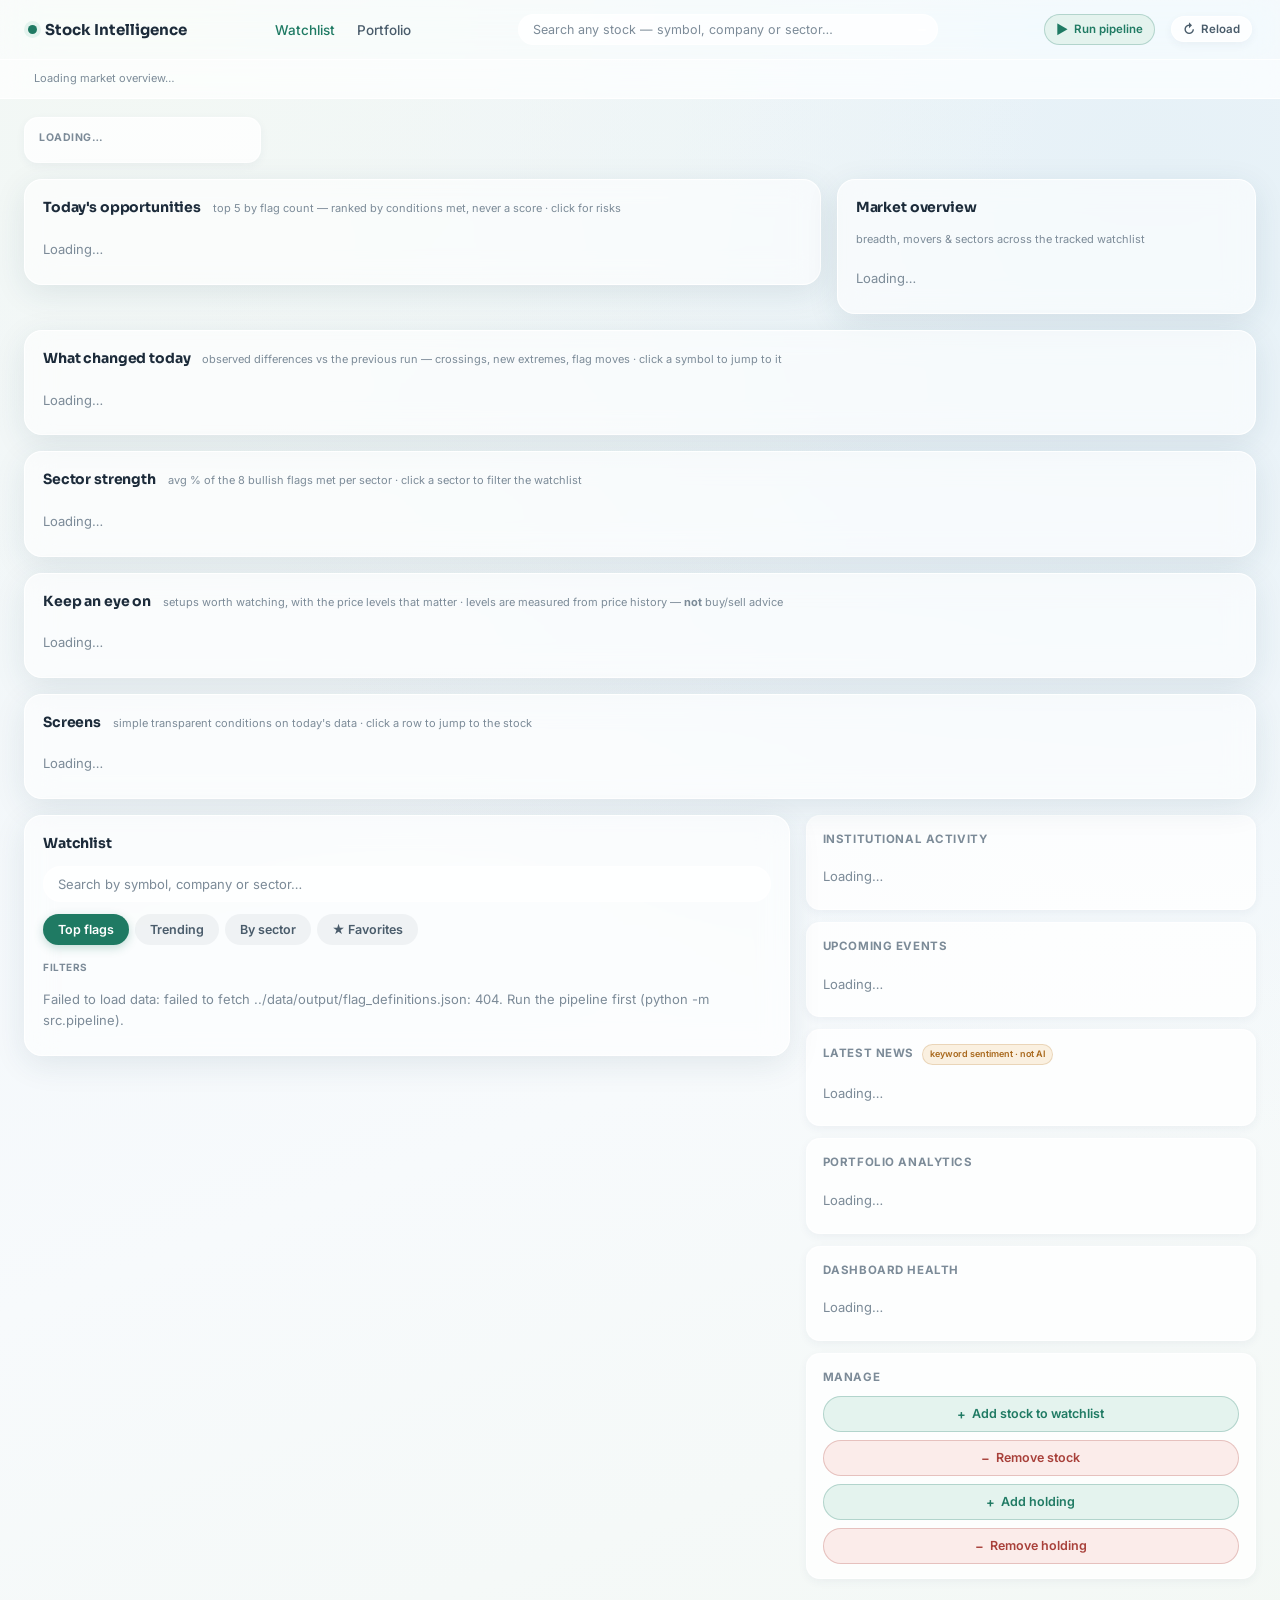
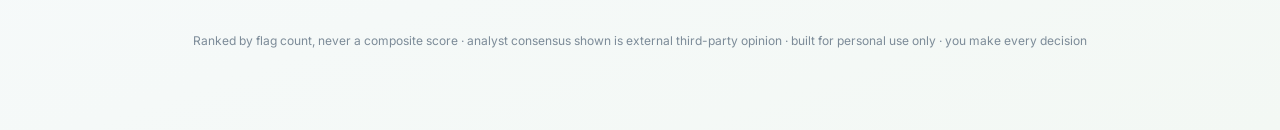
==== dashboard/index.html @ a19db593 "feat: decision-support layer — attention tiers, risk conditions, what-changed, checklist, journal Ph" ====
<!DOCTYPE html>
<html lang="en">
<head>
<meta charset="UTF-8">
<meta name="viewport" content="width=device-width, initial-scale=1.0">
<title>Stock Intelligence — Watchlist</title>
<link rel="preconnect" href="https://fonts.googleapis.com">
<link href="https://fonts.googleapis.com/css2?family=Sora:wght@400;500;600;700;800&family=Inter:wght@400;500;600&family=JetBrains+Mono:wght@400;500;600&display=swap" rel="stylesheet">
<link rel="stylesheet" href="css/style.css?v=7">
</head>
<body>

<div class="sticky-top">
  <nav>
    <div class="brand"><span class="dot"></span> Stock Intelligence</div>
    <ul>
      <li><a href="index.html" class="active">Watchlist</a></li>
      <li><a href="portfolio.html">Portfolio</a></li>
    </ul>
    <div class="nav-search-wrap">
      <input type="search" id="global-search" class="search-input nav-search" placeholder="Search any stock — symbol, company or sector…" autocomplete="off" aria-label="Search stocks">
      <span class="nav-search-count" id="global-search-count"></span>
    </div>
    <div class="nav-right">
      <a class="btn btn-primary btn-sm" href="https://github.com/subramanya1496/nse-dashboard/actions/workflows/daily-run.yml" target="_blank" rel="noopener"><span class="icon">▶</span><span class="label"> Run pipeline</span></a>
      <button class="btn btn-ghost btn-sm" id="refresh-btn" title="Reloads the latest published data. New prices come from the daily pipeline — use ‘Run pipeline’ for a fresh fetch."><span class="icon">↻</span><span class="label">Reload</span></button>
    </div>
  </nav>
  <div class="market-strip" id="market-strip"><div class="mi mi-note">Loading market overview…</div></div>
</div>

<main class="wide">

  <section class="kpi-row" id="kpi-row" aria-label="Key numbers today">
    <div class="kpi-card"><div class="kpi-label">Loading…</div></div>
  </section>

  <section class="grid-opp">
    <div class="panel" data-collapse-id="opportunities" aria-label="Today's opportunities">
      <div class="panel-head">
        <h2>Today's opportunities</h2>
        <span class="panel-sub">top 5 by flag count — ranked by conditions met, never a score · click for risks</span>
      </div>
      <div id="opportunities-list"><div class="empty-note">Loading…</div></div>
    </div>
    <div class="panel" data-collapse-id="overview" aria-label="Market overview">
      <div class="panel-head"><h2>Market overview</h2><span class="panel-sub">breadth, movers &amp; sectors across the tracked watchlist</span></div>
      <div id="breadth-widgets"><div class="empty-note">Loading…</div></div>
    </div>
  </section>

  <section class="panel" data-collapse-id="changes" aria-label="What changed today">
    <div class="panel-head">
      <h2>What changed today</h2>
      <span class="panel-sub">observed differences vs the previous run — crossings, new extremes, flag moves · click a symbol to jump to it</span>
    </div>
    <div id="changes-list"><div class="empty-note">Loading…</div></div>
  </section>

  <section class="panel" data-collapse-id="sectors" aria-label="Sector strength heatmap">
    <div class="panel-head">
      <h2>Sector strength</h2>
      <span class="panel-sub">avg % of the 8 bullish flags met per sector · click a sector to filter the watchlist</span>
    </div>
    <div class="heatmap-grid" id="sector-heatmap-grid"><div class="empty-note">Loading…</div></div>
  </section>

  <section class="panel" id="watch-card" data-collapse-id="keepaneye" aria-label="Keep an eye on">
    <div class="panel-head">
      <h2>Keep an eye on</h2>
      <span class="panel-sub">setups worth watching, with the price levels that matter · levels are measured from price history — <b>not</b> buy/sell advice</span>
    </div>
    <div id="keep-an-eye-list"><div class="empty-note">Loading…</div></div>
  </section>

  <section class="panel" data-collapse-id="screens" aria-label="Screens">
    <div class="panel-head">
      <h2>Screens</h2>
      <span class="panel-sub">simple transparent conditions on today's data · click a row to jump to the stock</span>
    </div>
    <div class="screens-grid" id="screens-grid"><div class="empty-note">Loading…</div></div>
  </section>

  <section class="grid-main">
    <div class="panel" id="watchlist-card" aria-label="Watchlist">
      <div class="card-head-row">
        <h2>Watchlist</h2>
        <span class="stock-count" id="stock-count"></span>
      </div>
      <div class="search-row">
        <input type="search" id="stock-search" class="search-input" placeholder="Search by symbol, company or sector…" autocomplete="off">
      </div>
      <div class="tab-bar" id="watchlist-tabs">
        <button class="tab-btn active" data-tab="flags">Top flags</button>
        <button class="tab-btn" data-tab="trending">Trending</button>
        <button class="tab-btn" data-tab="sector">By sector</button>
        <button class="tab-btn" data-tab="favorites">★ Favorites</button>
      </div>
      <div class="filter-row">
        <span class="filter-label">Filters</span>
        <div class="filter-chips" id="filter-chips"></div>
      </div>
      <div class="filter-note fine" id="filter-note"></div>
      <div id="stock-list"><div class="empty-note">Loading…</div></div>
    </div>

    <aside class="rail">
      <div class="side-card">
        <h5>Institutional activity</h5>
        <div id="institutional-body" class="empty-note">Loading…</div>
      </div>
      <div class="side-card">
        <h5>Upcoming events</h5>
        <div id="events-body" class="empty-note">Loading…</div>
      </div>
      <div class="side-card">
        <h5>Latest news <span class="ext-tag">keyword sentiment · not AI</span></h5>
        <div id="news-body" class="empty-note">Loading…</div>
      </div>
      <div class="side-card">
        <h5>Portfolio analytics</h5>
        <div id="portfolio-analytics-body" class="empty-note">Loading…</div>
      </div>
      <div class="side-card">
        <h5>Dashboard health</h5>
        <div id="run-status" class="empty-note">Loading…</div>
      </div>
      <div class="side-card">
        <h5>Manage</h5>
        <div class="manage-buttons">
          <a class="btn btn-primary" href="https://github.com/subramanya1496/nse-dashboard/issues/new?template=add-stock.yml" target="_blank" rel="noopener"><span class="icon">+</span> Add stock to watchlist</a>
          <a class="btn btn-danger" href="https://github.com/subramanya1496/nse-dashboard/issues/new?template=remove-stock.yml" target="_blank" rel="noopener"><span class="icon">−</span> Remove stock</a>
          <a class="btn btn-primary" href="https://github.com/subramanya1496/nse-dashboard/issues/new?template=add-holding.yml" target="_blank" rel="noopener"><span class="icon">+</span> Add holding</a>
          <a class="btn btn-danger" href="https://github.com/subramanya1496/nse-dashboard/issues/new?template=remove-holding.yml" target="_blank" rel="noopener"><span class="icon">−</span> Remove holding</a>
        </div>
      </div>
    </aside>
  </section>

</main>

<footer>Ranked by flag count, never a composite score · analyst consensus shown is external third-party opinion · built for personal use only · you make every decision</footer>

<script src="js/app.js?v=7"></script>
<script src="js/home.js?v=6"></script>

</body>
</html>
---- dashboard/css/style.css ----
:root{
  --bg-1:#eef4fa;
  --bg-2:#e6f1f7;
  --bg-3:#f3f8f4;
  --glass:rgba(255,255,255,0.58);
  --glass-strong:rgba(255,255,255,0.78);
  --glass-border:rgba(255,255,255,0.9);
  --ink:#1c2b3a;
  --ink-soft:#4a5c6b;
  --ink-faint:#7c8b98;
  --teal:#1f7a63;
  --teal-soft:#e4f3ee;
  --amber:#a8681c;
  --amber-soft:#faf0e0;
  --rose:#a8403a;
  --rose-soft:#fbecea;
  --line:rgba(28,43,58,0.08);
  --shadow:0 8px 32px rgba(31,64,90,0.10);
}
*{box-sizing:border-box; margin:0; padding:0;}
html{scroll-behavior:smooth;}
body{
  font-family:'Inter',sans-serif;
  color:var(--ink);
  background:
    radial-gradient(circle at 10% 0%, var(--bg-3) 0%, transparent 45%),
    radial-gradient(circle at 90% 10%, var(--bg-2) 0%, transparent 50%),
    linear-gradient(160deg, var(--bg-1), #f7fafc 60%, var(--bg-3));
  min-height:100vh;
  line-height:1.6;
  padding-bottom:80px;
}
.mono{font-family:'JetBrains Mono',monospace;}
h1,h2,h3,.display{font-family:'Sora',sans-serif; letter-spacing:-0.01em;}

nav{
  position:sticky; top:0; z-index:50;
  backdrop-filter:blur(16px) saturate(160%);
  -webkit-backdrop-filter:blur(16px) saturate(160%);
  background:rgba(255,255,255,0.55);
  border-bottom:1px solid var(--glass-border);
  padding:14px 28px;
  display:flex; align-items:center; justify-content:space-between;
}
nav .brand{font-family:'Sora',sans-serif; font-weight:700; font-size:15px; display:flex; align-items:center; gap:8px;}
nav .brand .dot{width:9px;height:9px;border-radius:50%;background:var(--teal); box-shadow:0 0 0 4px var(--teal-soft);}
nav ul{list-style:none; display:flex; gap:22px;}
nav a{color:var(--ink-soft); text-decoration:none; font-size:13.5px; font-weight:500;}
nav a:hover, nav a.active{color:var(--teal);}
nav .nav-right{display:flex; align-items:center; gap:16px;}

header.hero{max-width:1080px; margin:0 auto; padding:36px 28px 8px;}
.hero .title-row{display:flex; align-items:baseline; justify-content:space-between; flex-wrap:wrap; gap:8px;}
h1.display{font-size:clamp(22px,4vw,30px); font-weight:800; color:var(--ink);}
.hero .sub{font-size:13px; color:var(--ink-faint); margin-top:4px;}
.hero .actions-row{display:flex; align-items:center; gap:8px; flex-wrap:wrap; margin-top:10px;}

/* Buttons */
.btn{
  display:inline-flex; align-items:center; gap:6px;
  font-family:'Inter',sans-serif; font-size:12.5px; font-weight:600;
  padding:7px 14px; border-radius:999px; border:1px solid transparent;
  cursor:pointer; text-decoration:none; white-space:nowrap;
  transition:transform 0.12s ease, box-shadow 0.12s ease, border-color 0.12s ease, background 0.12s ease;
  background:var(--glass-strong);
}
.btn:hover{transform:translateY(-1px); box-shadow:0 4px 14px rgba(31,64,90,0.12);}
.btn:active{transform:translateY(0); box-shadow:none;}
.btn .icon{font-size:13px; line-height:1;}

.btn-primary{background:var(--teal-soft); color:var(--teal); border-color:rgba(31,122,99,0.25);}
.btn-primary:hover{background:var(--teal); color:#fff;}

.btn-danger{background:var(--rose-soft); color:var(--rose); border-color:rgba(168,64,58,0.25);}
.btn-danger:hover{background:var(--rose); color:#fff;}

.btn-ghost{background:var(--glass-strong); color:var(--ink-soft); border-color:var(--glass-border); box-shadow:0 3px 10px rgba(31,64,90,0.05);}
.btn-ghost:hover{color:var(--teal); border-color:rgba(31,122,99,0.3);}

.btn-sm{padding:5px 11px; font-size:11.5px;}

.btn[disabled], .btn.is-loading{opacity:0.65; cursor:default; transform:none; box-shadow:none;}
.btn .icon.spin{display:inline-block; animation:btn-spin 0.8s linear infinite;}
@keyframes btn-spin{ from{transform:rotate(0deg);} to{transform:rotate(360deg);} }

.manage-buttons{display:flex; flex-direction:column; gap:8px;}
.manage-buttons .btn{justify-content:center;}

/* Tabs */
.tab-bar{display:flex; gap:6px; margin-bottom:14px; flex-wrap:wrap;}
.tab-btn{
  font-family:'Inter',sans-serif; font-size:12.5px; font-weight:600; color:var(--ink-soft);
  background:rgba(28,43,58,0.05); border:1px solid transparent; border-radius:999px;
  padding:7px 14px; cursor:pointer; transition:all 0.12s ease;
}
.tab-btn:hover{color:var(--ink);}
.tab-btn.active{background:var(--teal); color:#fff; box-shadow:0 3px 10px rgba(31,122,99,0.25);}

.sector-group{margin-bottom:8px; border-radius:14px; background:rgba(255,255,255,0.35);}
.sector-group:last-child{margin-bottom:0;}
.sector-group-header{
  display:flex; align-items:center; justify-content:space-between;
  padding:10px 12px; cursor:pointer; user-select:none; border-radius:14px;
  transition:background 0.12s ease;
}
.sector-group-header:hover{background:rgba(255,255,255,0.6);}
.sector-group-header .name{font-family:'Sora',sans-serif; font-weight:700; font-size:13px; color:var(--ink); display:flex; align-items:center; gap:7px;}
.sector-group-header .meta{font-size:11.5px; color:var(--ink-faint); font-family:'JetBrains Mono',monospace;}
.sector-group-header .chevron{display:inline-block; font-size:10px; color:var(--ink-faint); transition:transform 0.15s ease;}
.sector-group:not(.collapsed) .sector-group-header .chevron{transform:rotate(90deg);}
.sector-group-body{padding:4px 0 6px;}
.sector-group.collapsed .sector-group-body{display:none;}

.show-more-row{text-align:center; margin-top:10px;}

main{max-width:1080px; margin:0 auto; padding:24px 28px 0;}
.layout-grid{display:grid; grid-template-columns:minmax(0,1.3fr) minmax(0,1fr); gap:18px; align-items:start;}
@media (max-width:900px){ .layout-grid{grid-template-columns:minmax(0,1fr);} }

.card{
  background:var(--glass);
  border:1px solid var(--glass-border);
  border-radius:20px;
  box-shadow:var(--shadow);
  backdrop-filter:blur(14px);
  -webkit-backdrop-filter:blur(14px);
  padding:20px;
}
.card h2{font-size:14px; font-weight:700;}
.card-head-row{display:flex; align-items:baseline; justify-content:space-between; margin-bottom:12px;}
.stock-count{font-size:11.5px; color:var(--ink-faint); font-family:'JetBrains Mono',monospace;}

.search-row{margin-bottom:12px;}
.search-input{
  width:100%; padding:9px 14px; border-radius:999px; font-size:13px;
  font-family:'Inter',sans-serif; color:var(--ink);
  background:var(--glass-strong); border:1px solid var(--glass-border);
  outline:none; transition:border-color 0.12s ease, box-shadow 0.12s ease;
}
.search-input::placeholder{color:var(--ink-faint);}
.search-input:focus{border-color:rgba(31,122,99,0.35); box-shadow:0 0 0 3px var(--teal-soft);}

.stock-row{
  background:var(--glass-strong); border:1px solid var(--glass-border); border-radius:14px;
  padding:12px 14px; margin-bottom:9px; display:flex; align-items:center; justify-content:space-between;
  box-shadow:0 3px 10px rgba(31,64,90,0.05); gap:10px; cursor:pointer;
}
.stock-row:hover{border-color:rgba(31,122,99,0.3);}
.stock-block{margin-bottom:9px;}
.stock-block .stock-row{margin-bottom:0;}
.stock-block.expanded .stock-row{border-radius:14px 14px 0 0; border-bottom-color:transparent;}

.detail-panel{
  background:var(--glass-strong); border:1px solid var(--glass-border); border-top:none;
  border-radius:0 0 14px 14px; padding:14px 16px; box-shadow:0 3px 10px rgba(31,64,90,0.05);
  font-size:12.5px;
}
.detail-panel .detail-section{margin-bottom:12px;}
.detail-panel .detail-section:last-child{margin-bottom:0;}
.detail-panel h6{font-size:11px; text-transform:uppercase; letter-spacing:0.05em; color:var(--ink-faint); margin-bottom:8px; font-weight:700;}
.detail-panel .check-row{display:flex; align-items:center; gap:8px; padding:4px 0; font-family:'JetBrains Mono',monospace; font-size:11.5px;}
.detail-panel .check-row .mark{width:14px; flex-shrink:0; font-weight:700;}
.detail-panel .check-row .mark.pass{color:var(--teal);}
.detail-panel .check-row .mark.fail{color:var(--rose);}
.detail-panel .check-row .label{font-family:'Inter',sans-serif;}
.detail-panel .kv-grid{display:grid; grid-template-columns:repeat(auto-fill,minmax(140px,1fr)); gap:8px;}
.detail-panel .kv-grid .kv{background:rgba(255,255,255,0.5); border-radius:8px; padding:6px 10px;}
.detail-panel .kv-grid .kv .k{font-size:10.5px; color:var(--ink-faint);}
.detail-panel .kv-grid .kv .v{font-family:'JetBrains Mono',monospace; font-weight:600;}
.stock-row .left{display:flex; align-items:center; gap:11px; min-width:0; flex:1;}
.stock-row .left > div:not(.rank){min-width:0; flex:1;}
.star-btn{
  background:none; border:none; padding:2px; cursor:pointer; flex-shrink:0;
  font-size:16px; line-height:1; color:var(--ink-faint);
  transition:color 0.12s ease, transform 0.12s ease;
}
.star-btn:hover{color:var(--amber); transform:scale(1.15);}
.star-btn.active{color:var(--amber);}
.stock-row .rank{
  width:26px; height:26px; border-radius:8px; background:var(--teal-soft); color:var(--teal);
  font-family:'JetBrains Mono',monospace; font-weight:700; font-size:12px;
  display:flex; align-items:center; justify-content:center; flex-shrink:0;
}
.stock-row .name{font-weight:700; font-size:14px;}
.stock-row .name .sector{font-weight:500; color:var(--ink-faint); font-size:11.5px; margin-left:6px;}
.stock-row .flags-mini{font-size:11px; color:var(--ink-faint); margin-top:2px; white-space:nowrap; overflow:hidden; text-overflow:ellipsis;}
.stock-row .right{text-align:right; flex-shrink:0;}
.stock-row .price{font-size:13px; font-weight:600; font-family:'JetBrains Mono',monospace;}
.stock-row .chg{font-family:'JetBrains Mono',monospace; font-size:11.5px; font-weight:600;}
.chg.up{color:var(--teal);} .chg.down{color:var(--rose);} .chg.flat{color:var(--ink-faint);}

.flag-count{
  font-family:'JetBrains Mono',monospace; font-weight:700; font-size:13px;
  padding:2px 8px; border-radius:8px; display:inline-block;
}
.flag-count.strong{background:var(--teal-soft); color:var(--teal);}
.flag-count.mid{background:var(--amber-soft); color:var(--amber);}
.flag-count.weak{background:var(--rose-soft); color:var(--rose);}

.flagrow{display:flex; flex-wrap:wrap; gap:6px; margin-top:8px;}
.flag{
  font-size:11.5px; font-weight:600; padding:4px 10px; border-radius:999px;
  border:1px solid; display:inline-flex; align-items:center; gap:5px;
}
.flag.on{background:var(--teal-soft); color:var(--teal); border-color:rgba(31,122,99,0.2);}
.flag.off{background:rgba(28,43,58,0.05); color:var(--ink-faint); border-color:var(--line);}

.side-card{
  background:var(--glass-strong); border:1px solid var(--glass-border); border-radius:14px;
  padding:14px 16px; margin-bottom:12px; box-shadow:0 3px 10px rgba(31,64,90,0.05);
}
.side-card h5{font-size:11.5px; text-transform:uppercase; letter-spacing:0.05em; color:var(--ink-faint); margin-bottom:10px; font-weight:700;}
.holding-row{display:flex; justify-content:space-between; align-items:center; font-size:12.5px; padding:7px 0; border-bottom:1px solid var(--line);}
.holding-row:last-child{border-bottom:none;}
.pill-status{font-size:10px; font-weight:700; padding:2px 8px; border-radius:999px;}
.pill-status.ok{background:var(--teal-soft); color:var(--teal);}
.pill-status.watch{background:var(--amber-soft); color:var(--amber);}
.pill-status.review{background:var(--rose-soft); color:var(--rose);}

.sector-bar-row{display:flex; align-items:center; gap:8px; margin-bottom:9px; font-size:12px;}
.sector-bar-row:last-child{margin-bottom:0;}
.sector-bar-row .name{width:100px; flex-shrink:0; font-weight:600; overflow:hidden; text-overflow:ellipsis; white-space:nowrap;}
.sector-bar-row .pct{width:36px; flex-shrink:0; text-align:right; font-family:'JetBrains Mono',monospace; font-size:11px; color:var(--ink-faint);}
.sector-bar-track{flex:1; height:6px; border-radius:4px; background:rgba(28,43,58,0.08); overflow:hidden;}
.sector-bar-fill{height:100%; border-radius:4px; background:linear-gradient(90deg, var(--teal), #4fae95);}
.sector-bar-fill.weak{background:linear-gradient(90deg, var(--rose), #c97a75);}
.sector-bar-fill.mid{background:linear-gradient(90deg, var(--amber), #d1a04a);}

table{width:100%; border-collapse:collapse; font-size:13.5px;}
th{text-align:left; font-size:11px; text-transform:uppercase; letter-spacing:0.05em; color:var(--ink-faint); padding:0 10px 10px; font-weight:700;}
td{padding:12px 10px; border-top:1px solid var(--line); vertical-align:top;}
tr td:first-child{font-weight:600;}
.price-cell{font-family:'JetBrains Mono',monospace;}

.callout{
  background:var(--amber-soft); border:1px solid rgba(168,104,28,0.2); border-radius:16px;
  padding:14px 18px; font-size:13px; color:var(--ink); margin-top:16px;
}
.callout b{color:var(--amber);}

.empty-note{color:var(--ink-faint); font-size:13px; padding:8px 0;}

/* Detail panel: price chart */
.chart-wrap{background:rgba(255,255,255,0.5); border-radius:10px; padding:8px 8px 4px;}
.price-chart{display:block; width:100%; height:90px;}
.chart-legend{display:flex; align-items:center; gap:14px; margin-top:6px; font-size:10.5px; color:var(--ink-faint);}
.chart-legend .swatch{display:inline-block; width:10px; height:3px; border-radius:2px; vertical-align:middle; margin-right:4px;}
.chart-legend .swatch.close{background:var(--teal);}
.chart-legend .swatch.ema{background:var(--amber);}
.chart-legend .range{margin-left:auto; font-size:10px;}

/* Detail panel: 52-week + analyst target range bars */
.range-row, .target-row{display:flex; align-items:center; gap:10px; margin:2px 0 6px;}
.range-end{font-size:11px; color:var(--ink-soft); flex-shrink:0;}
.range-track{position:relative; flex:1; height:6px; border-radius:4px;
  background:linear-gradient(90deg, var(--rose-soft), var(--amber-soft), var(--teal-soft));}
.range-track.target{background:linear-gradient(90deg, var(--teal-soft), var(--teal-soft));}
.range-marker{position:absolute; top:50%; width:11px; height:11px; border-radius:50%;
  transform:translate(-50%,-50%); background:var(--ink); border:2px solid #fff; box-shadow:0 1px 3px rgba(0,0,0,0.25);}
.range-marker.mean{width:0; height:0; border-radius:0; background:none; border-left:5px solid transparent;
  border-right:5px solid transparent; border-bottom:9px solid var(--teal); box-shadow:none;}
.range-tick.now{position:absolute; top:50%; width:9px; height:9px; border-radius:50%;
  transform:translate(-50%,-50%); background:var(--ink); border:2px solid #fff; box-shadow:0 1px 3px rgba(0,0,0,0.25);}
.range-sub{font-size:11px; color:var(--ink-faint);}
.range-sub .up{color:var(--teal); font-weight:600;} .range-sub .down{color:var(--rose); font-weight:600;}

/* Phase 2: decision-support components — counts of named conditions, never scores */
.att-badge{font-size:10px; letter-spacing:1px; margin-left:6px; vertical-align:middle; cursor:help;}
.att-badge.t5{color:var(--teal);} .att-badge.t4{color:var(--teal); opacity:.85;}
.att-badge.t3{color:var(--amber);} .att-badge.t2{color:var(--ink-faint);} .att-badge.t1{color:var(--ink-faint); opacity:.6;}
.att-label{font-weight:600; font-size:12px; color:var(--ink-soft);}
.risk-chip{display:inline-block; font-size:9.5px; font-weight:600; padding:2px 7px; border-radius:999px; margin-left:6px; vertical-align:middle; cursor:help;}
.risk-chip.low{color:var(--teal); background:var(--teal-soft);}
.risk-chip.elevated{color:var(--amber); background:var(--amber-soft);}
.risk-chip.high{color:var(--rose); background:var(--rose-soft);}
.trend-chip{display:inline-block; font-size:9.5px; font-weight:600; padding:2px 6px; border-radius:6px; margin-left:4px; vertical-align:middle; cursor:help; font-family:'JetBrains Mono',monospace;}
.trend-chip.bullish{color:var(--teal); background:var(--teal-soft);}
.trend-chip.bearish{color:var(--rose); background:var(--rose-soft);}
.trend-chip.neutral, .trend-chip.na{color:var(--ink-faint); background:rgba(0,0,0,0.04);}
.decision-head{display:flex; align-items:center; gap:8px; flex-wrap:wrap; margin:4px 0 6px;}
.decision-head .att-badge{font-size:13px; margin-left:0;}
.risk-conds{display:flex; flex-wrap:wrap; gap:6px; margin-top:6px;}
.risk-cond{font-size:10.5px; color:var(--rose); background:var(--rose-soft); padding:3px 8px; border-radius:8px;}
.fine.dim, .dim{opacity:.65;}
.mark.na{color:var(--ink-faint);}
.completeness{font-size:9.5px; font-weight:600; color:var(--ink-faint); background:rgba(0,0,0,0.05); padding:2px 7px; border-radius:999px; margin-left:6px; cursor:help; letter-spacing:0; text-transform:none;}

/* What changed today */
.changes-sub{margin-bottom:8px;}
.changes-grid{display:grid; grid-template-columns:repeat(auto-fill, minmax(250px, 1fr)); gap:10px;}
.change-card{background:rgba(255,255,255,0.55); border-radius:10px; padding:9px 11px;}
.change-sym{font-family:'JetBrains Mono',monospace; font-weight:600; font-size:12.5px; color:var(--ink); background:none; border:none; cursor:pointer; padding:0 0 5px;}
.change-sym:hover{color:var(--teal);}
.change-event{display:flex; gap:6px; align-items:baseline; font-size:11px; color:var(--ink-soft); padding:2px 0;}
.change-kind{flex-shrink:0; font-size:9px; font-weight:600; text-transform:uppercase; letter-spacing:.4px; padding:1px 6px; border-radius:6px; color:var(--ink-faint); background:rgba(0,0,0,0.05);}
.change-kind.k-flags, .change-kind.k-high_52w{color:var(--teal); background:var(--teal-soft);}
.change-kind.k-low_52w{color:var(--rose); background:var(--rose-soft);}
.change-kind.k-volume, .change-kind.k-attention{color:var(--amber); background:var(--amber-soft);}

/* Market overview movers */
.movers-row{display:flex; align-items:baseline; gap:8px; padding:5px 0; border-top:1px dashed rgba(0,0,0,0.06);}
.movers{display:flex; flex-wrap:wrap; gap:6px;}
.mover{display:inline-flex; gap:5px; align-items:baseline; background:rgba(255,255,255,0.6); border:none; border-radius:8px; padding:3px 8px; font-size:11px; cursor:pointer;}
.mover .ss{font-family:'JetBrains Mono',monospace; font-weight:600;}
.mover:hover{background:var(--teal-soft);}

/* Dashboard health */
.health-row{display:flex; justify-content:space-between; gap:8px; font-size:11.5px; padding:3px 0;}
.health-row .hk{color:var(--ink-faint);}
.health-row .hv.up{color:var(--teal);} .health-row .hv.down{color:var(--rose);}

/* Personal journal */
.journal-grid{display:grid; grid-template-columns:1fr 1fr; gap:8px;}
.journal-field{display:flex; flex-direction:column; gap:3px; font-size:10.5px; color:var(--ink-faint);}
.journal-field textarea{font:inherit; font-size:11.5px; color:var(--ink); background:rgba(255,255,255,0.6); border:1px solid rgba(0,0,0,0.08); border-radius:8px; padding:6px 8px; resize:vertical;}
.journal-field textarea:focus{outline:2px solid var(--teal-soft); border-color:var(--teal);}
.journal-status{margin-top:5px;}

/* Collapsible panels */
.collapse-btn{margin-left:auto; flex-shrink:0; width:22px; height:22px; border:none; border-radius:6px; background:rgba(0,0,0,0.05); color:var(--ink-faint); font-size:14px; line-height:1; cursor:pointer;}
.collapse-btn:hover{background:rgba(0,0,0,0.1);}
.panel.collapsed > *:not(.panel-head):not(.card-head-row){display:none;}

@media (max-width: 720px){ .journal-grid{grid-template-columns:1fr;} .changes-grid{grid-template-columns:1fr;} }

/* Detail panel: analyst forecast cone (history -> diverging 12-mo targets) */
.price-chart.forecast{height:110px;}
.forecast-wrap{display:flex; gap:10px; align-items:stretch; margin:4px 0 2px;}
.forecast-wrap .chart-wrap{flex:1 1 auto; min-width:0;}
.forecast-legend{flex:0 0 auto; display:flex; flex-direction:column; justify-content:center; gap:5px; min-width:118px;}
.forecast-row{display:grid; grid-template-columns:10px auto 1fr auto; align-items:center; gap:5px; font-size:10.5px; color:var(--ink-soft);}
.forecast-row .up{color:var(--teal); font-weight:600;} .forecast-row .down{color:var(--rose); font-weight:600;}
.forecast-legend .swatch{width:8px; height:8px; border-radius:50%;}
.forecast-legend .swatch.high{background:var(--teal);}
.forecast-legend .swatch.median{background:var(--amber);}
.forecast-legend .swatch.low{background:var(--rose);}

/* Detail panel: external analyst view */
.ext-tag{display:inline-block; margin-left:6px; font-size:9px; font-weight:600; text-transform:none;
  letter-spacing:0; color:var(--amber); background:var(--amber-soft); padding:2px 7px; border-radius:999px;
  border:1px solid rgba(168,104,28,0.2); vertical-align:middle;}
.analyst-head{display:flex; align-items:center; gap:10px; margin-bottom:6px;}
.analyst-meta{font-size:11px; color:var(--ink-faint);}

footer{max-width:1080px; margin:40px auto 0; padding:0 28px; text-align:center; color:var(--ink-faint); font-size:12px;}

/* =====================================================================================
   Dense multi-section home layout (Bloomberg × Tickertape × TradingView, light glass)
   ===================================================================================== */

.fine{font-size:10.5px; color:var(--ink-faint); margin-top:6px; line-height:1.45;}
.empty-note.sm{font-size:11.5px; padding:4px 0;}

/* Sticky header: nav + market strip travel together */
.sticky-top{position:sticky; top:0; z-index:60;}
.sticky-top nav{position:static;}
.market-strip{
  display:flex; align-items:stretch; gap:0; overflow-x:auto; scrollbar-width:thin;
  backdrop-filter:blur(16px) saturate(160%);
  -webkit-backdrop-filter:blur(16px) saturate(160%);
  background:rgba(255,255,255,0.72);
  border-bottom:1px solid var(--glass-border);
  padding:6px 20px;
  font-size:11.5px;
}
.mi{display:flex; align-items:center; gap:8px; padding:4px 14px; border-right:1px solid var(--line); white-space:nowrap;}
.mi:last-child{border-right:none;}
.mi-label{font-family:'Sora',sans-serif; font-weight:700; font-size:10.5px; letter-spacing:0.04em; color:var(--ink-soft);}
.mi-sub{font-size:10px; color:var(--ink-faint); font-weight:500;}
.mi-value{font-weight:600; font-size:12px;}
.mi-chg{font-size:11px; font-weight:600;}
.mi-chg.up{color:var(--teal);} .mi-chg.down{color:var(--rose);} .mi-chg.vix-up{color:var(--amber);}
.mi-note{color:var(--ink-faint); font-size:11px;}
.spark{width:72px; height:22px; flex-shrink:0;}
.spark polyline{stroke:var(--ink-faint);}
.spark.teal polyline{stroke:var(--teal);}
.spark.rose polyline{stroke:var(--rose);}
.spark.amber polyline{stroke:var(--amber);}
.ad-bar{width:64px; height:6px; border-radius:4px; background:var(--rose-soft); overflow:hidden; display:inline-block;}
.ad-bar .ad-adv{display:block; height:100%; background:var(--teal); border-radius:4px;}
.status-dot{width:8px; height:8px; border-radius:50%; display:inline-block;}
.status-dot.open{background:var(--teal); box-shadow:0 0 0 3px var(--teal-soft); animation:pulse 2s ease infinite;}
.status-dot.pre{background:var(--amber); box-shadow:0 0 0 3px var(--amber-soft);}
.status-dot.closed{background:var(--ink-faint); box-shadow:0 0 0 3px rgba(28,43,58,0.08);}
@keyframes pulse{0%,100%{opacity:1;} 50%{opacity:0.55;}}

/* Always-visible search in the sticky header */
.nav-search-wrap{flex:1; max-width:420px; margin:0 18px; position:relative; display:flex; align-items:center;}
.nav-search{width:100%; padding:7px 14px; font-size:12.5px;}
.nav-search-count{
  position:absolute; right:12px; font-size:9.5px; color:var(--teal); font-weight:600;
  pointer-events:none; font-family:'JetBrains Mono',monospace; background:var(--glass-strong);
  padding:1px 4px; border-radius:6px;
}
.mi-sub.stale{color:var(--amber); font-weight:600;}
#watchlist-card.search-target{border-color:rgba(31,122,99,0.35);}

/* Keep an eye on */
.watch-grid{display:grid; grid-template-columns:repeat(auto-fill,minmax(330px,1fr)); gap:10px;}
.watch-card{background:var(--glass-strong); border:1px solid var(--glass-border); border-radius:12px; padding:11px 12px;}
.watch-head{display:flex; align-items:center; gap:7px; flex-wrap:wrap;}
.watch-sym{
  font-family:'Sora',sans-serif; font-weight:700; font-size:13.5px; color:var(--ink);
  background:none; border:none; padding:0; cursor:pointer;
}
.watch-sym:hover{color:var(--teal); text-decoration:underline;}
.watch-price{margin-left:auto; font-size:12px; font-weight:600; white-space:nowrap;}
.watch-why{margin:6px 0 8px;}
.watch-why .exp-highlight{font-size:11px; margin-top:2px;}
.level-row{display:flex; gap:6px; flex-wrap:wrap;}
.level-pill{
  flex:1; min-width:66px; background:rgba(255,255,255,0.6); border:1px solid var(--line);
  border-radius:9px; padding:5px 7px; display:flex; flex-direction:column; gap:1px;
}
.level-pill .lv-k{font-size:9px; text-transform:uppercase; letter-spacing:0.04em; color:var(--ink-faint); font-weight:700;}
.level-pill .lv-v{font-size:11.5px; font-weight:600;}
.level-pill .lv-dist{font-size:9.5px; font-weight:600; font-family:'JetBrains Mono',monospace;}
.level-pill .lv-dist.up{color:var(--teal);} .level-pill .lv-dist.down{color:var(--rose);}
.watch-foot{margin-top:7px; line-height:1.4;}
.watch-note{margin-top:10px;}

/* Wide main container + section rhythm */
main.wide{max-width:1440px; margin:0 auto; padding:18px 24px 0; display:flex; flex-direction:column; gap:16px;}
.panel{
  background:var(--glass); border:1px solid var(--glass-border); border-radius:18px;
  box-shadow:var(--shadow); backdrop-filter:blur(14px); -webkit-backdrop-filter:blur(14px);
  padding:16px 18px;
  animation:fadeUp 0.35s ease both;
}
@keyframes fadeUp{from{opacity:0; transform:translateY(6px);} to{opacity:1; transform:none;}}
.panel-head{display:flex; align-items:baseline; gap:12px; flex-wrap:wrap; margin-bottom:12px;}
.panel h2{font-size:14px; font-weight:700;}
.panel-sub{font-size:11px; color:var(--ink-faint);}

/* KPI row */
.kpi-row{display:grid; grid-template-columns:repeat(5,minmax(0,1fr)); gap:12px;}
.kpi-card{
  background:var(--glass-strong); border:1px solid var(--glass-border); border-radius:14px;
  padding:12px 14px; box-shadow:0 3px 10px rgba(31,64,90,0.05);
  transition:transform 0.15s ease, box-shadow 0.15s ease;
}
.kpi-card:hover{transform:translateY(-2px); box-shadow:0 6px 18px rgba(31,64,90,0.10);}
/* KPI cards are clickable buttons that open a shared detail drawer */
button.kpi-card{font-family:'Inter',sans-serif; text-align:left; width:100%; cursor:pointer; position:relative; color:inherit; display:block;}
button.kpi-card .kpi-expand{position:absolute; top:12px; right:14px; font-size:9.5px; font-weight:700; text-transform:uppercase; letter-spacing:0.04em; color:var(--ink-faint); opacity:0; transition:opacity 0.15s ease;}
button.kpi-card:hover .kpi-expand{opacity:0.9;}
button.kpi-card.active{border-color:rgba(31,122,99,0.5); box-shadow:0 0 0 3px var(--teal-soft);}
button.kpi-card.active .kpi-expand{opacity:1; color:var(--teal);}

.kpi-detail{margin-top:-4px; animation:fadeUp 0.25s ease both;}
.kpi-detail-head{display:flex; align-items:center; justify-content:space-between; gap:10px; margin-bottom:10px;}
.kpi-detail-head h3{font-size:13.5px; font-weight:700;}
.kpi-detail-close{background:rgba(28,43,58,0.06); border:none; border-radius:8px; width:26px; height:26px; cursor:pointer; color:var(--ink-soft); font-size:12px; flex-shrink:0;}
.kpi-detail-close:hover{background:var(--rose-soft); color:var(--rose);}
.kpi-detail-body{display:grid; grid-template-columns:repeat(auto-fill,minmax(300px,1fr)); gap:4px 16px;}
.kpi-stock-row{
  display:flex; align-items:center; gap:8px; width:100%; text-align:left;
  background:none; border:none; border-bottom:1px solid var(--line); padding:6px 2px;
  cursor:pointer; font-family:'Inter',sans-serif; transition:background 0.12s ease;
}
.kpi-stock-row:hover{background:rgba(255,255,255,0.7);}
.kpi-stock-row .ss{font-weight:700; font-size:12px; min-width:78px;}
.kpi-stock-row .kstat{font-size:10px; color:var(--ink-faint);}
.kpi-stock-row .kprice{margin-left:auto; font-size:11px; font-weight:600; white-space:nowrap;}
.kpi-stock-row .kprice .chg{font-size:10px; margin-left:2px;}

.kpi-holding-head, .kpi-holding-row{display:grid; grid-template-columns:78px 1fr 78px 56px 76px; gap:8px; align-items:center; font-size:11.5px; padding:6px 2px; text-align:left;}
.kpi-holding-head{font-size:9.5px; text-transform:uppercase; letter-spacing:0.05em; color:var(--ink-faint); font-weight:700; border-bottom:1px solid var(--line);}
.kpi-holding-head span:not(:first-child), .kpi-holding-row span:not(:first-child):not(.kh-note){text-align:right; justify-self:end;}
button.kpi-holding-row{background:none; border:none; border-bottom:1px solid var(--line); cursor:pointer; font-family:'Inter',sans-serif; width:100%; transition:background 0.12s ease;}
button.kpi-holding-row:hover{background:rgba(255,255,255,0.7);}
.kpi-holding-row .ss{font-weight:700;}
.kpi-holding-row .kh-note{grid-column:2 / -1; color:var(--ink-faint); font-style:italic; text-align:left; justify-self:start;}
.kpi-holding-row .up{color:var(--teal);} .kpi-holding-row .down{color:var(--rose);}
.kpi-portfolio-total{grid-column:1 / -1; margin-top:8px; font-size:12px; font-weight:600;}
.kpi-portfolio-total .up{color:var(--teal);} .kpi-portfolio-total .down{color:var(--rose);}
.kpi-portfolio-link{grid-column:1 / -1; justify-self:start; margin-top:8px;}
.kpi-detail-body .up{color:var(--teal);} .kpi-detail-body .down{color:var(--rose);}
.kpi-label{font-size:10.5px; text-transform:uppercase; letter-spacing:0.05em; color:var(--ink-faint); font-weight:700; margin-bottom:4px;}
.kpi-value{font-family:'Sora',sans-serif; font-size:20px; font-weight:800; line-height:1.2;}
.kpi-value.mono{font-family:'JetBrains Mono',monospace;}
.kpi-value.up{color:var(--teal);} .kpi-value.down{color:var(--rose);}
.kpi-sub{font-size:10.5px; color:var(--ink-faint); margin-top:2px; overflow:hidden; text-overflow:ellipsis; white-space:nowrap;}
.kpi-sub.up{color:var(--teal);} .kpi-sub.down{color:var(--rose);}

/* Sector heatmap */
.heatmap-grid{display:grid; grid-template-columns:repeat(auto-fill,minmax(118px,1fr)); gap:8px;}
.heat-cell{
  border:1px solid var(--glass-border); border-radius:12px; padding:9px 10px; text-align:left;
  cursor:pointer; display:flex; flex-direction:column; gap:1px;
  font-family:'Inter',sans-serif; transition:transform 0.15s ease, box-shadow 0.15s ease;
}
.heat-cell:hover{transform:translateY(-2px); box-shadow:0 6px 16px rgba(31,64,90,0.14);}
.heat-name{font-weight:700; font-size:11.5px; color:inherit; overflow:hidden; text-overflow:ellipsis; white-space:nowrap;}
.heat-pct{font-size:14px; font-weight:700;}
.heat-count{font-size:9.5px; opacity:0.75;}
.h-strong2{background:rgba(31,122,99,0.28); color:#0e5243;}
.h-strong{background:rgba(31,122,99,0.16); color:var(--teal);}
.h-mid2{background:rgba(168,104,28,0.14); color:var(--amber);}
.h-mid{background:rgba(168,104,28,0.22); color:#8a5516;}
.h-weak{background:rgba(168,64,58,0.14); color:var(--rose);}
.h-weak2{background:rgba(168,64,58,0.24); color:#8c332e;}

/* Opportunities + breadth two-column band */
.grid-opp{display:grid; grid-template-columns:minmax(0,1.9fr) minmax(0,1fr); gap:16px; align-items:start;}
.opp-block{border:1px solid var(--glass-border); background:var(--glass-strong); border-radius:12px; margin-bottom:8px; overflow:hidden;}
.opp-block:last-child{margin-bottom:0;}
.opp-row{display:flex; gap:10px; padding:10px 12px; cursor:pointer; align-items:flex-start; transition:background 0.12s ease;}
.opp-row:hover{background:rgba(255,255,255,0.7);}
.opp-main{flex:1; min-width:0;}
.opp-head{display:flex; align-items:center; gap:8px; flex-wrap:wrap;}
.opp-head .name{font-family:'Sora',sans-serif; font-weight:700; font-size:13.5px;}
.opp-price{margin-left:auto; font-size:12px; font-weight:600;}
.opp-summary{font-size:12px; color:var(--ink-soft); margin-top:4px; line-height:1.5;}
.opp-toggle{color:var(--ink-faint); font-size:11px; transition:transform 0.15s ease; margin-top:4px;}
.opp-block.open .opp-toggle{transform:rotate(180deg);}
.opp-detail{padding:0 12px 12px 48px;}
.exp-highlight{font-size:11.5px; color:var(--teal); margin-top:3px;}
.exp-risks{margin-top:8px;}
.exp-risk-title{display:block; font-size:10px; text-transform:uppercase; letter-spacing:0.05em; font-weight:700; color:var(--ink-faint); margin-bottom:4px;}
.exp-risk{font-size:11.5px; color:var(--rose); padding:2px 0; line-height:1.45;}
.exp-note{font-size:10px; color:var(--ink-faint); margin-top:8px; font-style:italic;}
.explanation p{font-size:12px; line-height:1.55; margin-bottom:4px;}

/* Breadth widgets */
.breadth-item{
  display:grid; grid-template-columns:110px auto; grid-template-areas:"k v" "bar bar";
  gap:2px 10px; align-items:baseline; padding:8px 0; border-bottom:1px solid var(--line);
}
.breadth-item:last-child{border-bottom:none;}
.breadth-item .bk{grid-area:k; font-size:11.5px; font-weight:600; color:var(--ink-soft);}
.breadth-item .bv{grid-area:v; font-size:13px; font-weight:700; justify-self:end;}
.breadth-bar{grid-area:bar; height:5px; border-radius:4px; background:rgba(28,43,58,0.08); overflow:hidden; display:block;}
.breadth-bar span{display:block; height:100%; border-radius:4px; background:linear-gradient(90deg,var(--teal),#4fae95);}
.bnames{grid-area:bar; font-size:10px; color:var(--ink-faint); font-family:'JetBrains Mono',monospace;}

/* Screens grid */
.screens-grid{display:grid; grid-template-columns:repeat(3,minmax(0,1fr)); gap:12px;}
.screen-card{background:var(--glass-strong); border:1px solid var(--glass-border); border-radius:12px; padding:10px 12px;}
.screen-head{display:flex; align-items:baseline; justify-content:space-between; gap:8px; margin-bottom:6px;}
.screen-head h4{font-family:'Sora',sans-serif; font-size:12px; font-weight:700;}
.screen-hint{font-size:9.5px; color:var(--ink-faint); text-align:right;}
.screen-row{
  display:flex; align-items:center; gap:8px; width:100%; text-align:left;
  background:none; border:none; border-top:1px solid var(--line); padding:5px 2px;
  cursor:pointer; font-family:'Inter',sans-serif; transition:background 0.12s ease;
}
.screen-row:hover{background:rgba(255,255,255,0.65);}
.screen-row .ss{font-weight:700; font-size:11.5px; color:var(--ink);}
.screen-row .sstat{font-size:10px; color:var(--ink-faint);}
.screen-row .schg{margin-left:auto; font-size:10.5px; font-weight:600;}
.ss{font-family:'Sora',sans-serif;}

/* Main band: watchlist + rail */
.grid-main{display:grid; grid-template-columns:minmax(0,1.7fr) minmax(0,1fr); gap:16px; align-items:start;}
.rail .side-card h5 .ext-tag{margin-left:4px;}

/* Filter chips */
.filter-row{display:flex; align-items:center; gap:8px; margin-bottom:6px; flex-wrap:wrap;}
.filter-label{font-size:10px; text-transform:uppercase; letter-spacing:0.05em; font-weight:700; color:var(--ink-faint);}
.filter-chips{display:flex; gap:6px; flex-wrap:wrap;}
.filter-chip{
  font-family:'Inter',sans-serif; font-size:11px; font-weight:600; color:var(--ink-soft);
  background:rgba(28,43,58,0.05); border:1px solid transparent; border-radius:999px;
  padding:4px 10px; cursor:pointer; transition:all 0.12s ease;
}
.filter-chip .mono{font-size:10px; opacity:0.7;}
.filter-chip:hover{color:var(--ink); border-color:var(--line);}
.filter-chip.active{background:var(--teal-soft); color:var(--teal); border-color:rgba(31,122,99,0.35);}
.filter-note{min-height:0; margin-bottom:6px;}

/* Enhanced watchlist card */
.stock-row.enhanced{display:block; padding:10px 14px 9px;}
.sr-top{display:flex; align-items:center; justify-content:space-between; gap:10px;}
.sr-top .left{display:flex; align-items:center; gap:10px; min-width:0;}
.sr-top .mid{display:flex; align-items:center; gap:10px; flex-shrink:1; min-width:0;}
.sr-top .right{text-align:right; flex-shrink:0;}
.name-wrap{display:flex; align-items:center; gap:8px; min-width:0; flex-wrap:wrap;}
.sector-badge{
  font-size:9.5px; font-weight:600; color:var(--ink-soft); background:rgba(28,43,58,0.06);
  border-radius:999px; padding:2px 8px; font-family:'Inter',sans-serif; white-space:nowrap;
}
.ema-dot{
  font-family:'JetBrains Mono',monospace; font-size:9px; font-weight:700; padding:2px 5px;
  border-radius:6px; letter-spacing:0.02em;
}
.ema-dot.above{background:var(--teal-soft); color:var(--teal);}
.ema-dot.below{background:var(--rose-soft); color:var(--rose);}
.ema-dot.na{background:rgba(28,43,58,0.05); color:var(--ink-faint);}
.mini-range{display:inline-flex; align-items:center; gap:5px;}
.mini-range-track{position:relative; width:56px; height:5px; border-radius:4px; display:inline-block;
  background:linear-gradient(90deg, var(--rose-soft), var(--amber-soft), var(--teal-soft));}
.mini-range-marker{position:absolute; top:50%; width:7px; height:7px; border-radius:50%;
  transform:translate(-50%,-50%); background:var(--ink); border:1.5px solid #fff; box-shadow:0 1px 2px rgba(0,0,0,0.25);}
.mini-range-label{font-size:9px; color:var(--ink-faint); font-family:'JetBrains Mono',monospace;}
.sr-metrics{display:flex; gap:14px; flex-wrap:wrap; margin-top:7px; font-size:10.5px;}
.sr-metrics .m{white-space:nowrap;}
.sr-metrics .mk{color:var(--ink-faint); font-weight:500;}
.sr-metrics .mv{font-weight:600; color:var(--ink);}
.sr-metrics .mv.up{color:var(--teal);} .sr-metrics .mv.down{color:var(--rose);}
.sr-flags{display:flex; gap:5px; flex-wrap:wrap; margin-top:7px; align-items:center;}
.flag.sm{font-size:9.5px; padding:2px 8px;}
.no-flags{font-size:10.5px; color:var(--ink-faint); font-style:italic;}
.flags-missing{font-size:9.5px; color:var(--ink-faint); font-family:'JetBrains Mono',monospace;}

/* Right rail bodies */
.inst-head, .inst-row{display:grid; grid-template-columns:minmax(0,1fr) 48px 48px 48px; gap:6px; align-items:center; font-size:11.5px; padding:5px 0;}
.inst-head{font-size:9.5px; text-transform:uppercase; letter-spacing:0.05em; color:var(--ink-faint); font-weight:700; border-bottom:1px solid var(--line);}
.inst-row{border-bottom:1px solid var(--line);}
.inst-row:last-child{border-bottom:none;}
.inst-row .ss{font-weight:700; font-size:11px;}
.event-row{display:flex; align-items:center; gap:10px; padding:6px 0; border-bottom:1px solid var(--line); font-size:11.5px;}
.event-row:last-of-type{border-bottom:none;}
.event-date{color:var(--ink-soft); font-size:10.5px; width:86px; flex-shrink:0;}
.event-row .ss{font-weight:700; font-size:11px;}
.event-type{margin-left:auto; font-size:10px; color:var(--ink-faint); background:rgba(28,43,58,0.05); border-radius:999px; padding:2px 8px;}
.news-row{display:block; text-decoration:none; color:var(--ink); padding:7px 0; border-bottom:1px solid var(--line); transition:background 0.12s ease;}
.news-row:hover{background:rgba(255,255,255,0.55);}
.news-row:last-of-type{border-bottom:none;}
.news-top{display:flex; align-items:center; gap:7px;}
.news-src{font-size:9.5px; color:var(--ink-faint); margin-left:auto;}
.news-title{font-size:11.5px; line-height:1.45; margin-top:2px; color:var(--ink-soft);}
.senti{font-size:9px; font-weight:700; text-transform:uppercase; letter-spacing:0.04em; padding:1px 7px; border-radius:999px;}
.senti.pos{background:var(--teal-soft); color:var(--teal);}
.senti.neg{background:var(--rose-soft); color:var(--rose);}
.senti.neu{background:rgba(28,43,58,0.06); color:var(--ink-faint);}
.news-row .ss{font-size:10.5px; font-weight:700;}

/* Portfolio analytics */
.pa-summary{display:grid; grid-template-columns:repeat(3,1fr); gap:8px; margin-bottom:10px;}
.pa-stat{background:rgba(255,255,255,0.5); border-radius:10px; padding:7px 9px;}
.pa-stat .k{display:block; font-size:9.5px; color:var(--ink-faint); text-transform:uppercase; letter-spacing:0.04em; font-weight:700;}
.pa-stat .v{font-size:12.5px; font-weight:700;}
.pa-stat .v.up{color:var(--teal);} .pa-stat .v.down{color:var(--rose);}
.pa-head, .pa-row{display:grid; grid-template-columns:minmax(0,1fr) 90px 52px 62px; gap:6px; align-items:center; font-size:11.5px; padding:5px 0;}
.pa-head{font-size:9.5px; text-transform:uppercase; letter-spacing:0.05em; color:var(--ink-faint); font-weight:700; border-bottom:1px solid var(--line);}
.pa-row{border-bottom:1px solid var(--line);}
.pa-row .ss{font-weight:700; font-size:11px;}
.pa-alloc{display:flex; align-items:center; gap:6px;}
.pa-alloc .mono{font-size:10px; color:var(--ink-faint);}
.pa-alloc-bar{flex:1; height:5px; border-radius:4px; background:rgba(28,43,58,0.08); overflow:hidden;}
.pa-alloc-bar span{display:block; height:100%; background:linear-gradient(90deg,var(--teal),#4fae95); border-radius:4px;}
.pa-cagr{font-size:10px; color:var(--ink-soft);}
.pa-row .up{color:var(--teal);} .pa-row .down{color:var(--rose);}
.pa-block{margin-top:9px; font-size:11.5px; line-height:1.8;}
.pa-block .k{display:block; font-size:9.5px; color:var(--ink-faint); text-transform:uppercase; letter-spacing:0.04em; font-weight:700;}
.callout.compact{margin-top:0; padding:10px 12px; font-size:11.5px; border-radius:12px;}

/* Portfolio page */
.pf-title-row{display:flex; align-items:flex-end; justify-content:space-between; gap:12px; flex-wrap:wrap; padding:4px 2px 0;}
.pf-title-row h1.display{font-size:clamp(20px,3vw,26px); font-weight:800;}
.pf-title-row .sub{font-size:12px; color:var(--ink-faint); margin-top:2px;}
.kpi-value.pf-bw{font-size:13px; font-weight:700;}
.kpi-value.pf-bw .mono{font-family:'JetBrains Mono',monospace;}

.pf-block{margin-bottom:8px;}
.pf-block:last-child{margin-bottom:0;}
.pf-row{
  background:var(--glass-strong); border:1px solid var(--glass-border); border-radius:12px;
  padding:10px 13px; display:flex; align-items:center; justify-content:space-between; gap:12px;
  box-shadow:0 3px 10px rgba(31,64,90,0.05);
}
.pf-row.clickable{cursor:pointer;}
.pf-row.clickable:hover{border-color:rgba(31,122,99,0.3);}
.pf-block.expanded .pf-row{border-radius:12px 12px 0 0; border-bottom-color:transparent;}
.pf-row.unpriced{background:rgba(255,255,255,0.45); border-style:dashed;}
.pf-main{flex:1; min-width:0;}
.pf-head{display:flex; align-items:center; gap:8px; flex-wrap:wrap;}
.pf-head .name{font-family:'Sora',sans-serif; font-weight:700; font-size:13.5px;}
.pf-weight{font-size:10px; color:var(--ink-faint); background:rgba(28,43,58,0.05); border-radius:999px; padding:2px 7px;}
.pf-metrics{display:flex; gap:13px; flex-wrap:wrap; margin-top:6px; font-size:10.5px;}
.pf-metrics .m{white-space:nowrap;}
.pf-metrics .mk{color:var(--ink-faint); font-weight:500;}
.pf-metrics .up{color:var(--teal);} .pf-metrics .down{color:var(--rose);}
.pf-note{font-size:11px; color:var(--ink-faint); margin-top:5px; line-height:1.45;}
.pf-pnl{text-align:right; flex-shrink:0;}
.pf-pnl-v{font-size:14px; font-weight:700;}
.pf-pnl-p{font-size:11px; font-weight:600;}
.pf-pnl .up, .pf-pnl-v.up, .pf-pnl-p.up{color:var(--teal);}
.pf-pnl .down, .pf-pnl-v.down, .pf-pnl-p.down{color:var(--rose);}
.pf-block .detail-panel{border-radius:0 0 12px 12px;}

.alloc-row{display:grid; grid-template-columns:74px 1fr 42px auto; gap:7px; align-items:center; font-size:11.5px; padding:4px 0;}
.alloc-row .ss{font-weight:700; font-size:11px; overflow:hidden; text-overflow:ellipsis; white-space:nowrap;}
.alloc-row .ss.sec{font-family:'Inter',sans-serif; font-weight:600;}
.alloc-bar{height:6px; border-radius:4px; background:rgba(28,43,58,0.08); overflow:hidden;}
.alloc-bar span{display:block; height:100%; border-radius:4px; background:linear-gradient(90deg,var(--teal),#4fae95);}
.alloc-bar span.down{background:linear-gradient(90deg,var(--rose),#c97a75);}
.alloc-bar span.flat{background:linear-gradient(90deg,var(--ink-faint),#aab6c0);}
.alloc-w{font-size:10px; color:var(--ink-soft); text-align:right;}
.alloc-v{font-size:10px; color:var(--ink-faint); text-align:right;}

/* Responsive */
@media (max-width:1200px){
  .kpi-row{grid-template-columns:repeat(3,minmax(0,1fr));}
  .screens-grid{grid-template-columns:repeat(2,minmax(0,1fr));}
}
@media (max-width:980px){
  .grid-opp, .grid-main{grid-template-columns:minmax(0,1fr);}
}
/* Below ~860px the nav can't fit brand + links + search + buttons on one line, and the
   search collapses to an unusable sliver — give it its own full-width row instead. */
@media (max-width:860px){
  nav{flex-wrap:wrap;}
  .nav-search-wrap{order:3; flex-basis:100%; max-width:none; margin:8px 0 0;}
}
@media (max-width:640px){
  main.wide{padding:14px 14px 0;}
  .kpi-row{grid-template-columns:repeat(2,minmax(0,1fr));}
  .watch-grid{grid-template-columns:minmax(0,1fr);}
  .pf-row{flex-wrap:wrap;}
  .pf-pnl{text-align:left;}
  .alloc-row{grid-template-columns:64px 1fr 38px;}
  .alloc-row .alloc-v{display:none;}
  .screens-grid{grid-template-columns:minmax(0,1fr);}
  .sr-top{flex-wrap:wrap;}
  .sr-top .mid{order:3; width:100%; margin-top:4px;}
  .market-strip{padding:5px 10px;}
  nav{padding:12px 16px;}
  nav .nav-right .label{display:none;}
}
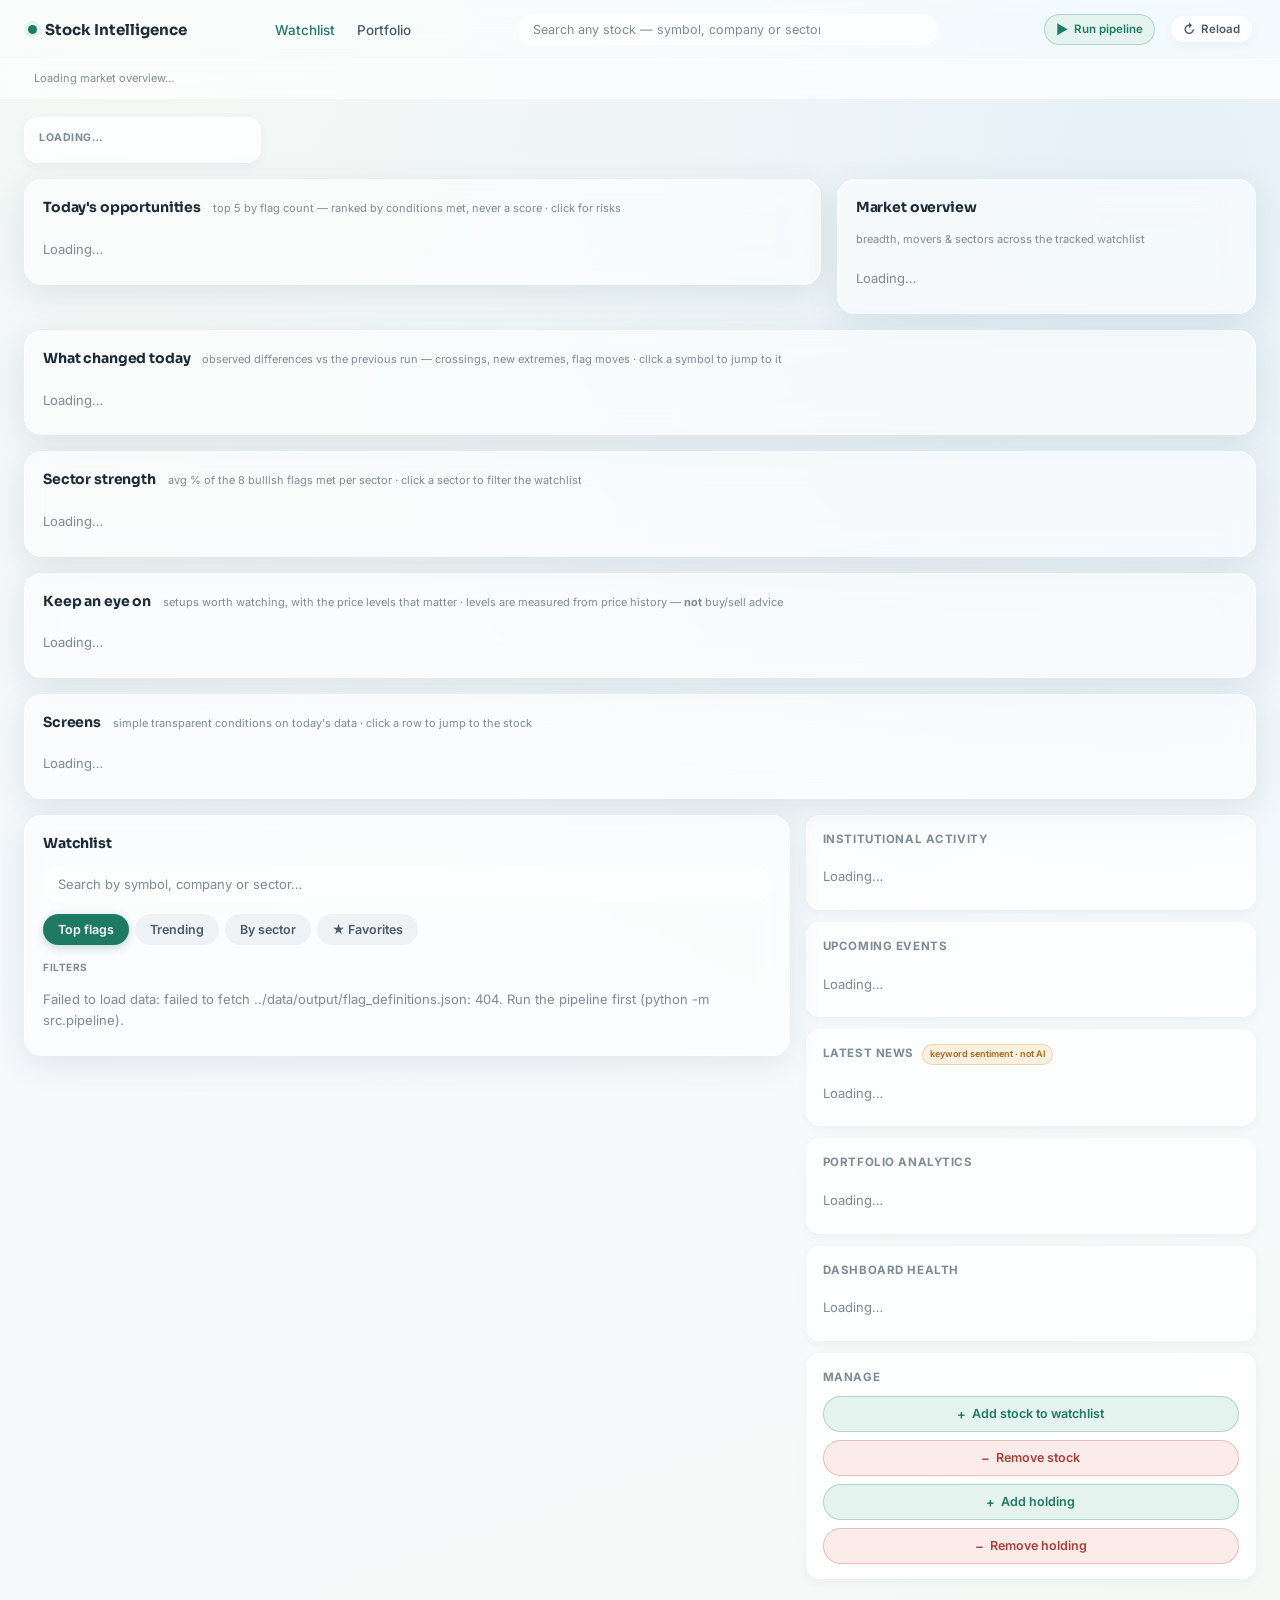
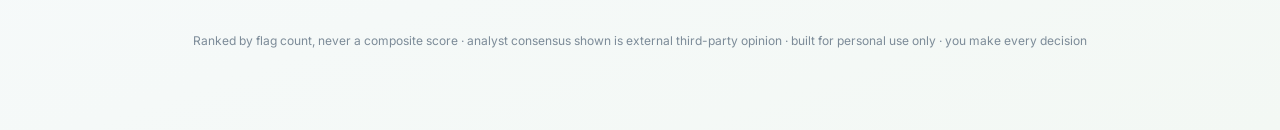
==== commit a0a57852: "fix: logo doesn't link home from portfolio; search-match pill overlaps typed text Both bugs were str" ====
--- a/dashboard/index.html
+++ b/dashboard/index.html
@@ -6,13 +6,13 @@
 <title>Stock Intelligence — Watchlist</title>
 <link rel="preconnect" href="https://fonts.googleapis.com">
 <link href="https://fonts.googleapis.com/css2?family=Sora:wght@400;500;600;700;800&family=Inter:wght@400;500;600&family=JetBrains+Mono:wght@400;500;600&display=swap" rel="stylesheet">
-<link rel="stylesheet" href="css/style.css?v=7">
+<link rel="stylesheet" href="css/style.css?v=8">
 </head>
 <body>
 
 <div class="sticky-top">
   <nav>
-    <div class="brand"><span class="dot"></span> Stock Intelligence</div>
+    <a class="brand" href="index.html"><span class="dot"></span> Stock Intelligence</a>
     <ul>
       <li><a href="index.html" class="active">Watchlist</a></li>
       <li><a href="portfolio.html">Portfolio</a></li>
--- a/dashboard/css/style.css
+++ b/dashboard/css/style.css
@@ -42,7 +42,8 @@
   padding:14px 28px;
   display:flex; align-items:center; justify-content:space-between;
 }
-nav .brand{font-family:'Sora',sans-serif; font-weight:700; font-size:15px; display:flex; align-items:center; gap:8px;}
+nav .brand{font-family:'Sora',sans-serif; font-weight:700; font-size:15px; display:flex; align-items:center; gap:8px; color:var(--ink); text-decoration:none; flex-shrink:0;}
+nav .brand:hover{color:var(--teal);}
 nav .brand .dot{width:9px;height:9px;border-radius:50%;background:var(--teal); box-shadow:0 0 0 4px var(--teal-soft);}
 nav ul{list-style:none; display:flex; gap:22px;}
 nav a{color:var(--ink-soft); text-decoration:none; font-size:13.5px; font-weight:500;}
@@ -385,12 +386,14 @@
 @keyframes pulse{0%,100%{opacity:1;} 50%{opacity:0.55;}}
 
 /* Always-visible search in the sticky header */
-.nav-search-wrap{flex:1; max-width:420px; margin:0 18px; position:relative; display:flex; align-items:center;}
-.nav-search{width:100%; padding:7px 14px; font-size:12.5px;}
+.nav-search-wrap{flex:1; min-width:0; max-width:420px; margin:0 18px; position:relative; display:flex; align-items:center;}
+.nav-search{width:100%; padding:7px 104px 7px 14px; font-size:12.5px;}
 .nav-search-count{
-  position:absolute; right:12px; font-size:9.5px; color:var(--teal); font-weight:600;
+  position:absolute; right:10px; top:50%; transform:translateY(-50%);
+  max-width:96px; overflow:hidden; text-overflow:ellipsis; white-space:nowrap;
+  font-size:9.5px; color:var(--teal); font-weight:600;
   pointer-events:none; font-family:'JetBrains Mono',monospace; background:var(--glass-strong);
-  padding:1px 4px; border-radius:6px;
+  padding:2px 6px; border-radius:6px;
 }
 .mi-sub.stale{color:var(--amber); font-weight:600;}
 #watchlist-card.search-target{border-color:rgba(31,122,99,0.35);}
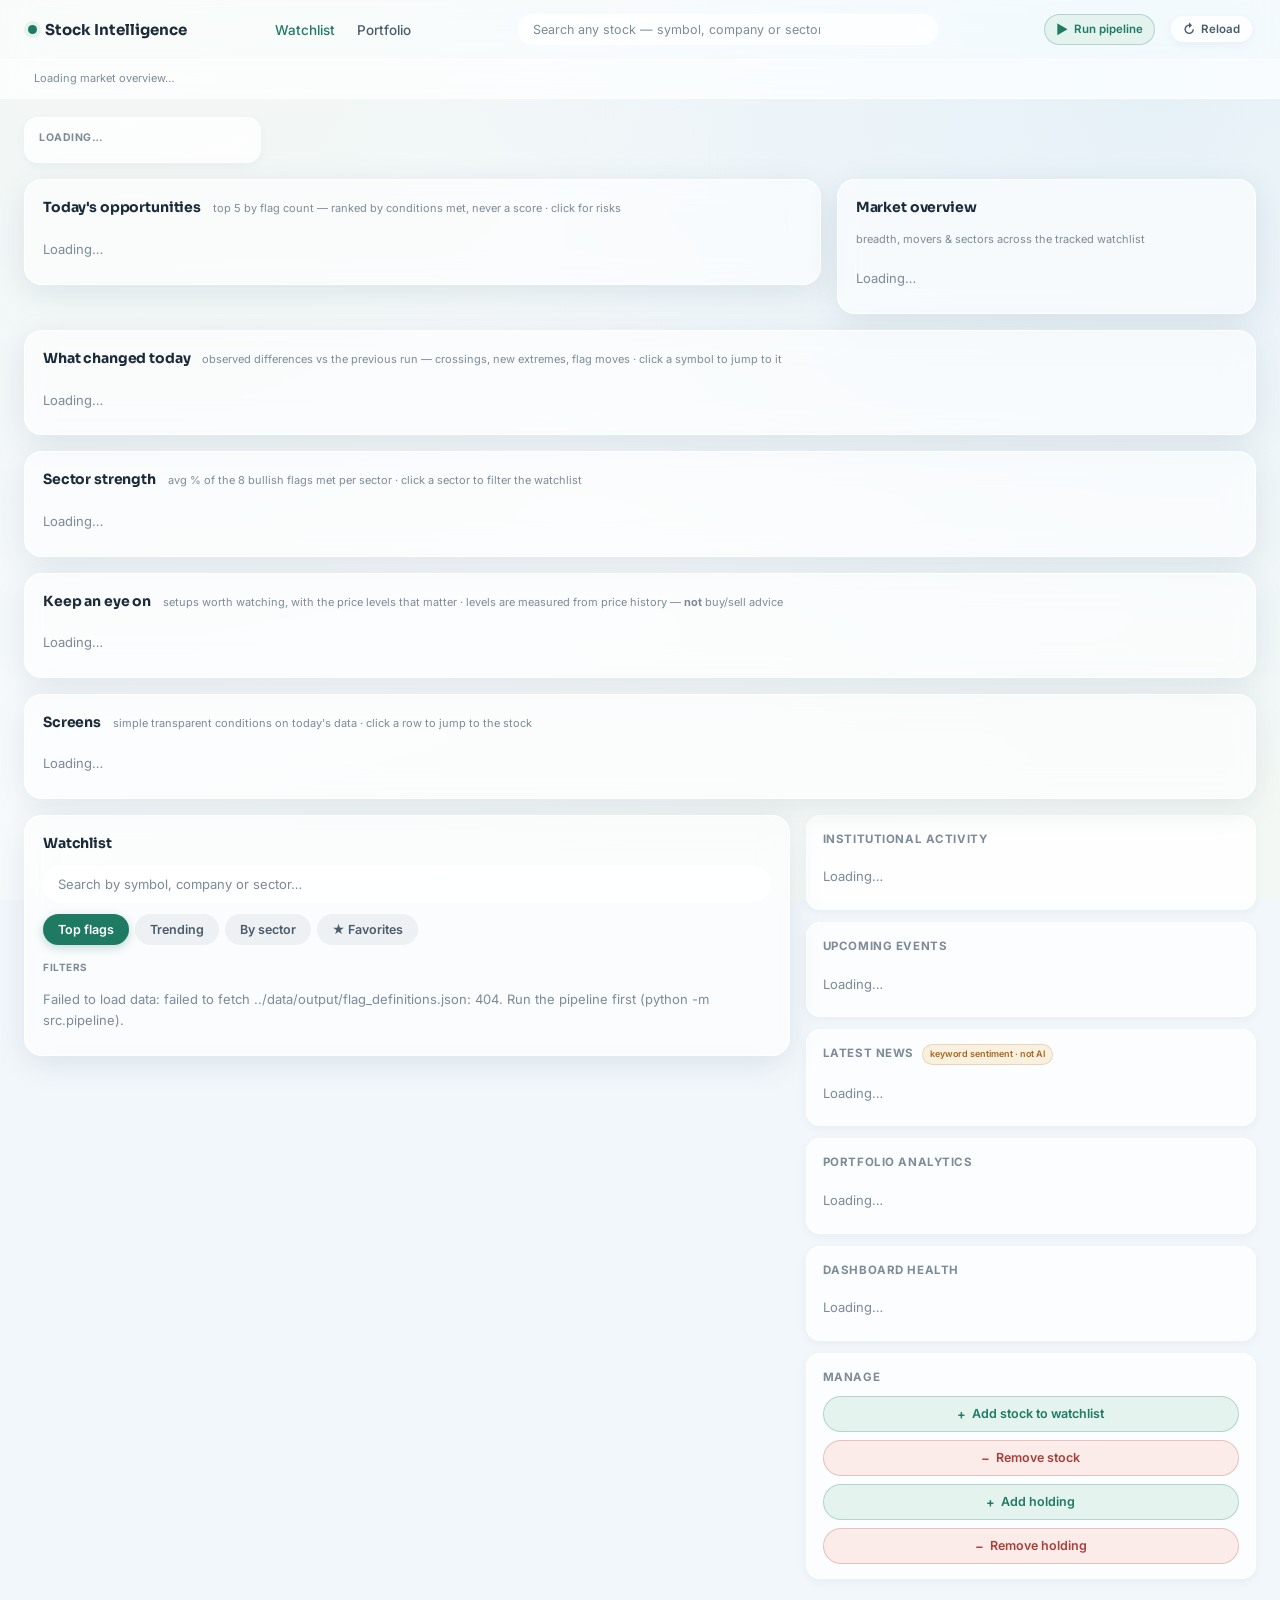
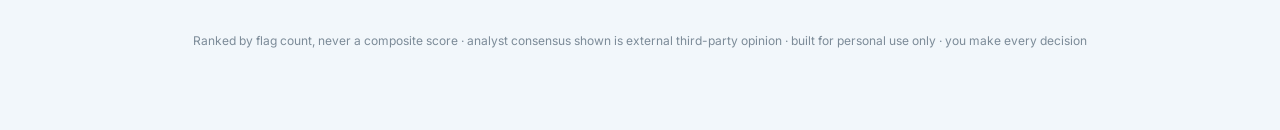
==== commit 579a75d5: "Fix scrip-master download truncation and mid-scroll blank panels Pipeline crash: the Angel One scrip" ====
--- a/dashboard/index.html
+++ b/dashboard/index.html
@@ -6,7 +6,7 @@
 <title>Stock Intelligence — Watchlist</title>
 <link rel="preconnect" href="https://fonts.googleapis.com">
 <link href="https://fonts.googleapis.com/css2?family=Sora:wght@400;500;600;700;800&family=Inter:wght@400;500;600&family=JetBrains+Mono:wght@400;500;600&display=swap" rel="stylesheet">
-<link rel="stylesheet" href="css/style.css?v=8">
+<link rel="stylesheet" href="css/style.css?v=9">
 </head>
 <body>
 
@@ -141,7 +141,7 @@
 
 <footer>Ranked by flag count, never a composite score · analyst consensus shown is external third-party opinion · built for personal use only · you make every decision</footer>
 
-<script src="js/app.js?v=7"></script>
+<script src="js/app.js?v=8"></script>
 <script src="js/home.js?v=6"></script>
 
 </body>
--- a/dashboard/css/style.css
+++ b/dashboard/css/style.css
@@ -22,13 +22,26 @@
 body{
   font-family:'Inter',sans-serif;
   color:var(--ink);
+  background:#f2f7fb;
+  min-height:100vh;
+  line-height:1.6;
+  padding-bottom:80px;
+}
+/* The gradient lives on a FIXED layer, not on <body>. With it on <body> the
+   backdrop scrolls with the page, so every glass panel's backdrop-filter must
+   re-sample a moving backdrop each frame; Chromium periodically drops that
+   repaint and leaves a blank white rectangle mid-page while scrolling. A fixed
+   backdrop is sampled once and stays stable, which removes the blank patches. */
+body::before{
+  content:"";
+  position:fixed;
+  inset:0;
+  z-index:-1;
+  pointer-events:none;
   background:
     radial-gradient(circle at 10% 0%, var(--bg-3) 0%, transparent 45%),
     radial-gradient(circle at 90% 10%, var(--bg-2) 0%, transparent 50%),
     linear-gradient(160deg, var(--bg-1), #f7fafc 60%, var(--bg-3));
-  min-height:100vh;
-  line-height:1.6;
-  padding-bottom:80px;
 }
 .mono{font-family:'JetBrains Mono',monospace;}
 h1,h2,h3,.display{font-family:'Sora',sans-serif; letter-spacing:-0.01em;}
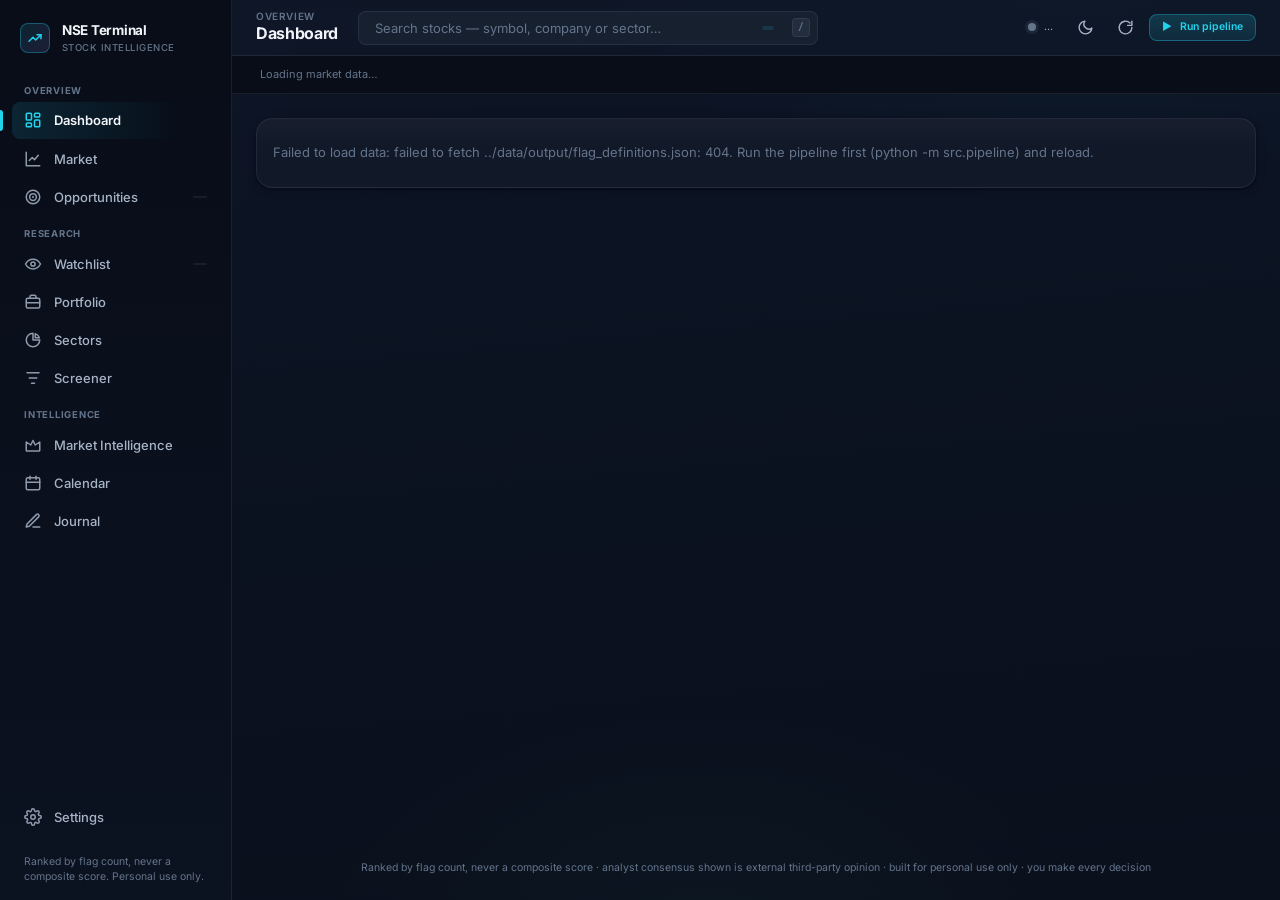
==== commit 901e4892: "Redesign dashboard as NSE Terminal — dark-first multi-page trading platform Replace the single-scrol" ====
--- a/dashboard/index.html
+++ b/dashboard/index.html
@@ -1,148 +1,140 @@
 <!DOCTYPE html>
-<html lang="en">
+<html lang="en" data-theme="dark">
 <head>
 <meta charset="UTF-8">
 <meta name="viewport" content="width=device-width, initial-scale=1.0">
-<title>Stock Intelligence — Watchlist</title>
+<meta name="color-scheme" content="dark light">
+<title>NSE Terminal — Stock Intelligence</title>
 <link rel="preconnect" href="https://fonts.googleapis.com">
-<link href="https://fonts.googleapis.com/css2?family=Sora:wght@400;500;600;700;800&family=Inter:wght@400;500;600&family=JetBrains+Mono:wght@400;500;600&display=swap" rel="stylesheet">
-<link rel="stylesheet" href="css/style.css?v=9">
+<link href="https://fonts.googleapis.com/css2?family=Inter:wght@400;500;600;700;800&family=JetBrains+Mono:wght@400;500;600;700&display=swap" rel="stylesheet">
+<link rel="stylesheet" href="css/tokens.css?v=10">
+<link rel="stylesheet" href="css/base.css?v=10">
+<link rel="stylesheet" href="css/components.css?v=10">
+<link rel="stylesheet" href="css/layout.css?v=10">
+<link rel="stylesheet" href="css/widgets.css?v=10">
+<script>
+// Apply the saved theme before first paint to avoid a flash of the wrong theme.
+try {
+  var t = localStorage.getItem("nse-terminal-theme");
+  if (t === "light" || t === "dark") document.documentElement.dataset.theme = t;
+} catch (e) { /* storage unavailable — keep dark default */ }
+</script>
 </head>
 <body>
+<a class="skip-link" href="#page">Skip to content</a>
 
-<div class="sticky-top">
-  <nav>
-    <a class="brand" href="index.html"><span class="dot"></span> Stock Intelligence</a>
-    <ul>
-      <li><a href="index.html" class="active">Watchlist</a></li>
-      <li><a href="portfolio.html">Portfolio</a></li>
+<div class="app" id="app">
+  <div class="nav-backdrop" id="nav-backdrop" aria-hidden="true"></div>
+
+  <nav class="nav-rail" id="nav-rail" aria-label="Primary navigation">
+    <a class="brand" href="#/">
+      <span class="brand-logo" aria-hidden="true">
+        <svg viewBox="0 0 24 24" fill="none" stroke="currentColor" stroke-width="2.2" stroke-linecap="round" stroke-linejoin="round"><path d="M3 17l6-6 4 4 8-8"/><path d="M15 7h6v6"/></svg>
+      </span>
+      <span class="brand-text">
+        <span class="brand-name">NSE Terminal</span>
+        <span class="brand-sub">Stock Intelligence</span>
+      </span>
+    </a>
+
+    <div class="nav-section-label">Overview</div>
+    <ul class="nav-list">
+      <li><a class="nav-item" href="#/" data-route="dashboard">
+        <svg viewBox="0 0 24 24" fill="none" stroke="currentColor" stroke-width="2" stroke-linecap="round" stroke-linejoin="round"><rect x="3" y="3" width="7" height="9" rx="1.5"/><rect x="14" y="3" width="7" height="5" rx="1.5"/><rect x="14" y="12" width="7" height="9" rx="1.5"/><rect x="3" y="16" width="7" height="5" rx="1.5"/></svg>
+        <span class="label">Dashboard</span></a></li>
+      <li><a class="nav-item" href="#/market" data-route="market">
+        <svg viewBox="0 0 24 24" fill="none" stroke="currentColor" stroke-width="2" stroke-linecap="round" stroke-linejoin="round"><path d="M3 3v18h18"/><path d="M7 14l4-4 3 3 5-6"/></svg>
+        <span class="label">Market</span></a></li>
+      <li><a class="nav-item" href="#/opportunities" data-route="opportunities">
+        <svg viewBox="0 0 24 24" fill="none" stroke="currentColor" stroke-width="2" stroke-linecap="round" stroke-linejoin="round"><circle cx="12" cy="12" r="9"/><circle cx="12" cy="12" r="4.5"/><circle cx="12" cy="12" r="0.5"/></svg>
+        <span class="label">Opportunities</span><span class="nav-badge" id="nav-badge-opp"></span></a></li>
     </ul>
-    <div class="nav-search-wrap">
-      <input type="search" id="global-search" class="search-input nav-search" placeholder="Search any stock — symbol, company or sector…" autocomplete="off" aria-label="Search stocks">
-      <span class="nav-search-count" id="global-search-count"></span>
-    </div>
-    <div class="nav-right">
-      <a class="btn btn-primary btn-sm" href="https://github.com/subramanya1496/nse-dashboard/actions/workflows/daily-run.yml" target="_blank" rel="noopener"><span class="icon">▶</span><span class="label"> Run pipeline</span></a>
-      <button class="btn btn-ghost btn-sm" id="refresh-btn" title="Reloads the latest published data. New prices come from the daily pipeline — use ‘Run pipeline’ for a fresh fetch."><span class="icon">↻</span><span class="label">Reload</span></button>
+
+    <div class="nav-section-label">Research</div>
+    <ul class="nav-list">
+      <li><a class="nav-item" href="#/watchlist" data-route="watchlist">
+        <svg viewBox="0 0 24 24" fill="none" stroke="currentColor" stroke-width="2" stroke-linecap="round" stroke-linejoin="round"><path d="M2 12s3.5-6.5 10-6.5S22 12 22 12s-3.5 6.5-10 6.5S2 12 2 12z"/><circle cx="12" cy="12" r="2.8"/></svg>
+        <span class="label">Watchlist</span><span class="nav-badge" id="nav-badge-watchlist"></span></a></li>
+      <li><a class="nav-item" href="#/portfolio" data-route="portfolio">
+        <svg viewBox="0 0 24 24" fill="none" stroke="currentColor" stroke-width="2" stroke-linecap="round" stroke-linejoin="round"><rect x="3" y="7" width="18" height="13" rx="2"/><path d="M8 7V5a2 2 0 0 1 2-2h4a2 2 0 0 1 2 2v2"/><path d="M3 13h18"/></svg>
+        <span class="label">Portfolio</span></a></li>
+      <li><a class="nav-item" href="#/sectors" data-route="sectors">
+        <svg viewBox="0 0 24 24" fill="none" stroke="currentColor" stroke-width="2" stroke-linecap="round" stroke-linejoin="round"><path d="M12 3a9 9 0 1 0 9 9h-9V3z"/><path d="M15 3.5A9 9 0 0 1 20.5 9H15V3.5z"/></svg>
+        <span class="label">Sectors</span></a></li>
+      <li><a class="nav-item" href="#/screener" data-route="screener">
+        <svg viewBox="0 0 24 24" fill="none" stroke="currentColor" stroke-width="2" stroke-linecap="round" stroke-linejoin="round"><path d="M4 5h16"/><path d="M7 12h10"/><path d="M10 19h4"/></svg>
+        <span class="label">Screener</span></a></li>
+    </ul>
+
+    <div class="nav-section-label">Intelligence</div>
+    <ul class="nav-list">
+      <li><a class="nav-item" href="#/intelligence" data-route="intelligence">
+        <svg viewBox="0 0 24 24" fill="none" stroke="currentColor" stroke-width="2" stroke-linecap="round" stroke-linejoin="round"><path d="M4 20h16a1 1 0 0 0 1-1V8l-6 4-3-6-3 6-6-4v11a1 1 0 0 0 1 1z"/></svg>
+        <span class="label">Market Intelligence</span></a></li>
+      <li><a class="nav-item" href="#/calendar" data-route="calendar">
+        <svg viewBox="0 0 24 24" fill="none" stroke="currentColor" stroke-width="2" stroke-linecap="round" stroke-linejoin="round"><rect x="3" y="5" width="18" height="16" rx="2"/><path d="M16 3v4M8 3v4M3 11h18"/></svg>
+        <span class="label">Calendar</span></a></li>
+      <li><a class="nav-item" href="#/journal" data-route="journal">
+        <svg viewBox="0 0 24 24" fill="none" stroke="currentColor" stroke-width="2" stroke-linecap="round" stroke-linejoin="round"><path d="M12 20h9"/><path d="M16.5 3.5a2.1 2.1 0 0 1 3 3L7 19l-4 1 1-4L16.5 3.5z"/></svg>
+        <span class="label">Journal</span></a></li>
+    </ul>
+
+    <div class="nav-foot">
+      <a class="nav-item" href="#/settings" data-route="settings">
+        <svg viewBox="0 0 24 24" fill="none" stroke="currentColor" stroke-width="2" stroke-linecap="round" stroke-linejoin="round"><circle cx="12" cy="12" r="3"/><path d="M19.4 15a1.65 1.65 0 0 0 .33 1.82l.06.06a2 2 0 1 1-2.83 2.83l-.06-.06a1.65 1.65 0 0 0-1.82-.33 1.65 1.65 0 0 0-1 1.51V21a2 2 0 1 1-4 0v-.09a1.65 1.65 0 0 0-1-1.51 1.65 1.65 0 0 0-1.82.33l-.06.06a2 2 0 1 1-2.83-2.83l.06-.06a1.65 1.65 0 0 0 .33-1.82 1.65 1.65 0 0 0-1.51-1H3a2 2 0 1 1 0-4h.09a1.65 1.65 0 0 0 1.51-1 1.65 1.65 0 0 0-.33-1.82l-.06-.06a2 2 0 1 1 2.83-2.83l.06.06a1.65 1.65 0 0 0 1.82.33h.01a1.65 1.65 0 0 0 1-1.51V3a2 2 0 1 1 4 0v.09a1.65 1.65 0 0 0 1 1.51h.01a1.65 1.65 0 0 0 1.82-.33l.06-.06a2 2 0 1 1 2.83 2.83l-.06.06a1.65 1.65 0 0 0-.33 1.82v.01a1.65 1.65 0 0 0 1.51 1H21a2 2 0 1 1 0 4h-.09a1.65 1.65 0 0 0-1.51 1z"/></svg>
+        <span class="label">Settings</span></a>
+      <div class="fine">Ranked by flag count, never a composite score. Personal use only.</div>
     </div>
   </nav>
-  <div class="market-strip" id="market-strip"><div class="mi mi-note">Loading market overview…</div></div>
+
+  <div class="main-col">
+    <header class="topbar">
+      <button class="btn-icon nav-toggle" id="nav-toggle" aria-label="Open navigation" aria-expanded="false" aria-controls="nav-rail">
+        <svg viewBox="0 0 24 24" fill="none" stroke="currentColor" stroke-width="2" stroke-linecap="round"><path d="M4 6h16M4 12h16M4 18h16"/></svg>
+      </button>
+
+      <div class="topbar-title">
+        <span class="crumb" id="topbar-crumb">Overview</span>
+        <h1 id="topbar-title">Dashboard</h1>
+      </div>
+
+      <div class="topbar-search">
+        <input type="search" id="global-search" class="search-input" placeholder="Search stocks — symbol, company or sector…" autocomplete="off" aria-label="Search stocks">
+        <span class="nav-search-count" id="global-search-count"></span>
+        <span class="kbd-hint" aria-hidden="true"><span class="kbd">/</span></span>
+      </div>
+
+      <div class="topbar-right">
+        <span class="market-status" id="market-status" title="By NSE schedule — trading holidays are not checked. Prices only change when the pipeline runs; they are not live ticks.">
+          <span class="status-dot closed"></span><span class="label-text">…</span>
+        </span>
+        <span class="data-age" id="data-age"></span>
+        <button class="btn-icon" id="theme-toggle" aria-label="Toggle light/dark theme" title="Toggle theme">
+          <svg viewBox="0 0 24 24" fill="none" stroke="currentColor" stroke-width="2" stroke-linecap="round" stroke-linejoin="round"><path d="M21 12.8A9 9 0 1 1 11.2 3a7 7 0 0 0 9.8 9.8z"/></svg>
+        </button>
+        <button class="btn-icon" id="refresh-btn" aria-label="Reload published data" title="Reloads the latest published data. New prices come from the daily pipeline — use ‘Run pipeline’ for a fresh fetch.">
+          <svg class="icon" viewBox="0 0 24 24" fill="none" stroke="currentColor" stroke-width="2" stroke-linecap="round" stroke-linejoin="round"><path d="M21 12a9 9 0 1 1-2.64-6.36"/><path d="M21 3v6h-6"/></svg>
+        </button>
+        <a class="btn btn-primary btn-sm" href="https://github.com/subramanya1496/nse-dashboard/actions/workflows/daily-run.yml" target="_blank" rel="noopener">▶ <span class="label-text">Run pipeline</span></a>
+      </div>
+    </header>
+
+    <div class="ticker-strip" id="market-strip" aria-label="Market ticker">
+      <div class="mi mi-note">Loading market data…</div>
+    </div>
+
+    <main class="page" id="page" tabindex="-1">
+      <!-- Page content is rendered by js/pages.js -->
+    </main>
+
+    <footer class="app-footer">
+      Ranked by flag count, never a composite score · analyst consensus shown is external third-party opinion · built for personal use only · you make every decision
+    </footer>
+  </div>
 </div>
 
-<main class="wide">
-
-  <section class="kpi-row" id="kpi-row" aria-label="Key numbers today">
-    <div class="kpi-card"><div class="kpi-label">Loading…</div></div>
-  </section>
-
-  <section class="grid-opp">
-    <div class="panel" data-collapse-id="opportunities" aria-label="Today's opportunities">
-      <div class="panel-head">
-        <h2>Today's opportunities</h2>
-        <span class="panel-sub">top 5 by flag count — ranked by conditions met, never a score · click for risks</span>
-      </div>
-      <div id="opportunities-list"><div class="empty-note">Loading…</div></div>
-    </div>
-    <div class="panel" data-collapse-id="overview" aria-label="Market overview">
-      <div class="panel-head"><h2>Market overview</h2><span class="panel-sub">breadth, movers &amp; sectors across the tracked watchlist</span></div>
-      <div id="breadth-widgets"><div class="empty-note">Loading…</div></div>
-    </div>
-  </section>
-
-  <section class="panel" data-collapse-id="changes" aria-label="What changed today">
-    <div class="panel-head">
-      <h2>What changed today</h2>
-      <span class="panel-sub">observed differences vs the previous run — crossings, new extremes, flag moves · click a symbol to jump to it</span>
-    </div>
-    <div id="changes-list"><div class="empty-note">Loading…</div></div>
-  </section>
-
-  <section class="panel" data-collapse-id="sectors" aria-label="Sector strength heatmap">
-    <div class="panel-head">
-      <h2>Sector strength</h2>
-      <span class="panel-sub">avg % of the 8 bullish flags met per sector · click a sector to filter the watchlist</span>
-    </div>
-    <div class="heatmap-grid" id="sector-heatmap-grid"><div class="empty-note">Loading…</div></div>
-  </section>
-
-  <section class="panel" id="watch-card" data-collapse-id="keepaneye" aria-label="Keep an eye on">
-    <div class="panel-head">
-      <h2>Keep an eye on</h2>
-      <span class="panel-sub">setups worth watching, with the price levels that matter · levels are measured from price history — <b>not</b> buy/sell advice</span>
-    </div>
-    <div id="keep-an-eye-list"><div class="empty-note">Loading…</div></div>
-  </section>
-
-  <section class="panel" data-collapse-id="screens" aria-label="Screens">
-    <div class="panel-head">
-      <h2>Screens</h2>
-      <span class="panel-sub">simple transparent conditions on today's data · click a row to jump to the stock</span>
-    </div>
-    <div class="screens-grid" id="screens-grid"><div class="empty-note">Loading…</div></div>
-  </section>
-
-  <section class="grid-main">
-    <div class="panel" id="watchlist-card" aria-label="Watchlist">
-      <div class="card-head-row">
-        <h2>Watchlist</h2>
-        <span class="stock-count" id="stock-count"></span>
-      </div>
-      <div class="search-row">
-        <input type="search" id="stock-search" class="search-input" placeholder="Search by symbol, company or sector…" autocomplete="off">
-      </div>
-      <div class="tab-bar" id="watchlist-tabs">
-        <button class="tab-btn active" data-tab="flags">Top flags</button>
-        <button class="tab-btn" data-tab="trending">Trending</button>
-        <button class="tab-btn" data-tab="sector">By sector</button>
-        <button class="tab-btn" data-tab="favorites">★ Favorites</button>
-      </div>
-      <div class="filter-row">
-        <span class="filter-label">Filters</span>
-        <div class="filter-chips" id="filter-chips"></div>
-      </div>
-      <div class="filter-note fine" id="filter-note"></div>
-      <div id="stock-list"><div class="empty-note">Loading…</div></div>
-    </div>
-
-    <aside class="rail">
-      <div class="side-card">
-        <h5>Institutional activity</h5>
-        <div id="institutional-body" class="empty-note">Loading…</div>
-      </div>
-      <div class="side-card">
-        <h5>Upcoming events</h5>
-        <div id="events-body" class="empty-note">Loading…</div>
-      </div>
-      <div class="side-card">
-        <h5>Latest news <span class="ext-tag">keyword sentiment · not AI</span></h5>
-        <div id="news-body" class="empty-note">Loading…</div>
-      </div>
-      <div class="side-card">
-        <h5>Portfolio analytics</h5>
-        <div id="portfolio-analytics-body" class="empty-note">Loading…</div>
-      </div>
-      <div class="side-card">
-        <h5>Dashboard health</h5>
-        <div id="run-status" class="empty-note">Loading…</div>
-      </div>
-      <div class="side-card">
-        <h5>Manage</h5>
-        <div class="manage-buttons">
-          <a class="btn btn-primary" href="https://github.com/subramanya1496/nse-dashboard/issues/new?template=add-stock.yml" target="_blank" rel="noopener"><span class="icon">+</span> Add stock to watchlist</a>
-          <a class="btn btn-danger" href="https://github.com/subramanya1496/nse-dashboard/issues/new?template=remove-stock.yml" target="_blank" rel="noopener"><span class="icon">−</span> Remove stock</a>
-          <a class="btn btn-primary" href="https://github.com/subramanya1496/nse-dashboard/issues/new?template=add-holding.yml" target="_blank" rel="noopener"><span class="icon">+</span> Add holding</a>
-          <a class="btn btn-danger" href="https://github.com/subramanya1496/nse-dashboard/issues/new?template=remove-holding.yml" target="_blank" rel="noopener"><span class="icon">−</span> Remove holding</a>
-        </div>
-      </div>
-    </aside>
-  </section>
-
-</main>
-
-<footer>Ranked by flag count, never a composite score · analyst consensus shown is external third-party opinion · built for personal use only · you make every decision</footer>
-
-<script src="js/app.js?v=8"></script>
-<script src="js/home.js?v=6"></script>
-
+<script src="js/app.js?v=10"></script>
+<script src="js/platform.js?v=10"></script>
+<script src="js/pages.js?v=10"></script>
 </body>
 </html>
--- a/dashboard/css/tokens.css
+++ b/dashboard/css/tokens.css
@@ -0,0 +1,176 @@
+/* =====================================================================================
+   DESIGN TOKENS — the single source of truth for the platform's visual language.
+   Dark-first (deep navy, never pure black). Light theme is a full token override so
+   every component is themeable without touching component CSS.
+
+   Scales:
+   - Spacing: 8px system  (--s1..--s8 = 4/8/12/16/24/32/48/64)
+   - Radius:  12–16px for surfaces, 8px inner, pill for chips
+   - Type:    Inter (UI) · JetBrains Mono (tickers, prices, numerics)
+   - Color:   semantic, functional — emerald=bullish/positive, rose=bearish/negative,
+              amber=caution, cyan=interactive/info, purple=AI/special. Never decorative.
+   ===================================================================================== */
+
+:root {
+  /* ---- Spacing (8px system) ---- */
+  --s1: 4px;
+  --s2: 8px;
+  --s3: 12px;
+  --s4: 16px;
+  --s5: 24px;
+  --s6: 32px;
+  --s7: 48px;
+  --s8: 64px;
+
+  /* ---- Radius ---- */
+  --r-xs: 6px;
+  --r-sm: 8px;
+  --r-md: 12px;
+  --r-lg: 16px;
+  --r-full: 999px;
+
+  /* ---- Typography ---- */
+  --font-ui: 'Inter', system-ui, -apple-system, sans-serif;
+  --font-mono: 'JetBrains Mono', ui-monospace, monospace;
+  --text-xs: 10.5px;
+  --text-sm: 12px;
+  --text-md: 13px;
+  --text-base: 13.5px;
+  --text-lg: 16px;
+  --text-xl: 20px;
+  --text-2xl: 26px;
+
+  /* ---- Motion ---- */
+  --ease-out: cubic-bezier(0.22, 1, 0.36, 1);
+  --ease-spring: cubic-bezier(0.34, 1.4, 0.64, 1);
+  --dur-fast: 120ms;
+  --dur-med: 220ms;
+  --dur-slow: 360ms;
+
+  /* ---- Layout ---- */
+  --nav-w: 232px;
+  --nav-w-collapsed: 64px;
+  --topbar-h: 56px;
+  --ticker-h: 38px;
+  --page-max: 1600px;
+}
+
+/* =====================  DARK (default — deep navy terminal)  ===================== */
+:root,
+:root[data-theme="dark"] {
+  color-scheme: dark;
+
+  /* Surfaces */
+  --bg: #0B1220;
+  --bg-deep: #080D18;
+  --surface-1: #111827;
+  --surface-2: #16202F;
+  --surface-3: #1C2839;
+  --surface-glass: rgba(17, 24, 39, 0.82);
+
+  /* Lines */
+  --border: rgba(148, 163, 184, 0.12);
+  --border-strong: rgba(148, 163, 184, 0.22);
+  --line: rgba(148, 163, 184, 0.09);
+
+  /* Text hierarchy */
+  --text-1: #F1F5F9;   /* primary */
+  --text-2: #A7B4C6;   /* secondary */
+  --text-3: #64748B;   /* muted */
+
+  /* Semantic accents */
+  --up: #34D399;        /* emerald — bullish / positive */
+  --up-soft: rgba(52, 211, 153, 0.13);
+  --up-border: rgba(52, 211, 153, 0.30);
+  --down: #FB7185;      /* rose — bearish / negative */
+  --down-soft: rgba(251, 113, 133, 0.13);
+  --down-border: rgba(251, 113, 133, 0.30);
+  --warn: #FBBF24;      /* amber — caution / neutral-watch */
+  --warn-soft: rgba(251, 191, 36, 0.13);
+  --warn-border: rgba(251, 191, 36, 0.30);
+  --accent: #22D3EE;    /* cyan — interactive / info / brand */
+  --accent-soft: rgba(34, 211, 238, 0.12);
+  --accent-border: rgba(34, 211, 238, 0.32);
+  --special: #A78BFA;   /* purple — AI / special annotations */
+  --special-soft: rgba(167, 139, 250, 0.13);
+  --special-border: rgba(167, 139, 250, 0.30);
+
+  --neutral-soft: rgba(148, 163, 184, 0.10);
+
+  /* Shadows & glows (soft, layered) */
+  --shadow-1: 0 1px 2px rgba(2, 6, 17, 0.5), 0 2px 8px rgba(2, 6, 17, 0.35);
+  --shadow-2: 0 4px 12px rgba(2, 6, 17, 0.45), 0 12px 32px rgba(2, 6, 17, 0.35);
+  --shadow-3: 0 12px 32px rgba(2, 6, 17, 0.55), 0 32px 64px rgba(2, 6, 17, 0.4);
+  --glow-accent: 0 0 0 3px var(--accent-soft);
+  --glow-up: 0 0 0 3px var(--up-soft);
+
+  /* Background gradients (professional, restrained) */
+  --bg-gradient:
+    radial-gradient(ellipse 900px 500px at 85% -10%, rgba(34, 211, 238, 0.055), transparent 60%),
+    radial-gradient(ellipse 800px 520px at -10% 8%, rgba(167, 139, 250, 0.05), transparent 55%),
+    radial-gradient(ellipse 700px 480px at 55% 110%, rgba(52, 211, 153, 0.035), transparent 60%),
+    linear-gradient(175deg, #0D1526 0%, var(--bg) 42%, #0A101C 100%);
+  --card-gradient: linear-gradient(180deg, rgba(255, 255, 255, 0.028), rgba(255, 255, 255, 0) 42%);
+
+  /* Legacy variable aliases — shared renderers in app.js reference these names
+     directly inside generated inline SVGs. Keep them mapped to the semantic set. */
+  --teal: var(--up);
+  --rose: var(--down);
+  --amber: var(--warn);
+  --ink-faint: var(--text-3);
+}
+
+/* =====================  LIGHT (secondary theme — original glass palette)  ===================== */
+:root[data-theme="light"] {
+  color-scheme: light;
+
+  --bg: #EFF4FA;
+  --bg-deep: #E7EEF6;
+  --surface-1: #FFFFFF;
+  --surface-2: #F4F8FC;
+  --surface-3: #EAF1F8;
+  --surface-glass: rgba(255, 255, 255, 0.85);
+
+  --border: rgba(28, 43, 58, 0.10);
+  --border-strong: rgba(28, 43, 58, 0.18);
+  --line: rgba(28, 43, 58, 0.08);
+
+  --text-1: #162332;
+  --text-2: #46586A;
+  --text-3: #7C8B98;
+
+  --up: #0E9F6E;
+  --up-soft: rgba(14, 159, 110, 0.12);
+  --up-border: rgba(14, 159, 110, 0.30);
+  --down: #E02D3C;
+  --down-soft: rgba(224, 45, 60, 0.10);
+  --down-border: rgba(224, 45, 60, 0.28);
+  --warn: #B45309;
+  --warn-soft: rgba(180, 83, 9, 0.11);
+  --warn-border: rgba(180, 83, 9, 0.28);
+  --accent: #0891B2;
+  --accent-soft: rgba(8, 145, 178, 0.11);
+  --accent-border: rgba(8, 145, 178, 0.32);
+  --special: #7C3AED;
+  --special-soft: rgba(124, 58, 237, 0.10);
+  --special-border: rgba(124, 58, 237, 0.28);
+
+  --neutral-soft: rgba(28, 43, 58, 0.06);
+
+  --shadow-1: 0 1px 2px rgba(31, 64, 90, 0.06), 0 2px 8px rgba(31, 64, 90, 0.06);
+  --shadow-2: 0 4px 12px rgba(31, 64, 90, 0.08), 0 12px 32px rgba(31, 64, 90, 0.08);
+  --shadow-3: 0 12px 32px rgba(31, 64, 90, 0.12), 0 32px 64px rgba(31, 64, 90, 0.10);
+  --glow-accent: 0 0 0 3px var(--accent-soft);
+  --glow-up: 0 0 0 3px var(--up-soft);
+
+  --bg-gradient:
+    radial-gradient(circle at 10% 0%, #F3F8F4 0%, transparent 45%),
+    radial-gradient(circle at 90% 10%, #E6F1F7 0%, transparent 50%),
+    linear-gradient(160deg, #EEF4FA, #F7FAFC 60%, #F3F8F4);
+  --card-gradient: linear-gradient(180deg, rgba(255, 255, 255, 0.6), rgba(255, 255, 255, 0) 42%);
+
+  --teal: var(--up);
+  --rose: var(--down);
+  --amber: var(--warn);
+  --ink-faint: var(--text-3);
+}
--- a/dashboard/css/base.css
+++ b/dashboard/css/base.css
@@ -0,0 +1,111 @@
+/* =====================================================================================
+   BASE — reset, typography, accessibility, global utilities.
+   ===================================================================================== */
+
+*, *::before, *::after { box-sizing: border-box; margin: 0; padding: 0; }
+
+html { scroll-behavior: smooth; }
+
+body {
+  font-family: var(--font-ui);
+  font-size: var(--text-base);
+  line-height: 1.55;
+  color: var(--text-1);
+  background-color: var(--bg);
+  min-height: 100vh;
+  -webkit-font-smoothing: antialiased;
+  text-rendering: optimizeLegibility;
+}
+
+/* Fixed gradient layer: sampled once, stays stable while scrolling (avoids the
+   Chromium backdrop-repaint blanking the old scrolling-gradient body suffered). */
+body::before {
+  content: "";
+  position: fixed;
+  inset: 0;
+  z-index: -1;
+  pointer-events: none;
+  background: var(--bg-gradient);
+}
+
+h1, h2, h3, h4 {
+  font-family: var(--font-ui);
+  font-weight: 700;
+  letter-spacing: -0.02em;
+  color: var(--text-1);
+}
+
+a { color: var(--accent); }
+
+.mono, code { font-family: var(--font-mono); }
+
+::selection { background: var(--accent-soft); }
+
+/* Scrollbars — slim, terminal-like */
+* { scrollbar-width: thin; scrollbar-color: var(--border-strong) transparent; }
+*::-webkit-scrollbar { width: 8px; height: 8px; }
+*::-webkit-scrollbar-thumb { background: var(--border-strong); border-radius: var(--r-full); }
+*::-webkit-scrollbar-track { background: transparent; }
+
+/* ---- Accessibility ---- */
+
+:focus { outline: none; }
+:focus-visible {
+  outline: 2px solid var(--accent);
+  outline-offset: 2px;
+  border-radius: var(--r-xs);
+}
+
+.skip-link {
+  position: absolute;
+  left: var(--s3);
+  top: -48px;
+  z-index: 200;
+  background: var(--surface-3);
+  color: var(--text-1);
+  padding: var(--s2) var(--s4);
+  border-radius: var(--r-sm);
+  font-weight: 600;
+  font-size: var(--text-sm);
+  text-decoration: none;
+  transition: top var(--dur-fast) var(--ease-out);
+}
+.skip-link:focus { top: var(--s3); }
+
+.visually-hidden {
+  position: absolute;
+  width: 1px; height: 1px;
+  overflow: hidden;
+  clip: rect(0 0 0 0);
+  white-space: nowrap;
+}
+
+@media (prefers-reduced-motion: reduce) {
+  *, *::before, *::after {
+    animation-duration: 0.01ms !important;
+    animation-iteration-count: 1 !important;
+    transition-duration: 0.01ms !important;
+  }
+  html { scroll-behavior: auto; }
+}
+
+@media (prefers-contrast: more) {
+  :root, :root[data-theme="dark"] {
+    --border: rgba(148, 163, 184, 0.4);
+    --text-2: #C9D4E3;
+    --text-3: #93A3B8;
+  }
+}
+
+/* ---- Semantic text utilities ---- */
+.up { color: var(--up); }
+.down { color: var(--down); }
+.flat { color: var(--text-3); }
+
+.fine { font-size: var(--text-xs); color: var(--text-3); margin-top: var(--s2); line-height: 1.45; }
+.fine.dim, .dim { opacity: 0.65; }
+
+.empty-note { color: var(--text-3); font-size: var(--text-md); padding: var(--s2) 0; line-height: 1.5; }
+.empty-note.sm { font-size: var(--text-sm); padding: var(--s1) 0; }
+
+.ss { font-family: var(--font-ui); font-weight: 700; }
--- a/dashboard/css/components.css
+++ b/dashboard/css/components.css
@@ -0,0 +1,459 @@
+/* =====================================================================================
+   COMPONENT LIBRARY — reusable primitives with variants.
+   Cards · Buttons · Pills · Badges · Chips · Tabs · Inputs · Tables · Metric cards ·
+   Progress rings · Drawers · Dialogs · Skeletons · Callouts
+   ===================================================================================== */
+
+/* ---------------- Cards ---------------- */
+
+.panel {
+  position: relative;
+  background: var(--surface-1);
+  background-image: var(--card-gradient);
+  border: 1px solid var(--border);
+  border-radius: var(--r-lg);
+  box-shadow: var(--shadow-1);
+  padding: var(--s4) var(--s4);
+  animation: fadeUp var(--dur-slow) var(--ease-out) both;
+}
+.panel.elevated { box-shadow: var(--shadow-2); }
+.panel.inset { background: var(--surface-2); box-shadow: none; }
+
+.panel-head { display: flex; align-items: baseline; gap: var(--s3); flex-wrap: wrap; margin-bottom: var(--s3); }
+.panel h2 { font-size: var(--text-base); font-weight: 700; }
+.panel-sub { font-size: var(--text-xs); color: var(--text-3); }
+
+.side-card {
+  background: var(--surface-1);
+  background-image: var(--card-gradient);
+  border: 1px solid var(--border);
+  border-radius: var(--r-md);
+  padding: var(--s4);
+  margin-bottom: var(--s3);
+  box-shadow: var(--shadow-1);
+}
+.side-card h5 {
+  font-size: var(--text-xs);
+  text-transform: uppercase;
+  letter-spacing: 0.06em;
+  color: var(--text-3);
+  margin-bottom: var(--s3);
+  font-weight: 700;
+}
+
+/* Interactive card — hover lift (shared micro-interaction) */
+.card-interactive {
+  cursor: pointer;
+  transition: transform var(--dur-med) var(--ease-out),
+              box-shadow var(--dur-med) var(--ease-out),
+              border-color var(--dur-med) var(--ease-out);
+}
+.card-interactive:hover {
+  transform: translateY(-2px);
+  box-shadow: var(--shadow-2);
+  border-color: var(--border-strong);
+}
+.card-interactive:active { transform: translateY(0); }
+
+/* ---------------- Buttons ---------------- */
+
+.btn {
+  display: inline-flex;
+  align-items: center;
+  justify-content: center;
+  gap: var(--s2);
+  font-family: var(--font-ui);
+  font-size: var(--text-sm);
+  font-weight: 600;
+  padding: var(--s2) var(--s4);
+  border-radius: var(--r-sm);
+  border: 1px solid var(--border);
+  cursor: pointer;
+  text-decoration: none;
+  white-space: nowrap;
+  color: var(--text-2);
+  background: var(--surface-2);
+  transition: transform var(--dur-fast) var(--ease-out),
+              box-shadow var(--dur-fast) var(--ease-out),
+              border-color var(--dur-fast) var(--ease-out),
+              background var(--dur-fast) var(--ease-out),
+              color var(--dur-fast) var(--ease-out);
+}
+.btn:hover { transform: translateY(-1px); box-shadow: var(--shadow-1); color: var(--text-1); }
+.btn:active { transform: translateY(0); box-shadow: none; }
+.btn .icon { font-size: 13px; line-height: 1; }
+
+.btn-primary {
+  background: linear-gradient(180deg, rgba(34, 211, 238, 0.18), rgba(34, 211, 238, 0.10));
+  color: var(--accent);
+  border-color: var(--accent-border);
+}
+.btn-primary:hover { background: var(--accent); color: var(--bg); border-color: transparent; }
+
+.btn-success { background: var(--up-soft); color: var(--up); border-color: var(--up-border); }
+.btn-success:hover { background: var(--up); color: var(--bg); }
+
+.btn-danger { background: var(--down-soft); color: var(--down); border-color: var(--down-border); }
+.btn-danger:hover { background: var(--down); color: var(--bg); }
+
+.btn-ghost { background: transparent; border-color: transparent; box-shadow: none; }
+.btn-ghost:hover { background: var(--neutral-soft); box-shadow: none; }
+
+.btn-sm { padding: var(--s1) var(--s3); font-size: var(--text-xs); }
+
+.btn[disabled], .btn.is-loading { opacity: 0.6; cursor: default; transform: none; box-shadow: none; }
+.btn .icon.spin { display: inline-block; animation: spin 0.8s linear infinite; }
+@keyframes spin { from { transform: rotate(0); } to { transform: rotate(360deg); } }
+
+/* Icon-only button */
+.btn-icon {
+  display: inline-flex; align-items: center; justify-content: center;
+  width: 32px; height: 32px; padding: 0;
+  border-radius: var(--r-sm);
+  border: 1px solid transparent;
+  background: transparent;
+  color: var(--text-2);
+  cursor: pointer;
+  transition: background var(--dur-fast) var(--ease-out), color var(--dur-fast) var(--ease-out);
+}
+.btn-icon:hover { background: var(--neutral-soft); color: var(--text-1); }
+.btn-icon svg { width: 17px; height: 17px; }
+
+.manage-buttons { display: flex; flex-direction: column; gap: var(--s2); }
+.manage-buttons .btn { justify-content: center; }
+
+/* ---------------- Status pills & badges ---------------- */
+
+.pill-status {
+  font-size: 10px; font-weight: 700;
+  padding: 2px var(--s2);
+  border-radius: var(--r-full);
+  border: 1px solid transparent;
+}
+.pill-status.ok { background: var(--up-soft); color: var(--up); border-color: var(--up-border); }
+.pill-status.watch { background: var(--warn-soft); color: var(--warn); border-color: var(--warn-border); }
+.pill-status.review { background: var(--down-soft); color: var(--down); border-color: var(--down-border); }
+.pill-status.info { background: var(--accent-soft); color: var(--accent); border-color: var(--accent-border); }
+
+.badge {
+  display: inline-flex; align-items: center; gap: var(--s1);
+  font-size: 10px; font-weight: 600;
+  padding: 2px var(--s2);
+  border-radius: var(--r-full);
+  background: var(--neutral-soft);
+  color: var(--text-2);
+}
+.badge.accent { background: var(--accent-soft); color: var(--accent); }
+.badge.special { background: var(--special-soft); color: var(--special); }
+
+.sector-badge {
+  font-size: 9.5px; font-weight: 600;
+  color: var(--text-2);
+  background: var(--neutral-soft);
+  border-radius: var(--r-full);
+  padding: 2px var(--s2);
+  font-family: var(--font-ui);
+  white-space: nowrap;
+}
+
+.ext-tag {
+  display: inline-block;
+  margin-left: var(--s2);
+  font-size: 9px; font-weight: 600;
+  text-transform: none; letter-spacing: 0;
+  color: var(--warn);
+  background: var(--warn-soft);
+  padding: 2px 7px;
+  border-radius: var(--r-full);
+  border: 1px solid var(--warn-border);
+  vertical-align: middle;
+}
+
+.flag-count {
+  font-family: var(--font-mono);
+  font-weight: 700; font-size: var(--text-md);
+  padding: 2px var(--s2);
+  border-radius: var(--r-xs);
+  display: inline-block;
+}
+.flag-count.strong { background: var(--up-soft); color: var(--up); }
+.flag-count.mid { background: var(--warn-soft); color: var(--warn); }
+.flag-count.weak { background: var(--down-soft); color: var(--down); }
+
+.flag {
+  font-size: var(--text-xs); font-weight: 600;
+  padding: 3px var(--s2);
+  border-radius: var(--r-full);
+  border: 1px solid;
+  display: inline-flex; align-items: center; gap: var(--s1);
+}
+.flag.on { background: var(--up-soft); color: var(--up); border-color: var(--up-border); }
+.flag.off { background: var(--neutral-soft); color: var(--text-3); border-color: var(--line); }
+.flag.sm { font-size: 9.5px; padding: 2px var(--s2); }
+
+/* Decision-support chips — counts of named conditions, never scores */
+.att-badge { font-size: 10px; letter-spacing: 1px; margin-left: var(--s2); vertical-align: middle; cursor: help; }
+.att-badge.t5 { color: var(--up); }
+.att-badge.t4 { color: var(--up); opacity: 0.85; }
+.att-badge.t3 { color: var(--warn); }
+.att-badge.t2 { color: var(--text-3); }
+.att-badge.t1 { color: var(--text-3); opacity: 0.6; }
+.att-label { font-weight: 600; font-size: var(--text-sm); color: var(--text-2); }
+
+.risk-chip {
+  display: inline-block;
+  font-size: 9.5px; font-weight: 600;
+  padding: 2px 7px;
+  border-radius: var(--r-full);
+  margin-left: var(--s2);
+  vertical-align: middle;
+  cursor: help;
+}
+.risk-chip.low { color: var(--up); background: var(--up-soft); }
+.risk-chip.elevated { color: var(--warn); background: var(--warn-soft); }
+.risk-chip.high { color: var(--down); background: var(--down-soft); }
+
+.trend-chip {
+  display: inline-block;
+  font-size: 9.5px; font-weight: 600;
+  padding: 2px 6px;
+  border-radius: var(--r-xs);
+  margin-left: var(--s1);
+  vertical-align: middle;
+  cursor: help;
+  font-family: var(--font-mono);
+}
+.trend-chip.bullish { color: var(--up); background: var(--up-soft); }
+.trend-chip.bearish { color: var(--down); background: var(--down-soft); }
+.trend-chip.neutral, .trend-chip.na { color: var(--text-3); background: var(--neutral-soft); }
+
+.completeness {
+  font-size: 9.5px; font-weight: 600;
+  color: var(--text-3);
+  background: var(--neutral-soft);
+  padding: 2px 7px;
+  border-radius: var(--r-full);
+  margin-left: var(--s2);
+  cursor: help;
+  letter-spacing: 0; text-transform: none;
+}
+
+.senti { font-size: 9px; font-weight: 700; text-transform: uppercase; letter-spacing: 0.04em; padding: 1px 7px; border-radius: var(--r-full); }
+.senti.pos { background: var(--up-soft); color: var(--up); }
+.senti.neg { background: var(--down-soft); color: var(--down); }
+.senti.neu { background: var(--neutral-soft); color: var(--text-3); }
+
+/* ---------------- Metric cards (kpi-*) ---------------- */
+
+.kpi-card { position: relative; display: block; width: 100%; text-align: left;
+  background: var(--surface-1); background-image: var(--card-gradient);
+  border: 1px solid var(--border); border-radius: var(--r-md); padding: var(--s4);
+  font-family: var(--font-ui); color: inherit; box-shadow: var(--shadow-1);
+  transition: transform var(--dur-med) var(--ease-out), box-shadow var(--dur-med) var(--ease-out), border-color var(--dur-med) var(--ease-out); }
+button.kpi-card { cursor: pointer; }
+button.kpi-card:hover { transform: translateY(-2px); box-shadow: var(--shadow-2); border-color: var(--border-strong); }
+button.kpi-card.active { border-color: var(--accent-border); box-shadow: var(--glow-accent); }
+.kpi-label { font-size: var(--text-xs); text-transform: uppercase; letter-spacing: 0.06em; color: var(--text-3); font-weight: 700; margin-bottom: var(--s1); }
+.kpi-value { font-size: var(--text-xl); font-weight: 800; line-height: 1.2; letter-spacing: -0.02em; }
+.kpi-value.mono { font-family: var(--font-mono); }
+.kpi-value.up { color: var(--up); }
+.kpi-value.down { color: var(--down); }
+.kpi-sub { font-size: var(--text-xs); color: var(--text-3); margin-top: 2px; overflow: hidden; text-overflow: ellipsis; white-space: nowrap; }
+.kpi-sub.up { color: var(--up); }
+.kpi-sub.down { color: var(--down); }
+.kpi-expand { position: absolute; top: var(--s3); right: var(--s3); font-size: 9.5px; font-weight: 700; text-transform: uppercase; letter-spacing: 0.04em; color: var(--text-3); opacity: 0; transition: opacity var(--dur-fast) var(--ease-out); }
+button.kpi-card:hover .kpi-expand { opacity: 0.9; }
+button.kpi-card.active .kpi-expand { opacity: 1; color: var(--accent); }
+
+/* ---------------- Progress ring ---------------- */
+
+.ring { position: relative; display: inline-flex; align-items: center; justify-content: center; flex-shrink: 0; }
+.ring svg { transform: rotate(-90deg); display: block; }
+.ring .ring-track { stroke: var(--neutral-soft); fill: none; }
+.ring .ring-fill {
+  fill: none;
+  stroke-linecap: round;
+  transition: stroke-dashoffset 0.8s var(--ease-out);
+}
+.ring .ring-fill.up { stroke: var(--up); }
+.ring .ring-fill.warn { stroke: var(--warn); }
+.ring .ring-fill.down { stroke: var(--down); }
+.ring .ring-fill.accent { stroke: var(--accent); }
+.ring-label {
+  position: absolute;
+  font-family: var(--font-mono);
+  font-weight: 700;
+  font-size: var(--text-xs);
+  color: var(--text-1);
+}
+
+/* ---------------- Tabs ---------------- */
+
+.tab-bar { display: flex; gap: var(--s1); margin-bottom: var(--s4); flex-wrap: wrap; background: var(--neutral-soft); border-radius: var(--r-sm); padding: 3px; width: fit-content; }
+.tab-btn {
+  font-family: var(--font-ui);
+  font-size: var(--text-sm); font-weight: 600;
+  color: var(--text-2);
+  background: transparent;
+  border: none;
+  border-radius: var(--r-xs);
+  padding: var(--s1) var(--s3);
+  cursor: pointer;
+  transition: all var(--dur-fast) var(--ease-out);
+}
+.tab-btn:hover { color: var(--text-1); }
+.tab-btn.active { background: var(--surface-3); color: var(--text-1); box-shadow: var(--shadow-1); }
+
+/* ---------------- Filter chips ---------------- */
+
+.filter-row { display: flex; align-items: center; gap: var(--s2); margin-bottom: var(--s2); flex-wrap: wrap; }
+.filter-label { font-size: 10px; text-transform: uppercase; letter-spacing: 0.05em; font-weight: 700; color: var(--text-3); }
+.filter-chips { display: flex; gap: var(--s1); flex-wrap: wrap; }
+.filter-chip {
+  font-family: var(--font-ui);
+  font-size: var(--text-xs); font-weight: 600;
+  color: var(--text-2);
+  background: var(--neutral-soft);
+  border: 1px solid transparent;
+  border-radius: var(--r-full);
+  padding: var(--s1) var(--s3);
+  cursor: pointer;
+  transition: all var(--dur-fast) var(--ease-out);
+}
+.filter-chip .mono { font-size: 10px; opacity: 0.7; }
+.filter-chip:hover { color: var(--text-1); border-color: var(--border); }
+.filter-chip.active { background: var(--accent-soft); color: var(--accent); border-color: var(--accent-border); }
+.filter-note { min-height: 0; margin-bottom: var(--s2); }
+
+/* ---------------- Inputs ---------------- */
+
+.search-input, .input {
+  width: 100%;
+  padding: var(--s2) var(--s4);
+  border-radius: var(--r-sm);
+  font-size: var(--text-md);
+  font-family: var(--font-ui);
+  color: var(--text-1);
+  background: var(--surface-2);
+  border: 1px solid var(--border);
+  outline: none;
+  transition: border-color var(--dur-fast) var(--ease-out), box-shadow var(--dur-fast) var(--ease-out);
+}
+.search-input::placeholder, .input::placeholder { color: var(--text-3); }
+.search-input:focus, .input:focus { border-color: var(--accent-border); box-shadow: var(--glow-accent); }
+.search-row { margin-bottom: var(--s3); }
+
+textarea { font: inherit; }
+
+/* ---------------- Tables ---------------- */
+
+table { width: 100%; border-collapse: collapse; font-size: var(--text-md); }
+th {
+  text-align: left;
+  font-size: 10px; text-transform: uppercase; letter-spacing: 0.06em;
+  color: var(--text-3);
+  padding: 0 var(--s2) var(--s2);
+  font-weight: 700;
+  border-bottom: 1px solid var(--border);
+}
+td { padding: var(--s2); border-top: 1px solid var(--line); vertical-align: top; }
+tr td:first-child { font-weight: 600; }
+tbody tr { transition: background var(--dur-fast) var(--ease-out); }
+tbody tr:hover { background: var(--neutral-soft); }
+.price-cell { font-family: var(--font-mono); }
+
+/* ---------------- Drawer (slide-in panel) ---------------- */
+
+.drawer-backdrop {
+  position: fixed; inset: 0; z-index: 90;
+  background: rgba(5, 9, 18, 0.6);
+  backdrop-filter: blur(2px);
+  opacity: 0;
+  transition: opacity var(--dur-med) var(--ease-out);
+}
+.drawer-backdrop.open { opacity: 1; }
+
+.drawer {
+  position: fixed; top: 0; right: 0; bottom: 0; z-index: 95;
+  width: min(480px, 94vw);
+  background: var(--surface-1);
+  border-left: 1px solid var(--border);
+  box-shadow: var(--shadow-3);
+  transform: translateX(100%);
+  transition: transform var(--dur-slow) var(--ease-out);
+  display: flex; flex-direction: column;
+}
+.drawer.open { transform: translateX(0); }
+.drawer-head { display: flex; align-items: center; justify-content: space-between; gap: var(--s3); padding: var(--s4); border-bottom: 1px solid var(--border); }
+.drawer-head h3 { font-size: var(--text-base); }
+.drawer-body { flex: 1; overflow-y: auto; padding: var(--s4); }
+
+/* ---------------- Dialog ---------------- */
+
+.dialog {
+  position: fixed; z-index: 96;
+  top: 50%; left: 50%;
+  transform: translate(-50%, -46%) scale(0.97);
+  opacity: 0;
+  width: min(560px, 92vw);
+  max-height: 84vh;
+  background: var(--surface-1);
+  border: 1px solid var(--border);
+  border-radius: var(--r-lg);
+  box-shadow: var(--shadow-3);
+  overflow: hidden;
+  display: flex; flex-direction: column;
+  transition: transform var(--dur-med) var(--ease-spring), opacity var(--dur-med) var(--ease-out);
+}
+.dialog.open { transform: translate(-50%, -50%) scale(1); opacity: 1; }
+
+/* ---------------- Skeleton loading ---------------- */
+
+.skeleton {
+  position: relative;
+  overflow: hidden;
+  background: var(--neutral-soft);
+  border-radius: var(--r-sm);
+}
+.skeleton::after {
+  content: "";
+  position: absolute; inset: 0;
+  transform: translateX(-100%);
+  background: linear-gradient(90deg, transparent, rgba(148, 163, 184, 0.10), transparent);
+  animation: shimmer 1.4s infinite;
+}
+@keyframes shimmer { 100% { transform: translateX(100%); } }
+
+/* ---------------- Callout ---------------- */
+
+.callout {
+  background: var(--warn-soft);
+  border: 1px solid var(--warn-border);
+  border-radius: var(--r-md);
+  padding: var(--s3) var(--s4);
+  font-size: var(--text-md);
+  color: var(--text-1);
+  margin-top: var(--s4);
+}
+.callout b { color: var(--warn); }
+.callout.compact { margin-top: 0; padding: var(--s2) var(--s3); font-size: var(--text-sm); border-radius: var(--r-md); }
+
+/* ---------------- Shared animations ---------------- */
+
+@keyframes fadeUp { from { opacity: 0; transform: translateY(8px); } to { opacity: 1; transform: none; } }
+@keyframes fadeIn { from { opacity: 0; } to { opacity: 1; } }
+@keyframes pulse { 0%, 100% { opacity: 1; } 50% { opacity: 0.55; } }
+
+/* Collapsible sections */
+.collapse-btn {
+  margin-left: auto; flex-shrink: 0;
+  width: 24px; height: 24px;
+  border: none; border-radius: var(--r-xs);
+  background: var(--neutral-soft);
+  color: var(--text-3);
+  font-size: 14px; line-height: 1;
+  cursor: pointer;
+  transition: background var(--dur-fast) var(--ease-out), color var(--dur-fast) var(--ease-out);
+}
+.collapse-btn:hover { background: var(--border-strong); color: var(--text-1); }
+.panel.collapsed > *:not(.panel-head):not(.card-head-row) { display: none; }
--- a/dashboard/css/layout.css
+++ b/dashboard/css/layout.css
@@ -0,0 +1,299 @@
+/* =====================================================================================
+   APP SHELL — left navigation rail · topbar · ticker strip · page container.
+   Desktop-first; rail collapses to icons on narrow desktop, becomes an overlay
+   drawer on mobile (hamburger in the topbar).
+   ===================================================================================== */
+
+.app {
+  display: grid;
+  grid-template-columns: var(--nav-w) minmax(0, 1fr);
+  min-height: 100vh;
+  transition: grid-template-columns var(--dur-slow) var(--ease-out);
+}
+
+/* Mobile-only overlay; must never participate in the desktop grid */
+.nav-backdrop { display: none; }
+.app.nav-collapsed { grid-template-columns: var(--nav-w-collapsed) minmax(0, 1fr); }
+
+/* ---------------- Navigation rail ---------------- */
+
+.nav-rail {
+  position: sticky;
+  top: 0;
+  height: 100vh;
+  display: flex;
+  flex-direction: column;
+  background: linear-gradient(180deg, var(--bg-deep), var(--bg));
+  border-right: 1px solid var(--border);
+  padding: var(--s4) var(--s3);
+  z-index: 80;
+  overflow-y: auto;
+  overflow-x: hidden;
+}
+
+.brand {
+  display: flex; align-items: center; gap: var(--s3);
+  padding: var(--s1) var(--s2) var(--s4);
+  text-decoration: none;
+  color: var(--text-1);
+  white-space: nowrap;
+}
+.brand-logo {
+  width: 30px; height: 30px; flex-shrink: 0;
+  border-radius: var(--r-sm);
+  display: flex; align-items: center; justify-content: center;
+  background: linear-gradient(135deg, var(--accent-soft), var(--special-soft));
+  border: 1px solid var(--accent-border);
+  color: var(--accent);
+}
+.brand-logo svg { width: 16px; height: 16px; }
+.brand-name { font-weight: 700; font-size: var(--text-base); letter-spacing: -0.02em; }
+.brand-sub { display: block; font-size: 9.5px; color: var(--text-3); font-weight: 500; letter-spacing: 0.05em; text-transform: uppercase; }
+
+.nav-section-label {
+  font-size: 9.5px; font-weight: 700;
+  text-transform: uppercase; letter-spacing: 0.08em;
+  color: var(--text-3);
+  padding: var(--s3) var(--s3) var(--s1);
+  white-space: nowrap;
+}
+
+.nav-list { list-style: none; display: flex; flex-direction: column; gap: 2px; }
+
+.nav-item {
+  position: relative;
+  display: flex; align-items: center; gap: var(--s3);
+  padding: var(--s2) var(--s3);
+  border-radius: var(--r-sm);
+  color: var(--text-2);
+  text-decoration: none;
+  font-size: var(--text-md);
+  font-weight: 500;
+  white-space: nowrap;
+  transition: background var(--dur-fast) var(--ease-out), color var(--dur-fast) var(--ease-out);
+}
+.nav-item svg { width: 18px; height: 18px; flex-shrink: 0; opacity: 0.85; }
+.nav-item:hover { background: var(--neutral-soft); color: var(--text-1); }
+.nav-item[aria-current="page"] {
+  background: linear-gradient(90deg, var(--accent-soft), transparent 85%);
+  color: var(--text-1);
+  font-weight: 600;
+}
+.nav-item[aria-current="page"]::before {
+  content: "";
+  position: absolute; left: -12px; top: 20%; bottom: 20%;
+  width: 3px; border-radius: 0 3px 3px 0;
+  background: var(--accent);
+}
+.nav-item[aria-current="page"] svg { color: var(--accent); opacity: 1; }
+
+.nav-badge {
+  margin-left: auto;
+  font-family: var(--font-mono);
+  font-size: 9.5px; font-weight: 700;
+  color: var(--text-3);
+  background: var(--neutral-soft);
+  border-radius: var(--r-full);
+  padding: 1px 7px;
+}
+.nav-item[aria-current="page"] .nav-badge { color: var(--accent); background: var(--accent-soft); }
+
+.nav-foot { margin-top: auto; padding-top: var(--s4); display: flex; flex-direction: column; gap: 2px; }
+.nav-foot .fine { padding: var(--s2) var(--s3) 0; white-space: normal; }
+
+/* Collapsed rail: icons only */
+.app.nav-collapsed .brand-name, .app.nav-collapsed .brand-sub,
+.app.nav-collapsed .nav-item .label, .app.nav-collapsed .nav-badge,
+.app.nav-collapsed .nav-section-label, .app.nav-collapsed .nav-foot .fine { display: none; }
+.app.nav-collapsed .nav-rail { padding: var(--s4) var(--s2); }
+.app.nav-collapsed .nav-item { justify-content: center; padding: var(--s2); }
+.app.nav-collapsed .brand { justify-content: center; padding-left: 0; padding-right: 0; }
+
+/* ---------------- Main column ---------------- */
+
+.main-col { display: flex; flex-direction: column; min-width: 0; }
+
+.topbar {
+  position: sticky; top: 0; z-index: 70;
+  display: flex; align-items: center; gap: var(--s3);
+  height: var(--topbar-h);
+  padding: 0 var(--s5);
+  background: var(--surface-glass);
+  backdrop-filter: blur(14px) saturate(150%);
+  -webkit-backdrop-filter: blur(14px) saturate(150%);
+  border-bottom: 1px solid var(--border);
+}
+
+.nav-toggle { display: none; }
+
+.topbar-title { min-width: 0; margin-right: var(--s2); }
+.topbar-title h1 { font-size: var(--text-lg); font-weight: 700; letter-spacing: -0.02em; white-space: nowrap; overflow: hidden; text-overflow: ellipsis; }
+.topbar-title .crumb { font-size: 10px; color: var(--text-3); font-weight: 600; text-transform: uppercase; letter-spacing: 0.06em; display: block; margin-bottom: -3px; }
+
+.topbar-search {
+  flex: 1; min-width: 0; max-width: 460px;
+  position: relative; display: flex; align-items: center;
+}
+.topbar-search .search-input { padding-right: 92px; height: 34px; }
+.topbar-search .kbd-hint {
+  position: absolute; right: var(--s2);
+  display: inline-flex; gap: 3px; align-items: center;
+  pointer-events: none;
+}
+.kbd {
+  font-family: var(--font-mono);
+  font-size: 9.5px; font-weight: 600;
+  color: var(--text-3);
+  background: var(--neutral-soft);
+  border: 1px solid var(--border);
+  border-radius: 4px;
+  padding: 1px 5px;
+}
+.nav-search-count {
+  position: absolute; right: 44px;
+  font-size: 9.5px; color: var(--accent); font-weight: 600;
+  pointer-events: none;
+  font-family: var(--font-mono);
+  background: var(--accent-soft);
+  padding: 2px 6px;
+  border-radius: var(--r-xs);
+  max-width: 140px; overflow: hidden; text-overflow: ellipsis; white-space: nowrap;
+}
+
+.topbar-right { margin-left: auto; display: flex; align-items: center; gap: var(--s2); flex-shrink: 0; }
+
+.market-status { display: inline-flex; align-items: center; gap: var(--s2); font-size: var(--text-xs); color: var(--text-2); white-space: nowrap; }
+.status-dot { width: 8px; height: 8px; border-radius: 50%; display: inline-block; flex-shrink: 0; }
+.status-dot.open { background: var(--up); box-shadow: 0 0 0 3px var(--up-soft); animation: pulse 2s ease infinite; }
+.status-dot.pre { background: var(--warn); box-shadow: 0 0 0 3px var(--warn-soft); }
+.status-dot.closed { background: var(--text-3); box-shadow: 0 0 0 3px var(--neutral-soft); }
+.data-age { font-family: var(--font-mono); font-size: 10px; color: var(--text-3); white-space: nowrap; }
+.data-age.stale { color: var(--warn); font-weight: 600; }
+
+/* ---------------- Ticker strip (always-visible market tape) ---------------- */
+
+.ticker-strip {
+  display: flex; align-items: stretch;
+  overflow-x: auto;
+  background: var(--bg-deep);
+  border-bottom: 1px solid var(--border);
+  padding: var(--s1) var(--s4);
+  font-size: var(--text-xs);
+  min-height: var(--ticker-h);
+}
+.mi { display: flex; align-items: center; gap: var(--s2); padding: var(--s1) var(--s3); border-right: 1px solid var(--line); white-space: nowrap; }
+.mi:last-child { border-right: none; }
+.mi-label { font-weight: 700; font-size: 10px; letter-spacing: 0.04em; color: var(--text-2); }
+.mi-sub { font-size: 10px; color: var(--text-3); font-weight: 500; }
+.mi-sub.stale { color: var(--warn); font-weight: 600; }
+.mi-value { font-weight: 600; font-size: var(--text-sm); font-family: var(--font-mono); }
+.mi-chg { font-size: 11px; font-weight: 600; font-family: var(--font-mono); }
+.mi-chg.up { color: var(--up); } .mi-chg.down { color: var(--down); } .mi-chg.vix-up { color: var(--warn); }
+.mi-note { color: var(--text-3); font-size: 11px; }
+.spark { width: 68px; height: 20px; flex-shrink: 0; }
+.spark polyline { stroke: var(--text-3); }
+.spark.teal polyline { stroke: var(--up); }
+.spark.rose polyline { stroke: var(--down); }
+.spark.amber polyline { stroke: var(--warn); }
+.ad-bar { width: 60px; height: 5px; border-radius: 4px; background: var(--down-soft); overflow: hidden; display: inline-block; }
+.ad-bar .ad-adv { display: block; height: 100%; background: var(--up); border-radius: 4px; }
+
+/* ---------------- Page container ---------------- */
+
+.page {
+  flex: 1;
+  width: 100%;
+  max-width: var(--page-max);
+  margin: 0 auto;
+  padding: var(--s5);
+  display: flex;
+  flex-direction: column;
+  gap: var(--s4);
+  animation: pageEnter var(--dur-slow) var(--ease-out) both;
+}
+@keyframes pageEnter { from { opacity: 0; transform: translateY(10px); } to { opacity: 1; transform: none; } }
+
+.page-head { display: flex; align-items: flex-end; justify-content: space-between; gap: var(--s3); flex-wrap: wrap; }
+.page-head h2 { font-size: var(--text-2xl); font-weight: 800; letter-spacing: -0.03em; }
+.page-head .sub { font-size: var(--text-sm); color: var(--text-3); margin-top: 2px; }
+.page-head .actions { display: flex; gap: var(--s2); align-items: center; flex-wrap: wrap; }
+
+/* Common page grids */
+.kpi-row { display: grid; grid-template-columns: repeat(5, minmax(0, 1fr)); gap: var(--s3); }
+.grid-2 { display: grid; grid-template-columns: repeat(2, minmax(0, 1fr)); gap: var(--s4); align-items: start; }
+.grid-3 { display: grid; grid-template-columns: repeat(3, minmax(0, 1fr)); gap: var(--s4); align-items: start; }
+.grid-main { display: grid; grid-template-columns: minmax(0, 1.7fr) minmax(0, 1fr); gap: var(--s4); align-items: start; }
+.grid-opp { display: grid; grid-template-columns: minmax(0, 1.9fr) minmax(0, 1fr); gap: var(--s4); align-items: start; }
+
+.app-footer {
+  max-width: var(--page-max);
+  width: 100%;
+  margin: 0 auto;
+  padding: var(--s2) var(--s5) var(--s5);
+  text-align: center;
+  color: var(--text-3);
+  font-size: var(--text-xs);
+}
+
+/* ---------------- Responsive ---------------- */
+
+@media (max-width: 1280px) {
+  .kpi-row { grid-template-columns: repeat(3, minmax(0, 1fr)); }
+  .grid-3 { grid-template-columns: repeat(2, minmax(0, 1fr)); }
+}
+
+@media (max-width: 1100px) {
+  .app { grid-template-columns: var(--nav-w-collapsed) minmax(0, 1fr); }
+  .brand-name, .brand-sub, .nav-item .label, .nav-badge, .nav-section-label, .nav-foot .fine { display: none; }
+  .nav-rail { padding: var(--s4) var(--s2); }
+  .nav-item { justify-content: center; padding: var(--s2); }
+  .brand { justify-content: center; padding-left: 0; padding-right: 0; }
+}
+
+@media (max-width: 980px) {
+  .grid-opp, .grid-main, .grid-2 { grid-template-columns: minmax(0, 1fr); }
+}
+
+/* Mobile: rail becomes an overlay drawer */
+@media (max-width: 768px) {
+  .app { display: block; }
+  .nav-rail {
+    position: fixed; top: 0; left: 0; bottom: 0;
+    width: min(280px, 84vw);
+    height: 100dvh;
+    transform: translateX(-100%);
+    transition: transform var(--dur-slow) var(--ease-out);
+    box-shadow: var(--shadow-3);
+    z-index: 110;
+  }
+  .app.nav-open .nav-rail { transform: translateX(0); }
+  /* restore full labels inside the mobile drawer */
+  .app.nav-open .brand-name, .app.nav-open .brand-sub, .app.nav-open .nav-item .label,
+  .app.nav-open .nav-badge, .app.nav-open .nav-section-label, .app.nav-open .nav-foot .fine { display: revert; }
+  .app.nav-open .nav-item { justify-content: flex-start; padding: var(--s2) var(--s3); }
+  .app.nav-open .brand { justify-content: flex-start; }
+  .app.nav-open .nav-rail { padding: var(--s4) var(--s3); }
+
+  .nav-backdrop {
+    display: block;
+    position: fixed; inset: 0; z-index: 100;
+    background: rgba(5, 9, 18, 0.6);
+    opacity: 0; pointer-events: none;
+    transition: opacity var(--dur-med) var(--ease-out);
+  }
+  .app.nav-open .nav-backdrop { opacity: 1; pointer-events: auto; }
+
+  .nav-toggle { display: inline-flex; }
+  .topbar { padding: 0 var(--s3); gap: var(--s2); }
+  .market-status .label-text { display: none; }
+  .data-age { display: none; } /* age still visible on the Dashboard health card */
+  .topbar-title { min-width: 0; flex-shrink: 1; }
+  .topbar-title .crumb { display: none; }
+  .page { padding: var(--s3); }
+  .kpi-row { grid-template-columns: repeat(2, minmax(0, 1fr)); }
+  .grid-3 { grid-template-columns: minmax(0, 1fr); }
+  .page-head h2 { font-size: var(--text-xl); }
+  .topbar-search .kbd-hint { display: none; }
+  .topbar-search .search-input { padding-right: var(--s3); }
+  .nav-search-count { right: var(--s2); }
+}
--- a/dashboard/css/widgets.css
+++ b/dashboard/css/widgets.css
@@ -0,0 +1,495 @@
+/* =====================================================================================
+   WIDGETS — the existing data widgets (stock rows, detail panels, screens, heatmap,
+   news, portfolio blocks…) re-expressed in the new design language. Markup and
+   behavior are unchanged (rendered by js/app.js + js/pages.js); only the skin is new.
+   ===================================================================================== */
+
+/* ---------------- Watchlist rows ---------------- */
+
+.stock-row {
+  background: var(--surface-2);
+  border: 1px solid var(--border);
+  border-radius: var(--r-md);
+  padding: var(--s3) var(--s4);
+  display: flex; align-items: center; justify-content: space-between;
+  gap: var(--s3);
+  cursor: pointer;
+  transition: border-color var(--dur-fast) var(--ease-out), background var(--dur-fast) var(--ease-out);
+}
+.stock-row:hover { border-color: var(--accent-border); background: var(--surface-3); }
+.stock-block { margin-bottom: var(--s2); }
+.stock-block .stock-row { margin-bottom: 0; }
+.stock-block.expanded .stock-row { border-radius: var(--r-md) var(--r-md) 0 0; border-bottom-color: transparent; }
+
+.stock-row.enhanced { display: block; padding: var(--s3) var(--s4); }
+.sr-top { display: flex; align-items: center; justify-content: space-between; gap: var(--s3); }
+.sr-top .left { display: flex; align-items: center; gap: var(--s3); min-width: 0; }
+.sr-top .mid { display: flex; align-items: center; gap: var(--s3); flex-shrink: 1; min-width: 0; }
+.sr-top .right { text-align: right; flex-shrink: 0; }
+.name-wrap { display: flex; align-items: center; gap: var(--s2); min-width: 0; flex-wrap: wrap; }
+
+.stock-row .rank {
+  width: 26px; height: 26px;
+  border-radius: var(--r-sm);
+  background: var(--accent-soft); color: var(--accent);
+  font-family: var(--font-mono); font-weight: 700; font-size: var(--text-sm);
+  display: flex; align-items: center; justify-content: center;
+  flex-shrink: 0;
+}
+.stock-row .name { font-weight: 700; font-size: var(--text-base); color: var(--text-1); }
+.stock-row .name .sector-badge { margin-left: var(--s2); }
+.stock-row .flags-mini { font-size: 11px; color: var(--text-3); margin-top: 2px; white-space: nowrap; overflow: hidden; text-overflow: ellipsis; }
+.stock-row .price { font-size: var(--text-md); font-weight: 600; font-family: var(--font-mono); color: var(--text-1); }
+.stock-row .chg { font-family: var(--font-mono); font-size: var(--text-xs); font-weight: 600; }
+.chg.up { color: var(--up); } .chg.down { color: var(--down); } .chg.flat { color: var(--text-3); }
+
+.star-btn {
+  background: none; border: none; padding: 2px;
+  cursor: pointer; flex-shrink: 0;
+  font-size: 16px; line-height: 1;
+  color: var(--text-3);
+  transition: color var(--dur-fast) var(--ease-out), transform var(--dur-fast) var(--ease-spring);
+}
+.star-btn:hover { color: var(--warn); transform: scale(1.2); }
+.star-btn.active { color: var(--warn); }
+
+.ema-dot {
+  font-family: var(--font-mono);
+  font-size: 9px; font-weight: 700;
+  padding: 2px 5px;
+  border-radius: var(--r-xs);
+  letter-spacing: 0.02em;
+}
+.ema-dot.above { background: var(--up-soft); color: var(--up); }
+.ema-dot.below { background: var(--down-soft); color: var(--down); }
+.ema-dot.na { background: var(--neutral-soft); color: var(--text-3); }
+
+.mini-range { display: inline-flex; align-items: center; gap: var(--s1); }
+.mini-range-track {
+  position: relative; width: 56px; height: 5px;
+  border-radius: 4px; display: inline-block;
+  background: linear-gradient(90deg, var(--down-soft), var(--warn-soft), var(--up-soft));
+}
+.mini-range-marker {
+  position: absolute; top: 50%;
+  width: 7px; height: 7px; border-radius: 50%;
+  transform: translate(-50%, -50%);
+  background: var(--text-1);
+  border: 1.5px solid var(--bg);
+  box-shadow: 0 1px 2px rgba(0, 0, 0, 0.4);
+}
+.mini-range-label { font-size: 9px; color: var(--text-3); font-family: var(--font-mono); }
+
+.sr-metrics { display: flex; gap: var(--s4); flex-wrap: wrap; margin-top: var(--s2); font-size: var(--text-xs); }
+.sr-metrics .m { white-space: nowrap; }
+.sr-metrics .mk { color: var(--text-3); font-weight: 500; }
+.sr-metrics .mv { font-weight: 600; color: var(--text-1); }
+.sr-metrics .mv.up { color: var(--up); } .sr-metrics .mv.down { color: var(--down); }
+.sr-flags { display: flex; gap: var(--s1); flex-wrap: wrap; margin-top: var(--s2); align-items: center; }
+.no-flags { font-size: var(--text-xs); color: var(--text-3); font-style: italic; }
+.flags-missing { font-size: 9.5px; color: var(--text-3); font-family: var(--font-mono); }
+
+.stock-count { font-size: var(--text-xs); color: var(--text-3); font-family: var(--font-mono); }
+.card-head-row { display: flex; align-items: baseline; justify-content: space-between; margin-bottom: var(--s3); gap: var(--s3); }
+.card-head-row h2 { font-size: var(--text-base); }
+.show-more-row { text-align: center; margin-top: var(--s3); }
+#watchlist-card.search-target { border-color: var(--accent-border); }
+
+/* Sector groups (watchlist "by sector" tab) */
+.sector-group { margin-bottom: var(--s2); border-radius: var(--r-md); background: var(--surface-2); border: 1px solid var(--line); }
+.sector-group:last-child { margin-bottom: 0; }
+.sector-group-header {
+  display: flex; align-items: center; justify-content: space-between;
+  padding: var(--s2) var(--s3);
+  cursor: pointer; user-select: none;
+  border-radius: var(--r-md);
+  transition: background var(--dur-fast) var(--ease-out);
+}
+.sector-group-header:hover { background: var(--surface-3); }
+.sector-group-header .name { font-weight: 700; font-size: var(--text-md); color: var(--text-1); display: flex; align-items: center; gap: var(--s2); }
+.sector-group-header .meta { font-size: var(--text-xs); color: var(--text-3); font-family: var(--font-mono); }
+.sector-group-header .chevron { display: inline-block; font-size: 10px; color: var(--text-3); transition: transform var(--dur-fast) var(--ease-out); }
+.sector-group:not(.collapsed) .sector-group-header .chevron { transform: rotate(90deg); }
+.sector-group-body { padding: var(--s1) var(--s2) var(--s2); }
+.sector-group.collapsed .sector-group-body { display: none; }
+
+/* ---------------- Detail panel (expanding under a row) ---------------- */
+
+.detail-panel {
+  background: var(--surface-2);
+  border: 1px solid var(--border); border-top: none;
+  border-radius: 0 0 var(--r-md) var(--r-md);
+  padding: var(--s4);
+  font-size: var(--text-sm);
+  animation: fadeUp var(--dur-med) var(--ease-out) both;
+}
+.detail-panel .detail-section { margin-bottom: var(--s3); }
+.detail-panel .detail-section:last-child { margin-bottom: 0; }
+.detail-panel h6 {
+  font-size: 10.5px; text-transform: uppercase; letter-spacing: 0.06em;
+  color: var(--text-3); margin-bottom: var(--s2); font-weight: 700;
+}
+.detail-panel .check-row { display: flex; align-items: center; gap: var(--s2); padding: var(--s1) 0; font-family: var(--font-mono); font-size: var(--text-xs); }
+.detail-panel .check-row .mark { width: 14px; flex-shrink: 0; font-weight: 700; }
+.detail-panel .check-row .mark.pass { color: var(--up); }
+.detail-panel .check-row .mark.fail { color: var(--down); }
+.mark.na { color: var(--text-3); }
+.detail-panel .check-row .label { font-family: var(--font-ui); color: var(--text-2); }
+.detail-panel .kv-grid { display: grid; grid-template-columns: repeat(auto-fill, minmax(140px, 1fr)); gap: var(--s2); }
+.detail-panel .kv-grid .kv { background: var(--surface-3); border-radius: var(--r-sm); padding: var(--s1) var(--s3); }
+.detail-panel .kv-grid .kv .k { font-size: 10px; color: var(--text-3); }
+.detail-panel .kv-grid .kv .v { font-family: var(--font-mono); font-weight: 600; color: var(--text-1); }
+
+.decision-head { display: flex; align-items: center; gap: var(--s2); flex-wrap: wrap; margin: var(--s1) 0 var(--s2); }
+.decision-head .att-badge { font-size: 13px; margin-left: 0; }
+.risk-conds { display: flex; flex-wrap: wrap; gap: var(--s1); margin-top: var(--s2); }
+.risk-cond { font-size: 10.5px; color: var(--down); background: var(--down-soft); padding: 3px var(--s2); border-radius: var(--r-sm); }
+
+.explanation p { font-size: var(--text-sm); line-height: 1.55; margin-bottom: var(--s1); color: var(--text-2); }
+.exp-highlight { font-size: var(--text-xs); color: var(--up); margin-top: 3px; }
+.exp-risks { margin-top: var(--s2); }
+.exp-risk-title { display: block; font-size: 10px; text-transform: uppercase; letter-spacing: 0.05em; font-weight: 700; color: var(--text-3); margin-bottom: var(--s1); }
+.exp-risk { font-size: var(--text-xs); color: var(--down); padding: 2px 0; line-height: 1.45; }
+.exp-note { font-size: 10px; color: var(--text-3); margin-top: var(--s2); font-style: italic; }
+
+/* Charts inside the detail panel */
+.chart-wrap { background: var(--bg-deep); border: 1px solid var(--line); border-radius: var(--r-sm); padding: var(--s2) var(--s2) var(--s1); }
+.price-chart { display: block; width: 100%; height: 90px; }
+.price-chart.forecast { height: 110px; }
+.chart-legend { display: flex; align-items: center; gap: var(--s4); margin-top: var(--s1); font-size: 10.5px; color: var(--text-3); }
+.chart-legend .swatch { display: inline-block; width: 10px; height: 3px; border-radius: 2px; vertical-align: middle; margin-right: var(--s1); }
+.chart-legend .swatch.close { background: var(--up); }
+.chart-legend .swatch.ema { background: var(--warn); }
+.chart-legend .range { margin-left: auto; font-size: 10px; }
+
+.forecast-wrap { display: flex; gap: var(--s3); align-items: stretch; margin: var(--s1) 0 2px; }
+.forecast-wrap .chart-wrap { flex: 1 1 auto; min-width: 0; }
+.forecast-legend { flex: 0 0 auto; display: flex; flex-direction: column; justify-content: center; gap: var(--s1); min-width: 118px; }
+.forecast-row { display: grid; grid-template-columns: 10px auto 1fr auto; align-items: center; gap: var(--s1); font-size: 10.5px; color: var(--text-2); }
+.forecast-row .up { color: var(--up); font-weight: 600; } .forecast-row .down { color: var(--down); font-weight: 600; }
+.forecast-legend .swatch { width: 8px; height: 8px; border-radius: 50%; }
+.forecast-legend .swatch.high { background: var(--up); }
+.forecast-legend .swatch.median { background: var(--warn); }
+.forecast-legend .swatch.low { background: var(--down); }
+
+.range-row, .target-row { display: flex; align-items: center; gap: var(--s3); margin: 2px 0 var(--s2); }
+.range-end { font-size: 11px; color: var(--text-2); flex-shrink: 0; }
+.range-track {
+  position: relative; flex: 1; height: 6px; border-radius: 4px;
+  background: linear-gradient(90deg, var(--down-soft), var(--warn-soft), var(--up-soft));
+}
+.range-marker {
+  position: absolute; top: 50%;
+  width: 11px; height: 11px; border-radius: 50%;
+  transform: translate(-50%, -50%);
+  background: var(--text-1);
+  border: 2px solid var(--bg);
+  box-shadow: 0 1px 3px rgba(0, 0, 0, 0.4);
+}
+.range-sub { font-size: 11px; color: var(--text-3); }
+.range-sub .up { color: var(--up); font-weight: 600; } .range-sub .down { color: var(--down); font-weight: 600; }
+
+.analyst-head { display: flex; align-items: center; gap: var(--s3); margin-bottom: var(--s2); }
+.analyst-meta { font-size: 11px; color: var(--text-3); }
+
+/* Journal fields */
+.journal-grid { display: grid; grid-template-columns: 1fr 1fr; gap: var(--s2); }
+.journal-field { display: flex; flex-direction: column; gap: 3px; font-size: 10.5px; color: var(--text-3); }
+.journal-field textarea {
+  font-size: var(--text-xs); color: var(--text-1);
+  background: var(--surface-3);
+  border: 1px solid var(--border);
+  border-radius: var(--r-sm);
+  padding: var(--s1) var(--s2);
+  resize: vertical;
+}
+.journal-field textarea:focus { outline: none; border-color: var(--accent-border); box-shadow: var(--glow-accent); }
+.journal-status { margin-top: var(--s1); }
+
+/* ---------------- KPI detail drawer rows ---------------- */
+
+.kpi-detail { margin-top: calc(-1 * var(--s1)); animation: fadeUp var(--dur-med) var(--ease-out) both; }
+.kpi-detail-head { display: flex; align-items: center; justify-content: space-between; gap: var(--s3); margin-bottom: var(--s3); }
+.kpi-detail-head h3 { font-size: var(--text-base); font-weight: 700; }
+.kpi-detail-close {
+  background: var(--neutral-soft); border: none; border-radius: var(--r-sm);
+  width: 26px; height: 26px; cursor: pointer;
+  color: var(--text-2); font-size: 12px; flex-shrink: 0;
+  transition: background var(--dur-fast) var(--ease-out), color var(--dur-fast) var(--ease-out);
+}
+.kpi-detail-close:hover { background: var(--down-soft); color: var(--down); }
+.kpi-detail-body { display: grid; grid-template-columns: repeat(auto-fill, minmax(300px, 1fr)); gap: var(--s1) var(--s4); }
+.kpi-stock-row {
+  display: flex; align-items: center; gap: var(--s2); width: 100%; text-align: left;
+  background: none; border: none; border-bottom: 1px solid var(--line);
+  padding: var(--s2) 2px; cursor: pointer;
+  font-family: var(--font-ui); color: inherit;
+  transition: background var(--dur-fast) var(--ease-out);
+}
+.kpi-stock-row:hover { background: var(--neutral-soft); }
+.kpi-stock-row .ss { font-weight: 700; font-size: var(--text-sm); min-width: 78px; color: var(--text-1); }
+.kpi-stock-row .kstat { font-size: 10px; color: var(--text-3); }
+.kpi-stock-row .kprice { margin-left: auto; font-size: 11px; font-weight: 600; white-space: nowrap; color: var(--text-1); }
+.kpi-stock-row .kprice .chg { font-size: 10px; margin-left: 2px; }
+
+.kpi-holding-head, .kpi-holding-row { display: grid; grid-template-columns: 78px 1fr 78px 56px 76px; gap: var(--s2); align-items: center; font-size: var(--text-xs); padding: var(--s2) 2px; text-align: left; color: var(--text-2); }
+.kpi-holding-head { font-size: 9.5px; text-transform: uppercase; letter-spacing: 0.05em; color: var(--text-3); font-weight: 700; border-bottom: 1px solid var(--border); }
+.kpi-holding-head span:not(:first-child), .kpi-holding-row span:not(:first-child):not(.kh-note) { text-align: right; justify-self: end; }
+button.kpi-holding-row { background: none; border: none; border-bottom: 1px solid var(--line); cursor: pointer; font-family: var(--font-ui); width: 100%; transition: background var(--dur-fast) var(--ease-out); }
+button.kpi-holding-row:hover { background: var(--neutral-soft); }
+.kpi-holding-row .ss { font-weight: 700; color: var(--text-1); }
+.kpi-holding-row .kh-note { grid-column: 2 / -1; color: var(--text-3); font-style: italic; text-align: left; justify-self: start; }
+.kpi-holding-row .up { color: var(--up); } .kpi-holding-row .down { color: var(--down); }
+.kpi-portfolio-total { grid-column: 1 / -1; margin-top: var(--s2); font-size: var(--text-sm); font-weight: 600; }
+.kpi-portfolio-total .up { color: var(--up); } .kpi-portfolio-total .down { color: var(--down); }
+.kpi-portfolio-link { grid-column: 1 / -1; justify-self: start; margin-top: var(--s2); }
+.kpi-detail-body .up { color: var(--up); } .kpi-detail-body .down { color: var(--down); }
+.kpi-value.pf-bw { font-size: var(--text-md); font-weight: 700; }
+.kpi-value.pf-bw .mono { font-family: var(--font-mono); }
+
+.kpi-ring { position: absolute; right: var(--s3); bottom: var(--s3); }
+@media (max-width: 768px) { .kpi-ring { display: none; } .topbar-right .btn .label-text { display: none; } }
+
+/* ---------------- Sector heatmap ---------------- */
+
+.heatmap-grid { display: grid; grid-template-columns: repeat(auto-fill, minmax(126px, 1fr)); gap: var(--s2); }
+.heat-cell {
+  border: 1px solid var(--border);
+  border-radius: var(--r-md);
+  padding: var(--s2) var(--s3);
+  text-align: left; cursor: pointer;
+  display: flex; flex-direction: column; gap: 1px;
+  font-family: var(--font-ui);
+  transition: transform var(--dur-med) var(--ease-out), box-shadow var(--dur-med) var(--ease-out);
+}
+.heat-cell:hover { transform: translateY(-2px); box-shadow: var(--shadow-2); }
+.heat-name { font-weight: 700; font-size: var(--text-xs); color: inherit; overflow: hidden; text-overflow: ellipsis; white-space: nowrap; }
+.heat-pct { font-size: 15px; font-weight: 700; }
+.heat-count { font-size: 9.5px; opacity: 0.75; }
+.h-strong2 { background: rgba(52, 211, 153, 0.30); color: #7EF0C6; }
+.h-strong { background: rgba(52, 211, 153, 0.16); color: var(--up); }
+.h-mid2 { background: rgba(251, 191, 36, 0.14); color: var(--warn); }
+.h-mid { background: rgba(251, 191, 36, 0.24); color: #FCD34D; }
+.h-weak { background: rgba(251, 113, 133, 0.15); color: var(--down); }
+.h-weak2 { background: rgba(251, 113, 133, 0.26); color: #FDA4AF; }
+:root[data-theme="light"] .h-strong2 { color: #065F46; }
+:root[data-theme="light"] .h-mid2 { color: #92400E; }
+:root[data-theme="light"] .h-weak2 { color: #9F1239; }
+:root[data-theme="light"] .h-mid { color: #92400E; }
+
+/* ---------------- Opportunities ---------------- */
+
+.opp-block { border: 1px solid var(--border); background: var(--surface-2); border-radius: var(--r-md); margin-bottom: var(--s2); overflow: hidden; }
+.opp-block:last-child { margin-bottom: 0; }
+.opp-row { display: flex; gap: var(--s3); padding: var(--s3); cursor: pointer; align-items: flex-start; transition: background var(--dur-fast) var(--ease-out); }
+.opp-row:hover { background: var(--surface-3); }
+.opp-row .rank {
+  width: 26px; height: 26px; border-radius: var(--r-sm);
+  background: var(--accent-soft); color: var(--accent);
+  font-family: var(--font-mono); font-weight: 700; font-size: var(--text-sm);
+  display: flex; align-items: center; justify-content: center; flex-shrink: 0;
+}
+.opp-main { flex: 1; min-width: 0; }
+.opp-head { display: flex; align-items: center; gap: var(--s2); flex-wrap: wrap; }
+.opp-head .name { font-weight: 700; font-size: var(--text-base); color: var(--text-1); }
+.opp-price { margin-left: auto; font-size: var(--text-sm); font-weight: 600; color: var(--text-1); }
+.opp-summary { font-size: var(--text-sm); color: var(--text-2); margin-top: var(--s1); line-height: 1.5; }
+.opp-toggle { color: var(--text-3); font-size: 11px; transition: transform var(--dur-fast) var(--ease-out); margin-top: var(--s1); }
+.opp-block.open .opp-toggle { transform: rotate(180deg); }
+.opp-detail { padding: 0 var(--s3) var(--s3) 52px; }
+
+/* ---------------- Keep an eye on ---------------- */
+
+.watch-grid { display: grid; grid-template-columns: repeat(auto-fill, minmax(330px, 1fr)); gap: var(--s3); }
+.watch-card { background: var(--surface-2); border: 1px solid var(--border); border-radius: var(--r-md); padding: var(--s3); transition: border-color var(--dur-fast) var(--ease-out); }
+.watch-card:hover { border-color: var(--border-strong); }
+.watch-head { display: flex; align-items: center; gap: var(--s2); flex-wrap: wrap; }
+.watch-sym { font-weight: 700; font-size: var(--text-base); color: var(--text-1); background: none; border: none; padding: 0; cursor: pointer; font-family: var(--font-ui); }
+.watch-sym:hover { color: var(--accent); text-decoration: underline; }
+.watch-price { margin-left: auto; font-size: var(--text-sm); font-weight: 600; white-space: nowrap; color: var(--text-1); }
+.watch-why { margin: var(--s2) 0; }
+.watch-why .exp-highlight { font-size: 11px; margin-top: 2px; }
+.level-row { display: flex; gap: var(--s1); flex-wrap: wrap; }
+.level-pill {
+  flex: 1; min-width: 66px;
+  background: var(--surface-3);
+  border: 1px solid var(--line);
+  border-radius: var(--r-sm);
+  padding: var(--s1) var(--s2);
+  display: flex; flex-direction: column; gap: 1px;
+}
+.level-pill .lv-k { font-size: 9px; text-transform: uppercase; letter-spacing: 0.04em; color: var(--text-3); font-weight: 700; }
+.level-pill .lv-v { font-size: var(--text-xs); font-weight: 600; color: var(--text-1); }
+.level-pill .lv-dist { font-size: 9.5px; font-weight: 600; font-family: var(--font-mono); }
+.level-pill .lv-dist.up { color: var(--up); } .level-pill .lv-dist.down { color: var(--down); }
+.watch-foot { margin-top: var(--s2); line-height: 1.4; }
+.watch-note { margin-top: var(--s3); }
+
+/* ---------------- Breadth / market overview ---------------- */
+
+.breadth-item {
+  display: grid; grid-template-columns: 118px auto; grid-template-areas: "k v" "bar bar";
+  gap: 2px var(--s3); align-items: baseline;
+  padding: var(--s2) 0; border-bottom: 1px solid var(--line);
+}
+.breadth-item:last-child { border-bottom: none; }
+.breadth-item .bk { grid-area: k; font-size: var(--text-xs); font-weight: 600; color: var(--text-2); }
+.breadth-item .bv { grid-area: v; font-size: var(--text-md); font-weight: 700; justify-self: end; color: var(--text-1); }
+.breadth-item .bv.up { color: var(--up); } .breadth-item .bv.down { color: var(--down); }
+.breadth-bar { grid-area: bar; height: 5px; border-radius: 4px; background: var(--neutral-soft); overflow: hidden; display: block; }
+.breadth-bar span { display: block; height: 100%; border-radius: 4px; background: linear-gradient(90deg, var(--up), #6EE7B7); }
+.bnames { grid-area: bar; font-size: 10px; color: var(--text-3); font-family: var(--font-mono); }
+
+.movers-row { display: flex; align-items: baseline; gap: var(--s2); padding: var(--s1) 0; border-top: 1px dashed var(--line); }
+.movers-row .bk { font-size: var(--text-xs); font-weight: 600; color: var(--text-2); flex-shrink: 0; }
+.movers { display: flex; flex-wrap: wrap; gap: var(--s1); }
+.mover {
+  display: inline-flex; gap: var(--s1); align-items: baseline;
+  background: var(--surface-3); border: none; border-radius: var(--r-sm);
+  padding: 3px var(--s2); font-size: 11px; cursor: pointer; color: var(--text-2);
+  transition: background var(--dur-fast) var(--ease-out);
+}
+.mover .ss { font-family: var(--font-mono); font-weight: 600; color: var(--text-1); }
+.mover:hover { background: var(--accent-soft); }
+
+/* ---------------- Changes ---------------- */
+
+.changes-sub { margin-bottom: var(--s2); }
+.changes-grid { display: grid; grid-template-columns: repeat(auto-fill, minmax(250px, 1fr)); gap: var(--s2); }
+.change-card { background: var(--surface-2); border: 1px solid var(--line); border-radius: var(--r-sm); padding: var(--s2) var(--s3); }
+.change-sym { font-family: var(--font-mono); font-weight: 600; font-size: var(--text-sm); color: var(--text-1); background: none; border: none; cursor: pointer; padding: 0 0 var(--s1); }
+.change-sym:hover { color: var(--accent); }
+.change-event { display: flex; gap: var(--s1); align-items: baseline; font-size: 11px; color: var(--text-2); padding: 2px 0; }
+.change-kind { flex-shrink: 0; font-size: 9px; font-weight: 600; text-transform: uppercase; letter-spacing: 0.4px; padding: 1px 6px; border-radius: var(--r-xs); color: var(--text-3); background: var(--neutral-soft); }
+.change-kind.k-flags, .change-kind.k-high_52w { color: var(--up); background: var(--up-soft); }
+.change-kind.k-low_52w { color: var(--down); background: var(--down-soft); }
+.change-kind.k-volume, .change-kind.k-attention { color: var(--warn); background: var(--warn-soft); }
+
+/* ---------------- Screens ---------------- */
+
+.screens-grid { display: grid; grid-template-columns: repeat(3, minmax(0, 1fr)); gap: var(--s3); }
+.screen-card { background: var(--surface-2); border: 1px solid var(--border); border-radius: var(--r-md); padding: var(--s3); }
+.screen-head { display: flex; align-items: baseline; justify-content: space-between; gap: var(--s2); margin-bottom: var(--s2); }
+.screen-head h4 { font-size: var(--text-sm); font-weight: 700; }
+.screen-hint { font-size: 9.5px; color: var(--text-3); text-align: right; }
+.screen-row {
+  display: flex; align-items: center; gap: var(--s2); width: 100%; text-align: left;
+  background: none; border: none; border-top: 1px solid var(--line);
+  padding: var(--s1) 2px; cursor: pointer;
+  font-family: var(--font-ui); color: inherit;
+  transition: background var(--dur-fast) var(--ease-out);
+}
+.screen-row:hover { background: var(--neutral-soft); }
+.screen-row .ss { font-weight: 700; font-size: var(--text-xs); color: var(--text-1); }
+.screen-row .sstat { font-size: 10px; color: var(--text-3); }
+.screen-row .schg { margin-left: auto; font-size: 10.5px; font-weight: 600; }
+
+/* ---------------- Right-rail bodies (intel / calendar / health) ---------------- */
+
+.inst-head, .inst-row { display: grid; grid-template-columns: minmax(0, 1fr) 48px 48px 48px; gap: var(--s1); align-items: center; font-size: var(--text-xs); padding: var(--s1) 0; }
+.inst-head { font-size: 9.5px; text-transform: uppercase; letter-spacing: 0.05em; color: var(--text-3); font-weight: 700; border-bottom: 1px solid var(--border); }
+.inst-row { border-bottom: 1px solid var(--line); color: var(--text-2); }
+.inst-row:last-child { border-bottom: none; }
+.inst-row .ss { font-weight: 700; font-size: 11px; color: var(--text-1); }
+
+.event-row { display: flex; align-items: center; gap: var(--s3); padding: var(--s2) 0; border-bottom: 1px solid var(--line); font-size: var(--text-xs); }
+.event-row:last-of-type { border-bottom: none; }
+.event-date { color: var(--text-2); font-size: 10.5px; width: 86px; flex-shrink: 0; font-family: var(--font-mono); }
+.event-row .ss { font-weight: 700; font-size: 11px; color: var(--text-1); }
+.event-type { margin-left: auto; font-size: 10px; color: var(--text-3); background: var(--neutral-soft); border-radius: var(--r-full); padding: 2px var(--s2); }
+
+.news-row { display: block; text-decoration: none; color: var(--text-1); padding: var(--s2) 0; border-bottom: 1px solid var(--line); transition: background var(--dur-fast) var(--ease-out); }
+.news-row:hover { background: var(--neutral-soft); }
+.news-row:last-of-type { border-bottom: none; }
+.news-top { display: flex; align-items: center; gap: var(--s2); }
+.news-src { font-size: 9.5px; color: var(--text-3); margin-left: auto; }
+.news-title { font-size: var(--text-xs); line-height: 1.45; margin-top: 2px; color: var(--text-2); }
+.news-row .ss { font-size: 10.5px; font-weight: 700; }
+
+.health-row { display: flex; justify-content: space-between; gap: var(--s2); font-size: var(--text-xs); padding: 3px 0; }
+.health-row .hk { color: var(--text-3); }
+.health-row .hv { color: var(--text-2); }
+.health-row .hv.up { color: var(--up); } .health-row .hv.down { color: var(--down); }
+
+/* ---------------- Portfolio ---------------- */
+
+.pa-summary { display: grid; grid-template-columns: repeat(3, 1fr); gap: var(--s2); margin-bottom: var(--s3); }
+.pa-stat { background: var(--surface-3); border-radius: var(--r-sm); padding: var(--s2) var(--s2); }
+.pa-stat .k { display: block; font-size: 9.5px; color: var(--text-3); text-transform: uppercase; letter-spacing: 0.04em; font-weight: 700; }
+.pa-stat .v { font-size: var(--text-sm); font-weight: 700; color: var(--text-1); }
+.pa-stat .v.up { color: var(--up); } .pa-stat .v.down { color: var(--down); }
+.pa-head, .pa-row { display: grid; grid-template-columns: minmax(0, 1fr) 90px 52px 62px; gap: var(--s1); align-items: center; font-size: var(--text-xs); padding: var(--s1) 0; }
+.pa-head { font-size: 9.5px; text-transform: uppercase; letter-spacing: 0.05em; color: var(--text-3); font-weight: 700; border-bottom: 1px solid var(--border); }
+.pa-row { border-bottom: 1px solid var(--line); color: var(--text-2); }
+.pa-row .ss { font-weight: 700; font-size: 11px; color: var(--text-1); }
+.pa-alloc { display: flex; align-items: center; gap: var(--s1); }
+.pa-alloc .mono { font-size: 10px; color: var(--text-3); }
+.pa-alloc-bar { flex: 1; height: 5px; border-radius: 4px; background: var(--neutral-soft); overflow: hidden; }
+.pa-alloc-bar span { display: block; height: 100%; background: linear-gradient(90deg, var(--up), #6EE7B7); border-radius: 4px; }
+.pa-cagr { font-size: 10px; color: var(--text-2); }
+.pa-row .up { color: var(--up); } .pa-row .down { color: var(--down); }
+.pa-block { margin-top: var(--s2); font-size: var(--text-xs); line-height: 1.8; }
+.pa-block .k { display: block; font-size: 9.5px; color: var(--text-3); text-transform: uppercase; letter-spacing: 0.04em; font-weight: 700; }
+
+.pf-block { margin-bottom: var(--s2); }
+.pf-block:last-child { margin-bottom: 0; }
+.pf-row {
+  background: var(--surface-2);
+  border: 1px solid var(--border);
+  border-radius: var(--r-md);
+  padding: var(--s3) var(--s3);
+  display: flex; align-items: center; justify-content: space-between; gap: var(--s3);
+  transition: border-color var(--dur-fast) var(--ease-out), background var(--dur-fast) var(--ease-out);
+}
+.pf-row.clickable { cursor: pointer; }
+.pf-row.clickable:hover { border-color: var(--accent-border); background: var(--surface-3); }
+.pf-block.expanded .pf-row { border-radius: var(--r-md) var(--r-md) 0 0; border-bottom-color: transparent; }
+.pf-row.unpriced { background: transparent; border-style: dashed; }
+.pf-main { flex: 1; min-width: 0; }
+.pf-head { display: flex; align-items: center; gap: var(--s2); flex-wrap: wrap; }
+.pf-head .name { font-weight: 700; font-size: var(--text-base); color: var(--text-1); }
+.pf-weight { font-size: 10px; color: var(--text-3); background: var(--neutral-soft); border-radius: var(--r-full); padding: 2px 7px; }
+.pf-metrics { display: flex; gap: var(--s3); flex-wrap: wrap; margin-top: var(--s2); font-size: var(--text-xs); }
+.pf-metrics .m { white-space: nowrap; color: var(--text-1); }
+.pf-metrics .mk { color: var(--text-3); font-weight: 500; }
+.pf-metrics .up { color: var(--up); } .pf-metrics .down { color: var(--down); }
+.pf-note { font-size: 11px; color: var(--text-3); margin-top: var(--s1); line-height: 1.45; }
+.pf-pnl { text-align: right; flex-shrink: 0; }
+.pf-pnl-v { font-size: var(--text-base); font-weight: 700; }
+.pf-pnl-p { font-size: 11px; font-weight: 600; }
+.pf-pnl .up, .pf-pnl-v.up, .pf-pnl-p.up { color: var(--up); }
+.pf-pnl .down, .pf-pnl-v.down, .pf-pnl-p.down { color: var(--down); }
+.pf-block .detail-panel { border-radius: 0 0 var(--r-md) var(--r-md); }
+
+.alloc-row { display: grid; grid-template-columns: 74px 1fr 42px auto; gap: var(--s2); align-items: center; font-size: var(--text-xs); padding: var(--s1) 0; }
+.alloc-row .ss { font-weight: 700; font-size: 11px; overflow: hidden; text-overflow: ellipsis; white-space: nowrap; color: var(--text-1); }
+.alloc-row .ss.sec { font-family: var(--font-ui); font-weight: 600; }
+.alloc-bar { height: 6px; border-radius: 4px; background: var(--neutral-soft); overflow: hidden; }
+.alloc-bar span { display: block; height: 100%; border-radius: 4px; background: linear-gradient(90deg, var(--up), #6EE7B7); }
+.alloc-bar span.down { background: linear-gradient(90deg, var(--down), #FDA4AF); }
+.alloc-bar span.flat { background: linear-gradient(90deg, var(--text-3), #94A3B8); }
+.alloc-w { font-size: 10px; color: var(--text-2); text-align: right; }
+.alloc-v { font-size: 10px; color: var(--text-3); text-align: right; }
+
+/* ---------------- Journal page ---------------- */
+
+.journal-entry-grid { display: grid; grid-template-columns: repeat(auto-fill, minmax(340px, 1fr)); gap: var(--s3); }
+.journal-entry { background: var(--surface-2); border: 1px solid var(--border); border-radius: var(--r-md); padding: var(--s3); }
+.journal-entry-head { display: flex; align-items: center; gap: var(--s2); flex-wrap: wrap; margin-bottom: var(--s2); }
+.journal-entry-head .sym { font-weight: 700; font-size: var(--text-base); background: none; border: none; padding: 0; cursor: pointer; color: var(--text-1); font-family: var(--font-ui); }
+.journal-entry-head .sym:hover { color: var(--accent); }
+.journal-entry-head .when { margin-left: auto; font-size: 10px; color: var(--text-3); font-family: var(--font-mono); }
+
+/* ---------------- Screens/sector/etc page responsive ---------------- */
+
+@media (max-width: 1200px) { .screens-grid { grid-template-columns: repeat(2, minmax(0, 1fr)); } }
+@media (max-width: 720px) {
+  .journal-grid, .changes-grid { grid-template-columns: 1fr; }
+  .screens-grid, .watch-grid { grid-template-columns: minmax(0, 1fr); }
+  .pf-row { flex-wrap: wrap; }
+  .pf-pnl { text-align: left; }
+  .alloc-row { grid-template-columns: 64px 1fr 38px; }
+  .alloc-row .alloc-v { display: none; }
+  .sr-top { flex-wrap: wrap; }
+  .sr-top .mid { order: 3; width: 100%; margin-top: var(--s1); }
+}
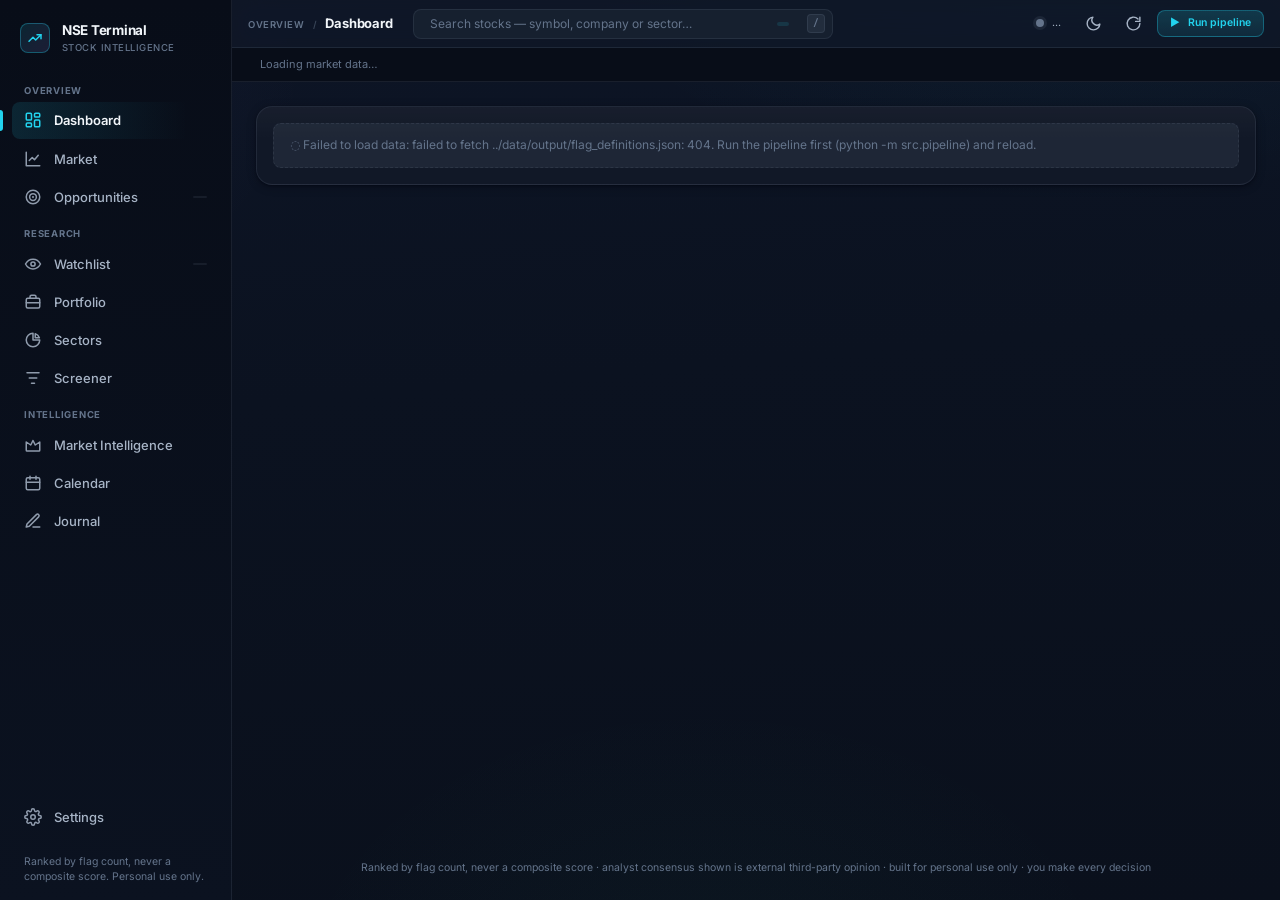
==== commit e29ec97b: "Polish pass: premium visual refinement across the terminal - Compact 48px topbar with inline crumb; " ====
--- a/dashboard/index.html
+++ b/dashboard/index.html
@@ -7,11 +7,11 @@
 <title>NSE Terminal — Stock Intelligence</title>
 <link rel="preconnect" href="https://fonts.googleapis.com">
 <link href="https://fonts.googleapis.com/css2?family=Inter:wght@400;500;600;700;800&family=JetBrains+Mono:wght@400;500;600;700&display=swap" rel="stylesheet">
-<link rel="stylesheet" href="css/tokens.css?v=10">
-<link rel="stylesheet" href="css/base.css?v=10">
-<link rel="stylesheet" href="css/components.css?v=10">
-<link rel="stylesheet" href="css/layout.css?v=10">
-<link rel="stylesheet" href="css/widgets.css?v=10">
+<link rel="stylesheet" href="css/tokens.css?v=11">
+<link rel="stylesheet" href="css/base.css?v=11">
+<link rel="stylesheet" href="css/components.css?v=11">
+<link rel="stylesheet" href="css/layout.css?v=11">
+<link rel="stylesheet" href="css/widgets.css?v=11">
 <script>
 // Apply the saved theme before first paint to avoid a flash of the wrong theme.
 try {
@@ -133,8 +133,8 @@
   </div>
 </div>
 
-<script src="js/app.js?v=10"></script>
-<script src="js/platform.js?v=10"></script>
-<script src="js/pages.js?v=10"></script>
+<script src="js/app.js?v=11"></script>
+<script src="js/platform.js?v=11"></script>
+<script src="js/pages.js?v=11"></script>
 </body>
 </html>
--- a/dashboard/css/tokens.css
+++ b/dashboard/css/tokens.css
@@ -50,8 +50,8 @@
   /* ---- Layout ---- */
   --nav-w: 232px;
   --nav-w-collapsed: 64px;
-  --topbar-h: 56px;
-  --ticker-h: 38px;
+  --topbar-h: 48px;
+  --ticker-h: 34px;
   --page-max: 1600px;
 }
 
--- a/dashboard/css/base.css
+++ b/dashboard/css/base.css
@@ -105,7 +105,16 @@
 .fine { font-size: var(--text-xs); color: var(--text-3); margin-top: var(--s2); line-height: 1.45; }
 .fine.dim, .dim { opacity: 0.65; }
 
-.empty-note { color: var(--text-3); font-size: var(--text-md); padding: var(--s2) 0; line-height: 1.5; }
-.empty-note.sm { font-size: var(--text-sm); padding: var(--s1) 0; }
+/* Empty states — deliberate, boxed, honest about why data is absent */
+.empty-note {
+  color: var(--text-3); font-size: var(--text-sm); line-height: 1.55;
+  padding: var(--s3) var(--s4);
+  border: 1px dashed var(--border);
+  border-radius: var(--r-sm);
+  background: var(--neutral-soft);
+}
+.empty-note::before { content: "◌ "; color: var(--text-3); opacity: 0.7; }
+.empty-note.sm { font-size: var(--text-xs); padding: var(--s2) var(--s3); border: none; background: none; }
+.empty-note.sm::before { content: ""; }
 
 .ss { font-family: var(--font-ui); font-weight: 700; }
--- a/dashboard/css/components.css
+++ b/dashboard/css/components.css
@@ -80,7 +80,7 @@
               color var(--dur-fast) var(--ease-out);
 }
 .btn:hover { transform: translateY(-1px); box-shadow: var(--shadow-1); color: var(--text-1); }
-.btn:active { transform: translateY(0); box-shadow: none; }
+.btn:active { transform: translateY(0) scale(0.98); box-shadow: none; }
 .btn .icon { font-size: 13px; line-height: 1; }
 
 .btn-primary {
@@ -247,22 +247,49 @@
 
 .kpi-card { position: relative; display: block; width: 100%; text-align: left;
   background: var(--surface-1); background-image: var(--card-gradient);
-  border: 1px solid var(--border); border-radius: var(--r-md); padding: var(--s4);
+  border: 1px solid var(--border); border-radius: var(--r-md); padding: var(--s3) var(--s4);
   font-family: var(--font-ui); color: inherit; box-shadow: var(--shadow-1);
+  overflow: hidden;
   transition: transform var(--dur-med) var(--ease-out), box-shadow var(--dur-med) var(--ease-out), border-color var(--dur-med) var(--ease-out); }
 button.kpi-card { cursor: pointer; }
 button.kpi-card:hover { transform: translateY(-2px); box-shadow: var(--shadow-2); border-color: var(--border-strong); }
 button.kpi-card.active { border-color: var(--accent-border); box-shadow: var(--glow-accent); }
+.kpi-top { display: flex; align-items: center; justify-content: space-between; gap: var(--s2); margin-bottom: var(--s1); }
 .kpi-label { font-size: var(--text-xs); text-transform: uppercase; letter-spacing: 0.06em; color: var(--text-3); font-weight: 700; margin-bottom: var(--s1); }
-.kpi-value { font-size: var(--text-xl); font-weight: 800; line-height: 1.2; letter-spacing: -0.02em; }
-.kpi-value.mono { font-family: var(--font-mono); }
+.kpi-top .kpi-label { margin-bottom: 0; }
+.kpi-icon {
+  width: 24px; height: 24px; flex-shrink: 0;
+  display: inline-flex; align-items: center; justify-content: center;
+  border-radius: var(--r-xs);
+  background: var(--neutral-soft); color: var(--text-3);
+}
+.kpi-icon svg { width: 13px; height: 13px; }
+.kpi-icon.up { background: var(--up-soft); color: var(--up); }
+.kpi-icon.down { background: var(--down-soft); color: var(--down); }
+.kpi-icon.warn { background: var(--warn-soft); color: var(--warn); }
+.kpi-icon.accent { background: var(--accent-soft); color: var(--accent); }
+.kpi-icon.special { background: var(--special-soft); color: var(--special); }
+.kpi-value { font-size: 24px; font-weight: 800; line-height: 1.15; letter-spacing: -0.03em; }
+.kpi-value.mono { font-family: var(--font-mono); letter-spacing: -0.01em; }
 .kpi-value.up { color: var(--up); }
 .kpi-value.down { color: var(--down); }
 .kpi-sub { font-size: var(--text-xs); color: var(--text-3); margin-top: 2px; overflow: hidden; text-overflow: ellipsis; white-space: nowrap; }
 .kpi-sub.up { color: var(--up); }
 .kpi-sub.down { color: var(--down); }
-.kpi-expand { position: absolute; top: var(--s3); right: var(--s3); font-size: 9.5px; font-weight: 700; text-transform: uppercase; letter-spacing: 0.04em; color: var(--text-3); opacity: 0; transition: opacity var(--dur-fast) var(--ease-out); }
+.kpi-delta {
+  display: inline-flex; align-items: center; gap: 3px;
+  margin-top: var(--s2);
+  font-family: var(--font-mono); font-size: 9.5px; font-weight: 700;
+  padding: 1px 7px; border-radius: var(--r-full);
+  background: var(--neutral-soft); color: var(--text-3);
+  cursor: help;
+}
+.kpi-delta.up { background: var(--up-soft); color: var(--up); }
+.kpi-delta.down { background: var(--down-soft); color: var(--down); }
+.kpi-expand { position: absolute; top: var(--s3); right: var(--s3); font-size: 9.5px; font-weight: 700; text-transform: uppercase; letter-spacing: 0.04em; color: var(--text-3); opacity: 0; background: var(--surface-1); padding-left: var(--s1); transition: opacity var(--dur-fast) var(--ease-out); }
 button.kpi-card:hover .kpi-expand { opacity: 0.9; }
+button.kpi-card:hover .kpi-icon, button.kpi-card.active .kpi-icon { opacity: 0; }
+button.kpi-card .kpi-icon { transition: opacity var(--dur-fast) var(--ease-out); }
 button.kpi-card.active .kpi-expand { opacity: 1; color: var(--accent); }
 
 /* ---------------- Progress ring ---------------- */
@@ -355,6 +382,8 @@
   padding: 0 var(--s2) var(--s2);
   font-weight: 700;
   border-bottom: 1px solid var(--border);
+  position: sticky; top: 0; z-index: 2;
+  background: var(--surface-1);
 }
 td { padding: var(--s2); border-top: 1px solid var(--line); vertical-align: top; }
 tr td:first-child { font-weight: 600; }
--- a/dashboard/css/layout.css
+++ b/dashboard/css/layout.css
@@ -117,7 +117,7 @@
   position: sticky; top: 0; z-index: 70;
   display: flex; align-items: center; gap: var(--s3);
   height: var(--topbar-h);
-  padding: 0 var(--s5);
+  padding: 0 var(--s4);
   background: var(--surface-glass);
   backdrop-filter: blur(14px) saturate(150%);
   -webkit-backdrop-filter: blur(14px) saturate(150%);
@@ -126,15 +126,16 @@
 
 .nav-toggle { display: none; }
 
-.topbar-title { min-width: 0; margin-right: var(--s2); }
-.topbar-title h1 { font-size: var(--text-lg); font-weight: 700; letter-spacing: -0.02em; white-space: nowrap; overflow: hidden; text-overflow: ellipsis; }
-.topbar-title .crumb { font-size: 10px; color: var(--text-3); font-weight: 600; text-transform: uppercase; letter-spacing: 0.06em; display: block; margin-bottom: -3px; }
+.topbar-title { min-width: 0; margin-right: var(--s2); display: flex; align-items: baseline; gap: var(--s2); }
+.topbar-title h1 { font-size: var(--text-md); font-weight: 700; letter-spacing: -0.01em; white-space: nowrap; overflow: hidden; text-overflow: ellipsis; }
+.topbar-title .crumb { font-size: 9.5px; color: var(--text-3); font-weight: 600; text-transform: uppercase; letter-spacing: 0.06em; }
+.topbar-title .crumb::after { content: "/"; margin-left: var(--s2); opacity: 0.5; }
 
 .topbar-search {
-  flex: 1; min-width: 0; max-width: 460px;
+  flex: 1; min-width: 0; max-width: 420px;
   position: relative; display: flex; align-items: center;
 }
-.topbar-search .search-input { padding-right: 92px; height: 34px; }
+.topbar-search .search-input { padding-right: 92px; height: 30px; font-size: var(--text-sm); }
 .topbar-search .kbd-hint {
   position: absolute; right: var(--s2);
   display: inline-flex; gap: 3px; align-items: center;
@@ -172,12 +173,14 @@
 
 /* ---------------- Ticker strip (always-visible market tape) ---------------- */
 
+/* Sticky under the topbar so the tape (and the data age it carries) never scrolls away */
 .ticker-strip {
+  position: sticky; top: var(--topbar-h); z-index: 65;
   display: flex; align-items: stretch;
   overflow-x: auto;
   background: var(--bg-deep);
   border-bottom: 1px solid var(--border);
-  padding: var(--s1) var(--s4);
+  padding: 2px var(--s4);
   font-size: var(--text-xs);
   min-height: var(--ticker-h);
 }
@@ -214,8 +217,8 @@
 @keyframes pageEnter { from { opacity: 0; transform: translateY(10px); } to { opacity: 1; transform: none; } }
 
 .page-head { display: flex; align-items: flex-end; justify-content: space-between; gap: var(--s3); flex-wrap: wrap; }
-.page-head h2 { font-size: var(--text-2xl); font-weight: 800; letter-spacing: -0.03em; }
-.page-head .sub { font-size: var(--text-sm); color: var(--text-3); margin-top: 2px; }
+.page-head h2 { font-size: var(--text-xl); font-weight: 800; letter-spacing: -0.03em; }
+.page-head .sub { font-size: var(--text-sm); color: var(--text-3); margin-top: 2px; max-width: 72ch; }
 .page-head .actions { display: flex; gap: var(--s2); align-items: center; flex-wrap: wrap; }
 
 /* Common page grids */
--- a/dashboard/css/widgets.css
+++ b/dashboard/css/widgets.css
@@ -293,7 +293,25 @@
 .opp-head { display: flex; align-items: center; gap: var(--s2); flex-wrap: wrap; }
 .opp-head .name { font-weight: 700; font-size: var(--text-base); color: var(--text-1); }
 .opp-price { margin-left: auto; font-size: var(--text-sm); font-weight: 600; color: var(--text-1); }
-.opp-summary { font-size: var(--text-sm); color: var(--text-2); margin-top: var(--s1); line-height: 1.5; }
+/* Compact badge row — counts of named conditions, all with explanatory titles */
+.opp-badges { display: flex; align-items: center; gap: var(--s1); flex-wrap: wrap; margin-top: var(--s1); }
+.opp-badges .att-badge, .opp-badges .risk-chip, .opp-badges .trend-chip, .opp-badges .completeness { margin-left: 0; }
+.vol-badge {
+  font-family: var(--font-mono); font-size: 9.5px; font-weight: 600;
+  padding: 2px 7px; border-radius: var(--r-full);
+  background: var(--neutral-soft); color: var(--text-3);
+  cursor: help;
+}
+.vol-badge.hot { background: var(--warn-soft); color: var(--warn); }
+/* Observed levels inline — measured from price history, never targets */
+.opp-levels { display: flex; gap: var(--s3); flex-wrap: wrap; margin-top: var(--s1); font-family: var(--font-mono); font-size: 10px; color: var(--text-3); }
+.opp-levels .lv b { color: var(--text-2); font-weight: 600; }
+.opp-levels .lv .up { color: var(--up); } .opp-levels .lv .down { color: var(--down); }
+.opp-summary {
+  font-size: var(--text-xs); color: var(--text-3); margin-top: var(--s1); line-height: 1.5;
+  display: -webkit-box; -webkit-line-clamp: 1; -webkit-box-orient: vertical; overflow: hidden;
+}
+.opp-block.open .opp-summary { -webkit-line-clamp: unset; color: var(--text-2); }
 .opp-toggle { color: var(--text-3); font-size: 11px; transition: transform var(--dur-fast) var(--ease-out); margin-top: var(--s1); }
 .opp-block.open .opp-toggle { transform: rotate(180deg); }
 .opp-detail { padding: 0 var(--s3) var(--s3) 52px; }
@@ -326,6 +344,11 @@
 .watch-note { margin-top: var(--s3); }
 
 /* ---------------- Breadth / market overview ---------------- */
+
+/* Visual summary row: rings = share of tracked stocks meeting a named condition */
+.breadth-visual { display: flex; gap: var(--s4); justify-content: space-around; padding: var(--s2) 0 var(--s3); border-bottom: 1px solid var(--line); margin-bottom: var(--s2); }
+.bv-item { display: flex; flex-direction: column; align-items: center; gap: var(--s1); text-align: center; }
+.bv-item .bv-cap { font-size: 9.5px; color: var(--text-3); font-weight: 600; text-transform: uppercase; letter-spacing: 0.04em; max-width: 90px; line-height: 1.3; }
 
 .breadth-item {
   display: grid; grid-template-columns: 118px auto; grid-template-areas: "k v" "bar bar";
@@ -471,6 +494,12 @@
 .alloc-w { font-size: 10px; color: var(--text-2); text-align: right; }
 .alloc-v { font-size: 10px; color: var(--text-3); text-align: right; }
 
+/* Portfolio risk-conditions rail — counts of named conditions per holding */
+.pf-risk-row { display: flex; align-items: center; gap: var(--s2); padding: var(--s1) 0; border-bottom: 1px solid var(--line); font-size: var(--text-xs); }
+.pf-risk-row:last-of-type { border-bottom: none; }
+.pf-risk-row .ss { font-size: 11px; color: var(--text-1); min-width: 78px; }
+.pf-risk-row .risk-chip { margin-left: auto; }
+
 /* ---------------- Journal page ---------------- */
 
 .journal-entry-grid { display: grid; grid-template-columns: repeat(auto-fill, minmax(340px, 1fr)); gap: var(--s3); }
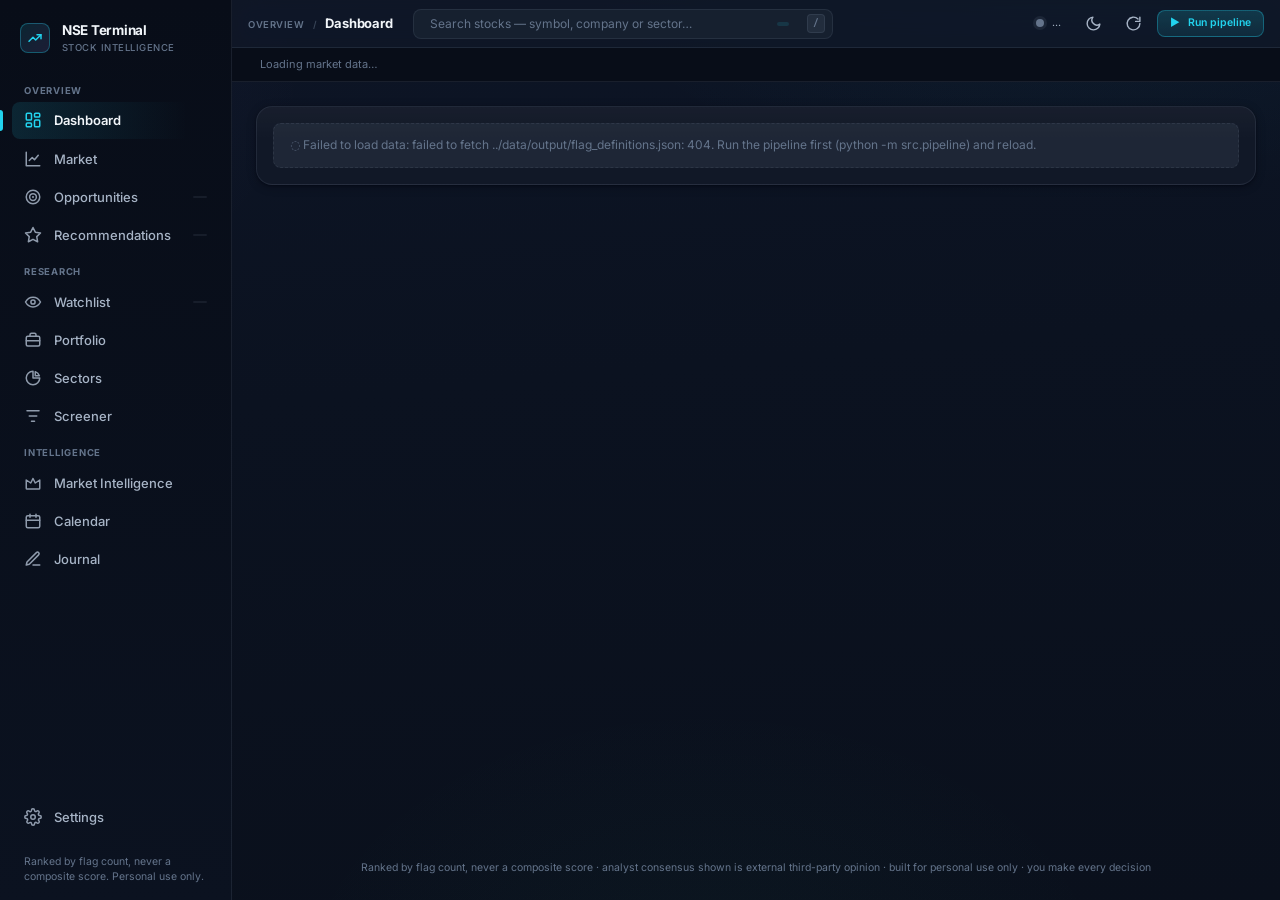
==== commit 24a11a0c: "Add rule-based Recommendations page (entry tiers, gauges as counts, observed entry map) New ⭐ Recomm" ====
--- a/dashboard/index.html
+++ b/dashboard/index.html
@@ -7,11 +7,11 @@
 <title>NSE Terminal — Stock Intelligence</title>
 <link rel="preconnect" href="https://fonts.googleapis.com">
 <link href="https://fonts.googleapis.com/css2?family=Inter:wght@400;500;600;700;800&family=JetBrains+Mono:wght@400;500;600;700&display=swap" rel="stylesheet">
-<link rel="stylesheet" href="css/tokens.css?v=11">
-<link rel="stylesheet" href="css/base.css?v=11">
-<link rel="stylesheet" href="css/components.css?v=11">
-<link rel="stylesheet" href="css/layout.css?v=11">
-<link rel="stylesheet" href="css/widgets.css?v=11">
+<link rel="stylesheet" href="css/tokens.css?v=12">
+<link rel="stylesheet" href="css/base.css?v=12">
+<link rel="stylesheet" href="css/components.css?v=12">
+<link rel="stylesheet" href="css/layout.css?v=12">
+<link rel="stylesheet" href="css/widgets.css?v=12">
 <script>
 // Apply the saved theme before first paint to avoid a flash of the wrong theme.
 try {
@@ -48,6 +48,9 @@
       <li><a class="nav-item" href="#/opportunities" data-route="opportunities">
         <svg viewBox="0 0 24 24" fill="none" stroke="currentColor" stroke-width="2" stroke-linecap="round" stroke-linejoin="round"><circle cx="12" cy="12" r="9"/><circle cx="12" cy="12" r="4.5"/><circle cx="12" cy="12" r="0.5"/></svg>
         <span class="label">Opportunities</span><span class="nav-badge" id="nav-badge-opp"></span></a></li>
+      <li><a class="nav-item" href="#/recommendations" data-route="recommendations">
+        <svg viewBox="0 0 24 24" fill="none" stroke="currentColor" stroke-width="2" stroke-linecap="round" stroke-linejoin="round"><polygon points="12 2 15.09 8.26 22 9.27 17 14.14 18.18 21.02 12 17.77 5.82 21.02 7 14.14 2 9.27 8.91 8.26 12 2"/></svg>
+        <span class="label">Recommendations</span><span class="nav-badge" id="nav-badge-reco"></span></a></li>
     </ul>
 
     <div class="nav-section-label">Research</div>
@@ -133,8 +136,9 @@
   </div>
 </div>
 
-<script src="js/app.js?v=11"></script>
-<script src="js/platform.js?v=11"></script>
-<script src="js/pages.js?v=11"></script>
+<script src="js/app.js?v=12"></script>
+<script src="js/platform.js?v=12"></script>
+<script src="js/recommendations.js?v=12"></script>
+<script src="js/pages.js?v=12"></script>
 </body>
 </html>
--- a/dashboard/css/widgets.css
+++ b/dashboard/css/widgets.css
@@ -522,3 +522,178 @@
   .sr-top { flex-wrap: wrap; }
   .sr-top .mid { order: 3; width: 100%; margin-top: var(--s1); }
 }
+
+/* ---------------- Recommendations page ----------------
+   Tier badges, gauges and the entry map are visual forms of counts and observed
+   levels — the rule-compliant translation of "score / confidence / risk / targets"
+   (see CLAUDE.md). Tier color = semantic tokens; never a new palette. */
+
+.reco-summary { grid-template-columns: repeat(5, minmax(0, 1fr)); }
+.reco-tile { text-align: left; }
+.reco-tile .kpi-label { text-transform: none; letter-spacing: 0; font-size: var(--text-xs); }
+.reco-tile-glyph { font-size: 14px; line-height: 1; color: var(--text-3); }
+.reco-tile.t-excellent .reco-tile-glyph, .reco-tile.t-excellent .kpi-value { color: var(--up); }
+.reco-tile.t-good .reco-tile-glyph, .reco-tile.t-good .kpi-value { color: var(--up); opacity: 0.85; }
+.reco-tile.t-watch .reco-tile-glyph, .reco-tile.t-watch .kpi-value { color: var(--warn); }
+.reco-tile.t-wait .reco-tile-glyph, .reco-tile.t-wait .kpi-value { color: var(--text-2); }
+.reco-tile.t-none .reco-tile-glyph, .reco-tile.t-none .kpi-value { color: var(--text-3); }
+.reco-tile.active { border-color: var(--accent-border); box-shadow: var(--glow-accent); }
+
+.reco-grid { display: grid; grid-template-columns: repeat(auto-fill, minmax(360px, 1fr)); gap: var(--s3); align-items: start; }
+
+.reco-card {
+  background: var(--surface-2);
+  background-image: var(--card-gradient);
+  border: 1px solid var(--border);
+  border-left: 3px solid var(--border-strong);
+  border-radius: var(--r-md);
+  padding: var(--s3) var(--s4);
+  transition: transform var(--dur-med) var(--ease-out),
+              box-shadow var(--dur-med) var(--ease-out),
+              border-color var(--dur-med) var(--ease-out);
+  animation: fadeUp var(--dur-slow) var(--ease-out) both;
+}
+.reco-card:hover { transform: translateY(-2px); box-shadow: var(--shadow-2); border-color: var(--border-strong); }
+.reco-card.open { box-shadow: var(--shadow-2); }
+.reco-card.t-excellent { border-left-color: var(--up); }
+.reco-card.t-good { border-left-color: var(--up-border); }
+.reco-card.t-watch { border-left-color: var(--warn); }
+.reco-card.t-wait { border-left-color: var(--border-strong); }
+.reco-card.t-none { border-left-color: var(--line); opacity: 0.92; }
+
+.reco-head { display: flex; align-items: flex-start; justify-content: space-between; gap: var(--s3); }
+.reco-id { display: flex; align-items: flex-start; gap: var(--s2); min-width: 0; }
+.reco-rank {
+  flex-shrink: 0; width: 22px; height: 22px;
+  display: inline-flex; align-items: center; justify-content: center;
+  border-radius: var(--r-xs); font-size: 10.5px; font-weight: 700;
+  background: var(--neutral-soft); color: var(--text-3);
+}
+.reco-namewrap { min-width: 0; }
+.reco-sym {
+  font-family: var(--font-ui); font-weight: 800; font-size: var(--text-lg);
+  letter-spacing: -0.02em; color: var(--text-1);
+  background: none; border: none; padding: 0; cursor: pointer;
+  transition: color var(--dur-fast) var(--ease-out);
+}
+.reco-sym:hover { color: var(--accent); }
+.reco-name { font-size: var(--text-xs); color: var(--text-3); margin-top: 1px; display: flex; align-items: center; gap: var(--s2); flex-wrap: wrap; }
+.reco-price-col { text-align: right; flex-shrink: 0; }
+.reco-price { font-size: var(--text-md); font-weight: 700; color: var(--text-1); }
+
+.reco-tier-row { display: flex; align-items: center; gap: var(--s2); flex-wrap: wrap; margin-top: var(--s2); }
+.reco-tier {
+  font-size: 10.5px; font-weight: 700;
+  padding: 3px var(--s3);
+  border-radius: var(--r-full);
+  border: 1px solid transparent;
+  cursor: help;
+}
+.reco-tier.t-excellent { background: var(--up-soft); color: var(--up); border-color: var(--up-border); }
+.reco-tier.t-good { background: var(--up-soft); color: var(--up); }
+.reco-tier.t-watch { background: var(--warn-soft); color: var(--warn); border-color: var(--warn-border); }
+.reco-tier.t-wait { background: var(--neutral-soft); color: var(--text-2); }
+.reco-tier.t-none { background: var(--neutral-soft); color: var(--text-3); }
+.reco-tf {
+  font-size: 9.5px; font-weight: 600;
+  padding: 2px 7px; border-radius: var(--r-full);
+  background: var(--accent-soft); color: var(--accent);
+  cursor: help;
+}
+.reco-move {
+  font-size: 9.5px; font-weight: 700; font-family: var(--font-mono);
+  padding: 1px 7px; border-radius: var(--r-full);
+  background: var(--neutral-soft); color: var(--text-3); cursor: help;
+}
+.reco-move.up { background: var(--up-soft); color: var(--up); }
+.reco-move.down { background: var(--down-soft); color: var(--down); }
+
+.reco-gauges { display: flex; gap: var(--s4); margin-top: var(--s3); flex-wrap: wrap; }
+.reco-gauge { display: flex; flex-direction: column; align-items: center; gap: var(--s1); cursor: help; }
+.reco-gauge-cap { font-size: 9px; text-transform: uppercase; letter-spacing: 0.05em; font-weight: 700; color: var(--text-3); white-space: nowrap; }
+
+.reco-action {
+  margin-top: var(--s3);
+  font-size: var(--text-sm); line-height: 1.5; color: var(--text-2);
+  background: var(--surface-3);
+  border-left: 2px solid var(--accent-border);
+  border-radius: var(--r-xs);
+  padding: var(--s2) var(--s3);
+}
+.reco-badges { display: flex; align-items: center; gap: var(--s1); flex-wrap: wrap; margin-top: var(--s2); }
+.reco-badges > * { margin-left: 0 !important; }
+
+.reco-expand {
+  display: flex; align-items: center; justify-content: space-between; gap: var(--s2);
+  width: 100%; margin-top: var(--s3);
+  font-family: var(--font-ui); font-size: 10.5px; font-weight: 700;
+  text-transform: uppercase; letter-spacing: 0.04em;
+  color: var(--text-3);
+  background: none; border: none; border-top: 1px solid var(--line);
+  padding: var(--s2) 0 0; cursor: pointer;
+  transition: color var(--dur-fast) var(--ease-out);
+}
+.reco-expand:hover { color: var(--accent); }
+.reco-caret { transition: transform var(--dur-med) var(--ease-out); }
+.reco-card.open .reco-caret { transform: rotate(180deg); }
+
+.reco-detail { margin-top: var(--s3); animation: fadeUp var(--dur-med) var(--ease-out) both; }
+.reco-detail .detail-section { margin-bottom: var(--s3); }
+.reco-detail .detail-section:last-child { margin-bottom: 0; }
+.reco-detail h6 {
+  font-size: 10px; text-transform: uppercase; letter-spacing: 0.06em;
+  color: var(--text-3); font-weight: 700; margin-bottom: var(--s2);
+}
+.reco-detail .check-row { display: flex; align-items: flex-start; gap: var(--s2); padding: 2px 0; font-size: var(--text-xs); }
+.reco-detail .check-row .mark { width: 14px; flex-shrink: 0; font-weight: 700; font-family: var(--font-mono); }
+.reco-detail .check-row .mark.pass { color: var(--up); }
+.reco-detail .check-row .mark.fail { color: var(--down); }
+.reco-detail .check-row .label { color: var(--text-2); line-height: 1.45; }
+.reco-wait { font-size: var(--text-xs); color: var(--text-2); padding: 2px 0; line-height: 1.5; }
+.reco-foot { display: flex; align-items: center; justify-content: space-between; gap: var(--s2); margin-top: var(--s3); padding-top: var(--s2); border-top: 1px solid var(--line); flex-wrap: wrap; }
+.reco-foot .fine { margin-top: 0; }
+
+.reco-history-row { display: flex; align-items: center; gap: var(--s2); flex-wrap: wrap; }
+.reco-hist-tier { font-size: 10px; font-weight: 700; padding: 2px var(--s2); border-radius: var(--r-full); background: var(--neutral-soft); color: var(--text-2); }
+.reco-hist-tier.t-excellent, .reco-hist-tier.t-good { background: var(--up-soft); color: var(--up); }
+.reco-hist-tier.t-watch { background: var(--warn-soft); color: var(--warn); }
+.reco-hist-arrow { color: var(--text-3); font-weight: 700; }
+
+/* Entry map — observed levels on one horizontal scale (no targets, no stops) */
+.entry-map { margin-top: var(--s1); }
+.em-track {
+  position: relative; height: 22px;
+  background: var(--bg-deep);
+  border: 1px solid var(--line);
+  border-radius: var(--r-full);
+  overflow: hidden;
+}
+.em-zone { position: absolute; top: 0; bottom: 0; background: var(--up-soft); border-left: 1px dashed var(--up-border); border-right: 1px dashed var(--up-border); }
+.em-atr {
+  position: absolute; top: 7px; bottom: 7px;
+  background: repeating-linear-gradient(45deg, var(--neutral-soft), var(--neutral-soft) 3px, transparent 3px, transparent 6px);
+  border-radius: var(--r-full);
+}
+.em-tick { position: absolute; top: 0; bottom: 0; width: 2px; transform: translateX(-1px); }
+.em-tick.support { background: var(--down); }
+.em-tick.resistance { background: var(--up); }
+.em-price {
+  position: absolute; top: 50%; width: 9px; height: 9px;
+  transform: translate(-50%, -50%);
+  border-radius: 50%;
+  background: var(--accent);
+  box-shadow: 0 0 0 3px var(--accent-soft);
+}
+.em-labels { display: flex; align-items: center; gap: var(--s3); flex-wrap: wrap; margin-top: var(--s2); font-size: 10px; }
+.em-l { color: var(--text-2); }
+.em-l.down { color: var(--down); }
+.em-l.up { color: var(--up); }
+.em-l.now { color: var(--accent); font-weight: 700; }
+.em-l.zone { color: var(--text-3); }
+
+@media (max-width: 1200px) { .reco-summary { grid-template-columns: repeat(3, minmax(0, 1fr)); } }
+@media (max-width: 720px) {
+  .reco-summary { grid-template-columns: repeat(2, minmax(0, 1fr)); }
+  .reco-grid { grid-template-columns: minmax(0, 1fr); }
+  .reco-gauges { gap: var(--s3); }
+}
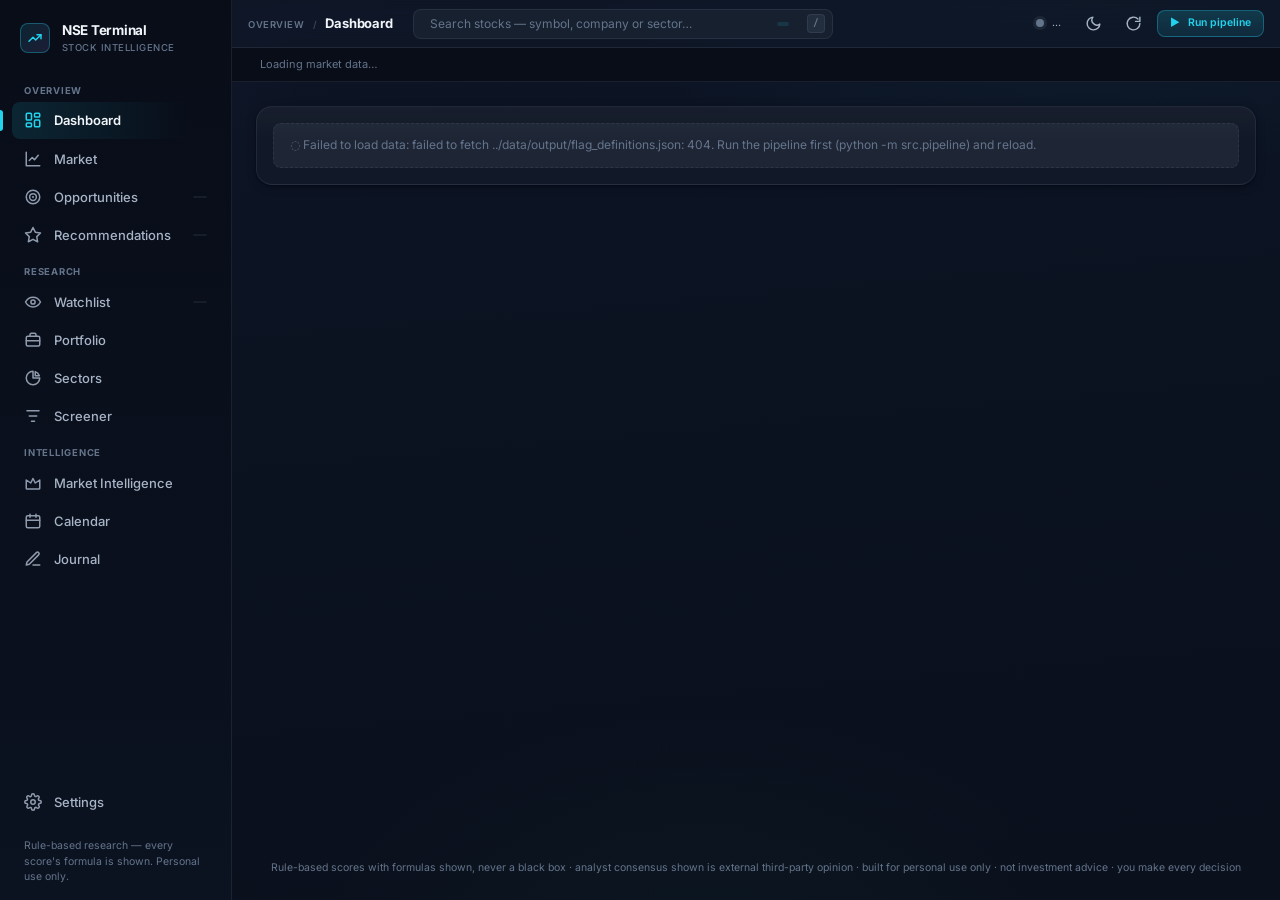
==== commit d0a2bd63: "Upgrade Recommendations to scored v2; revoke composite-score hard ban (owner decision) By explicit o" ====
--- a/dashboard/index.html
+++ b/dashboard/index.html
@@ -86,7 +86,7 @@
       <a class="nav-item" href="#/settings" data-route="settings">
         <svg viewBox="0 0 24 24" fill="none" stroke="currentColor" stroke-width="2" stroke-linecap="round" stroke-linejoin="round"><circle cx="12" cy="12" r="3"/><path d="M19.4 15a1.65 1.65 0 0 0 .33 1.82l.06.06a2 2 0 1 1-2.83 2.83l-.06-.06a1.65 1.65 0 0 0-1.82-.33 1.65 1.65 0 0 0-1 1.51V21a2 2 0 1 1-4 0v-.09a1.65 1.65 0 0 0-1-1.51 1.65 1.65 0 0 0-1.82.33l-.06.06a2 2 0 1 1-2.83-2.83l.06-.06a1.65 1.65 0 0 0 .33-1.82 1.65 1.65 0 0 0-1.51-1H3a2 2 0 1 1 0-4h.09a1.65 1.65 0 0 0 1.51-1 1.65 1.65 0 0 0-.33-1.82l-.06-.06a2 2 0 1 1 2.83-2.83l.06.06a1.65 1.65 0 0 0 1.82.33h.01a1.65 1.65 0 0 0 1-1.51V3a2 2 0 1 1 4 0v.09a1.65 1.65 0 0 0 1 1.51h.01a1.65 1.65 0 0 0 1.82-.33l.06-.06a2 2 0 1 1 2.83 2.83l-.06.06a1.65 1.65 0 0 0-.33 1.82v.01a1.65 1.65 0 0 0 1.51 1H21a2 2 0 1 1 0 4h-.09a1.65 1.65 0 0 0-1.51 1z"/></svg>
         <span class="label">Settings</span></a>
-      <div class="fine">Ranked by flag count, never a composite score. Personal use only.</div>
+      <div class="fine">Rule-based research — every score's formula is shown. Personal use only.</div>
     </div>
   </nav>
 
@@ -131,7 +131,7 @@
     </main>
 
     <footer class="app-footer">
-      Ranked by flag count, never a composite score · analyst consensus shown is external third-party opinion · built for personal use only · you make every decision
+      Rule-based scores with formulas shown, never a black box · analyst consensus shown is external third-party opinion · built for personal use only · not investment advice · you make every decision
     </footer>
   </div>
 </div>
--- a/dashboard/css/widgets.css
+++ b/dashboard/css/widgets.css
@@ -697,3 +697,16 @@
   .reco-grid { grid-template-columns: minmax(0, 1fr); }
   .reco-gauges { gap: var(--s3); }
 }
+
+/* Recommendations v2 (2026-07-18 score revocation): target/stop ticks + score breakdown */
+.em-tick.target { background: var(--accent); }
+.em-tick.stop { background: var(--down); opacity: 0.7; }
+.em-l.target { color: var(--accent); }
+.score-parts { display: flex; flex-direction: column; gap: 1px; }
+.score-part { display: flex; align-items: baseline; justify-content: space-between; gap: var(--s3); font-size: var(--text-xs); color: var(--text-2); padding: 2px 0; }
+.score-part.head { font-weight: 700; color: var(--text-1); border-top: 1px solid var(--line); margin-top: var(--s1); padding-top: var(--s1); }
+.score-part.head:first-child { border-top: none; margin-top: 0; }
+.score-part.sub { padding-left: var(--s3); }
+.score-part.sub.na { opacity: 0.55; }
+.score-part .sp-pts { flex-shrink: 0; color: var(--text-3); }
+.score-part.head .sp-pts { color: var(--text-1); }
